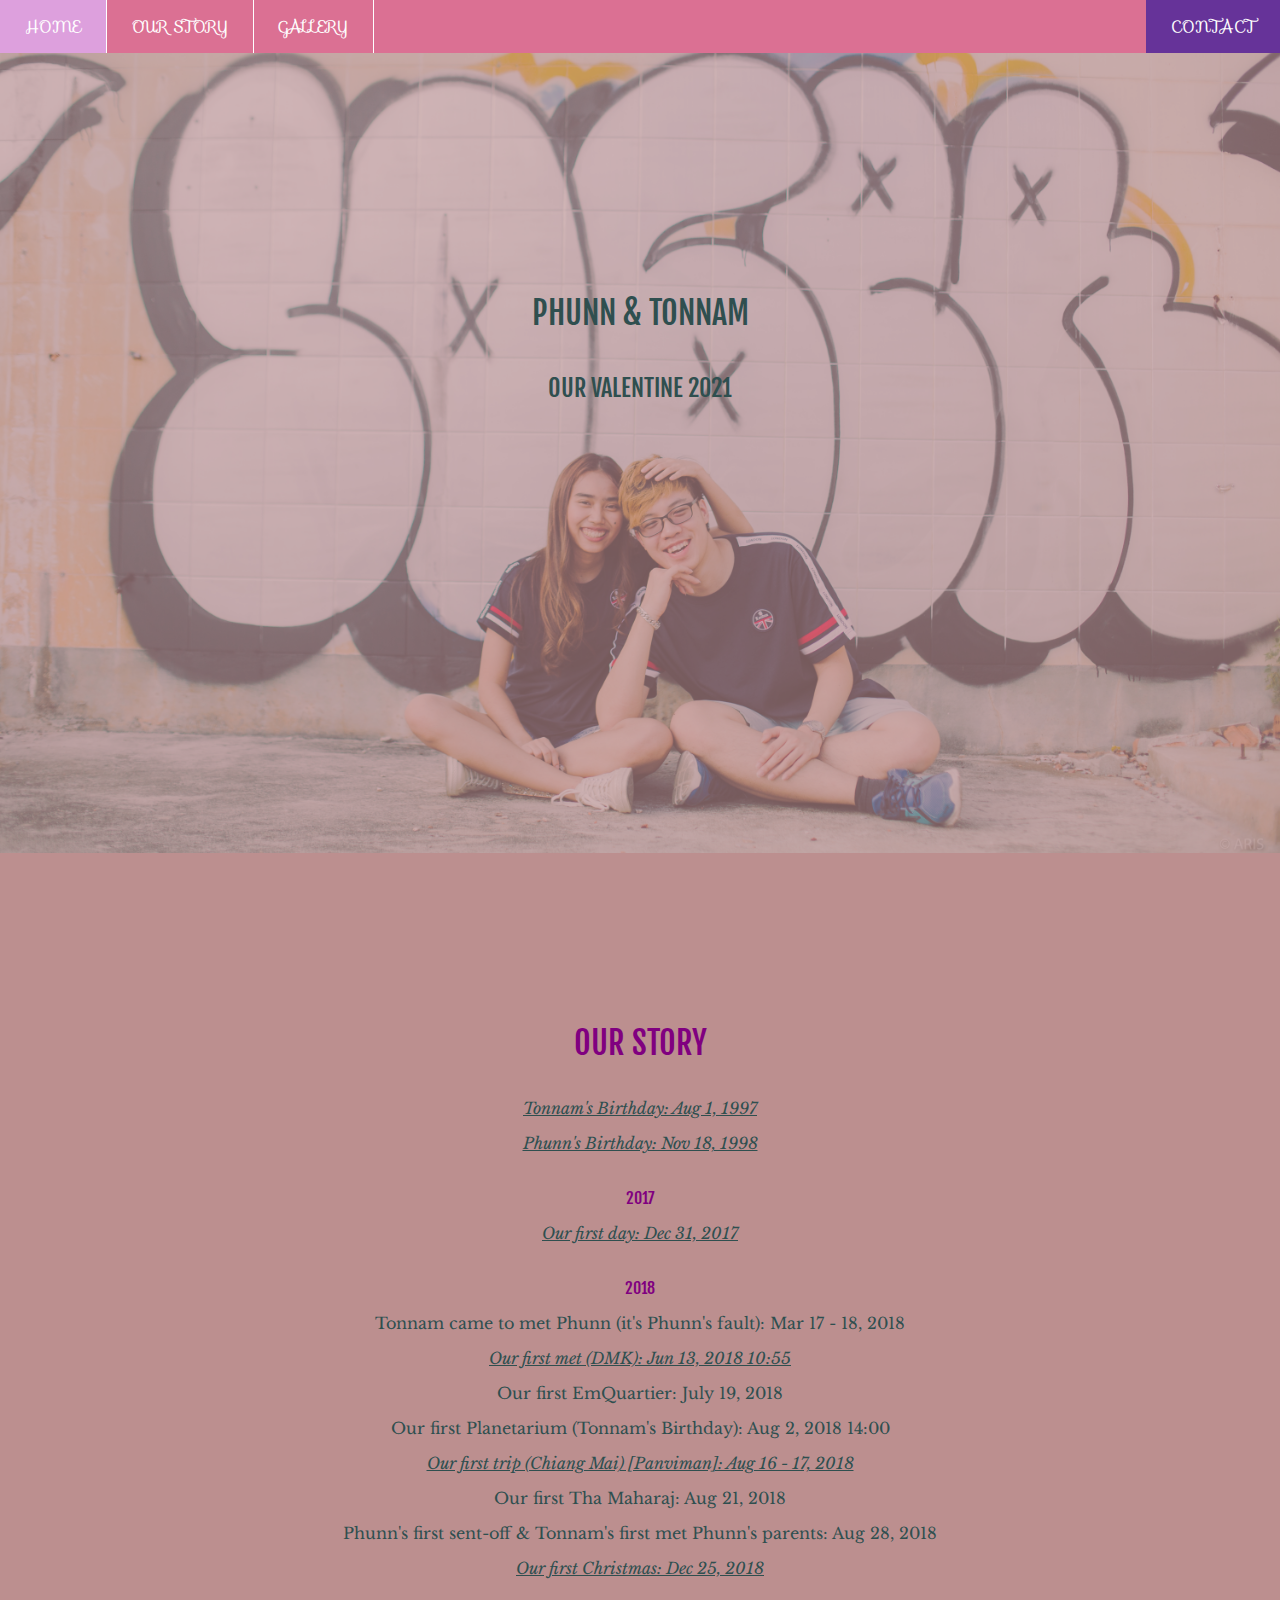
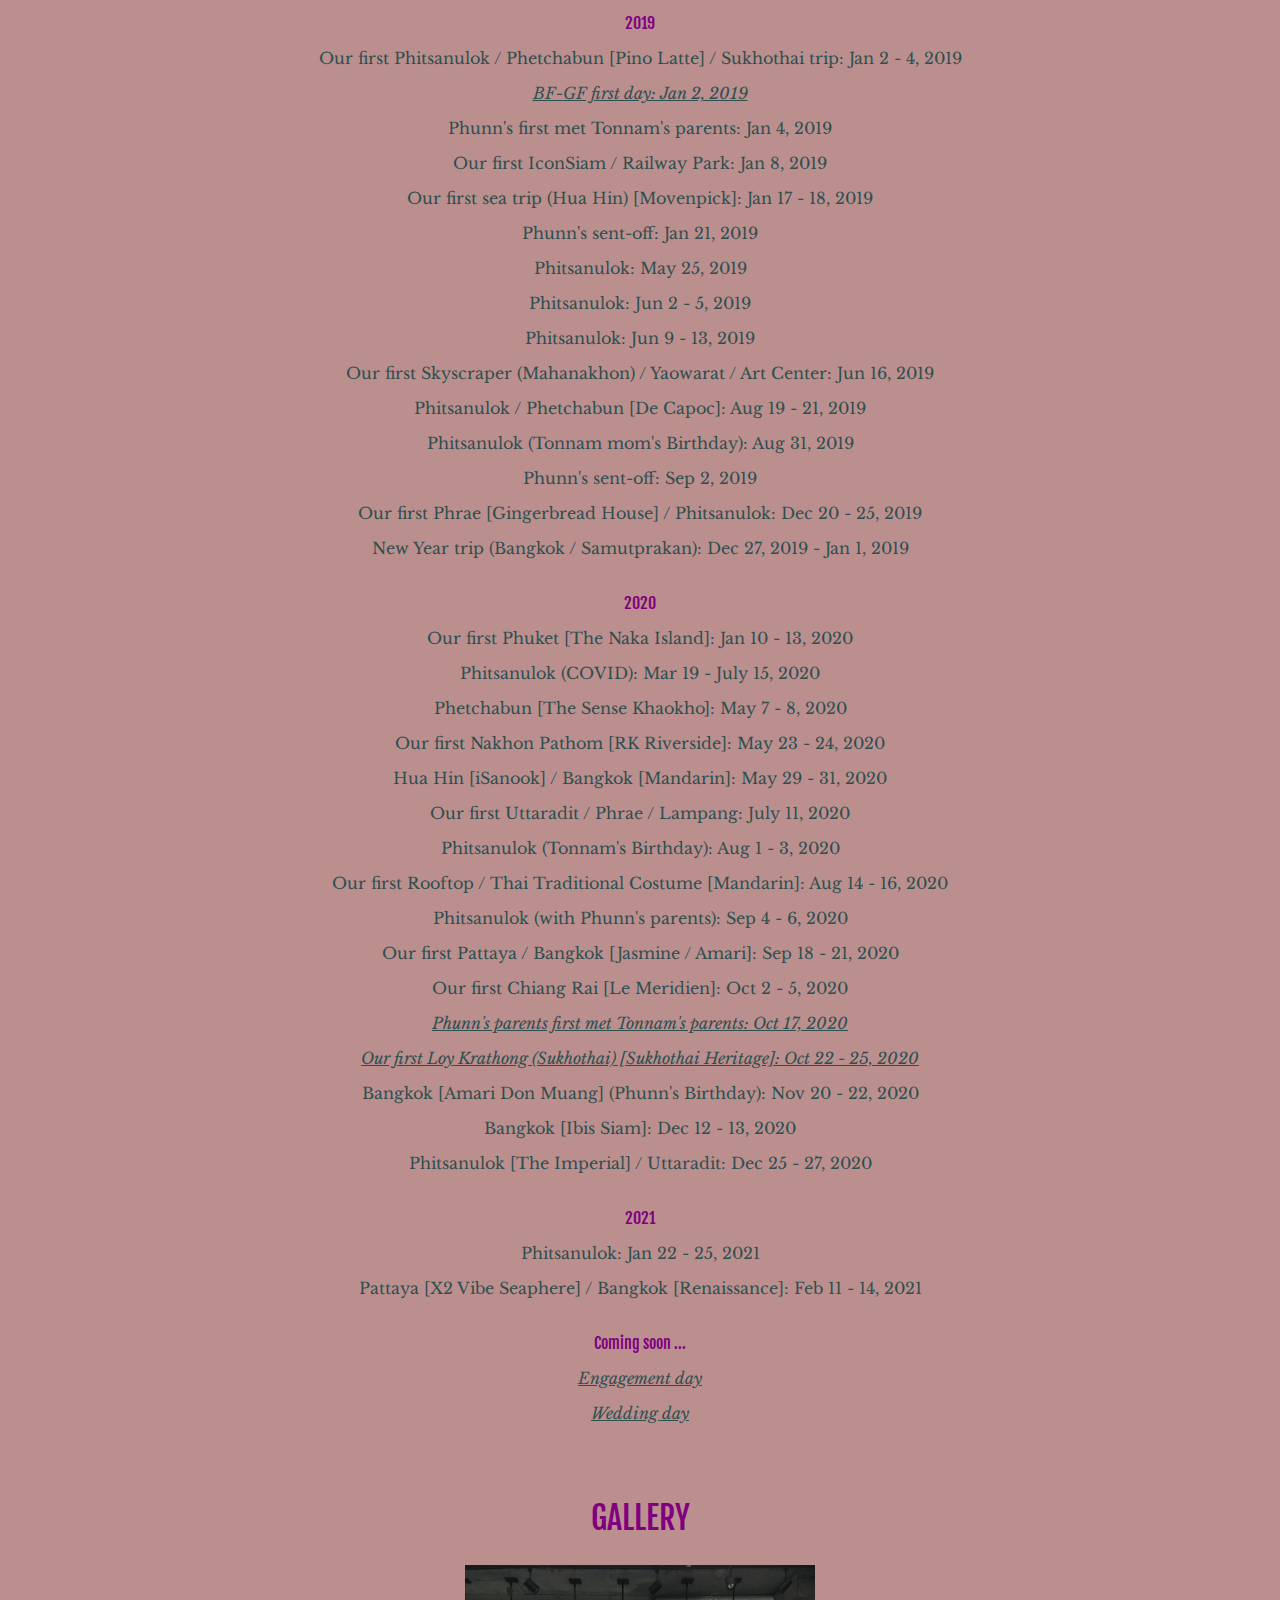
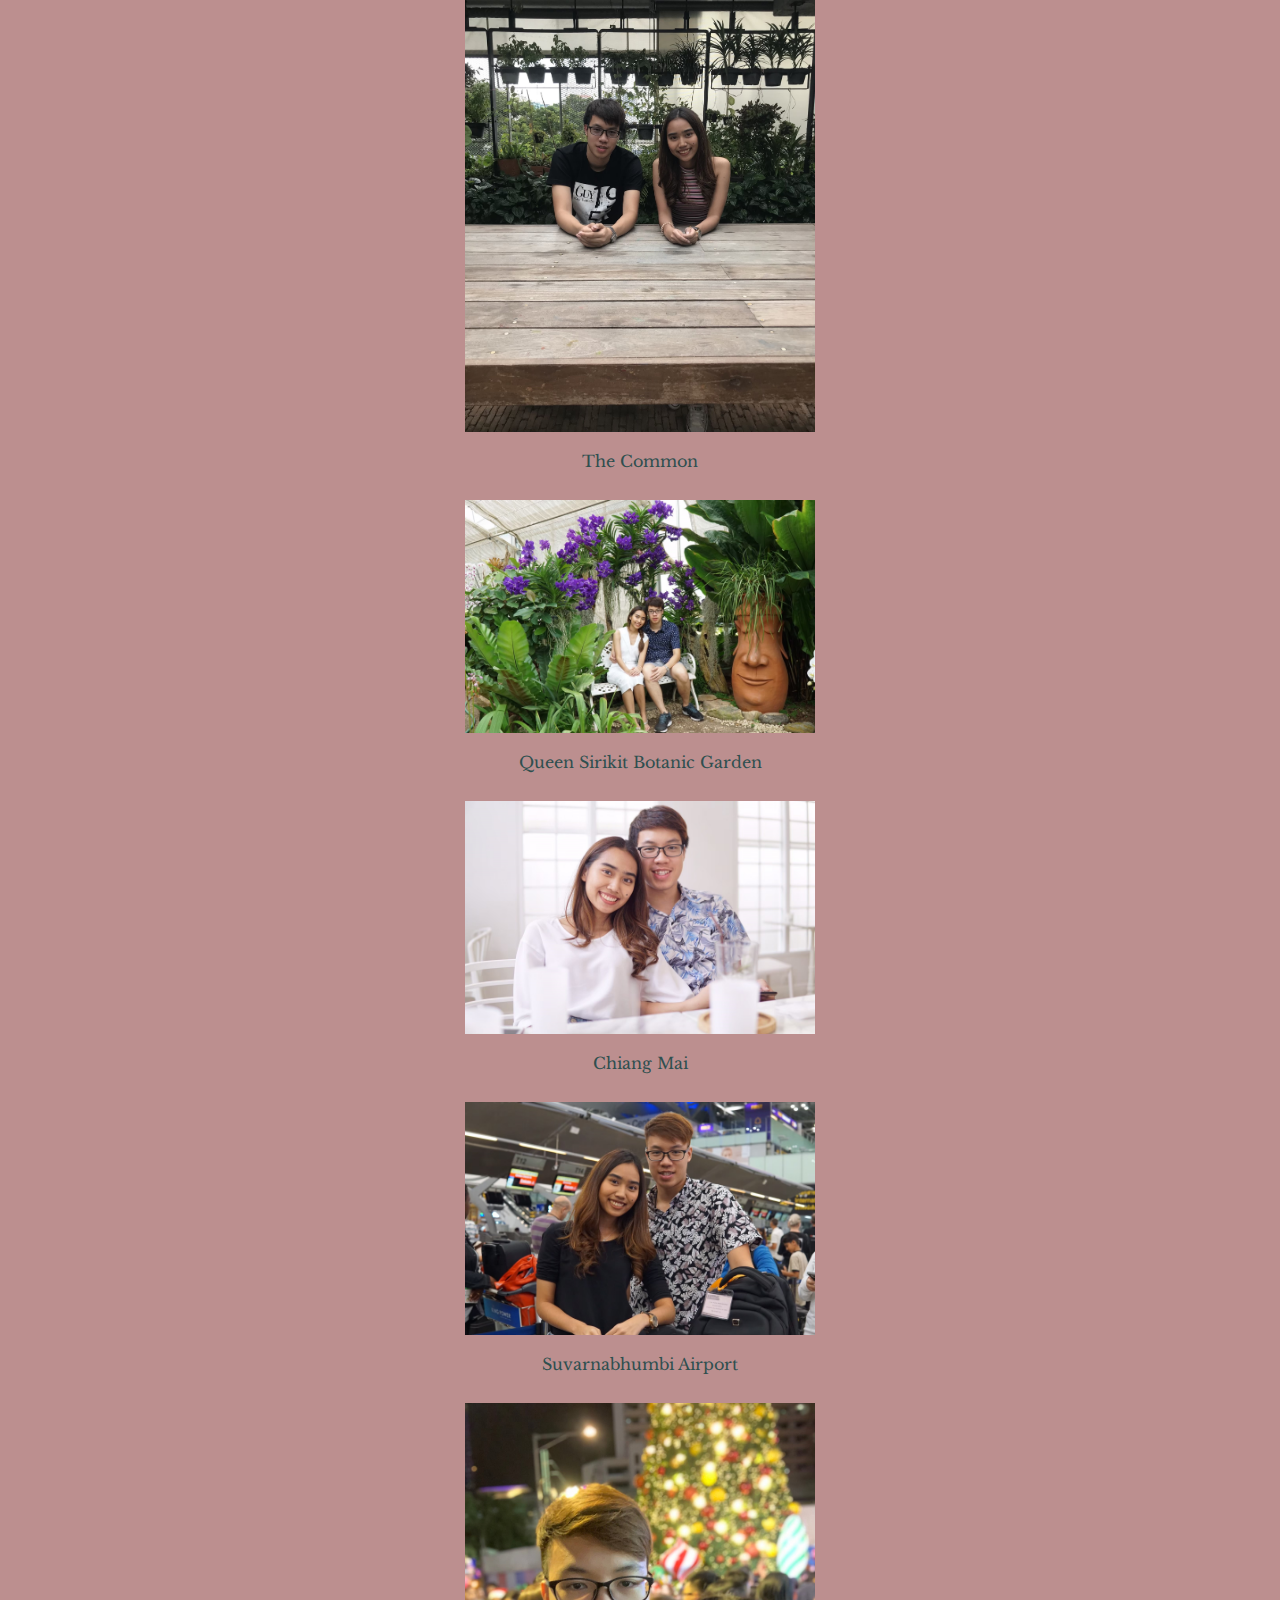
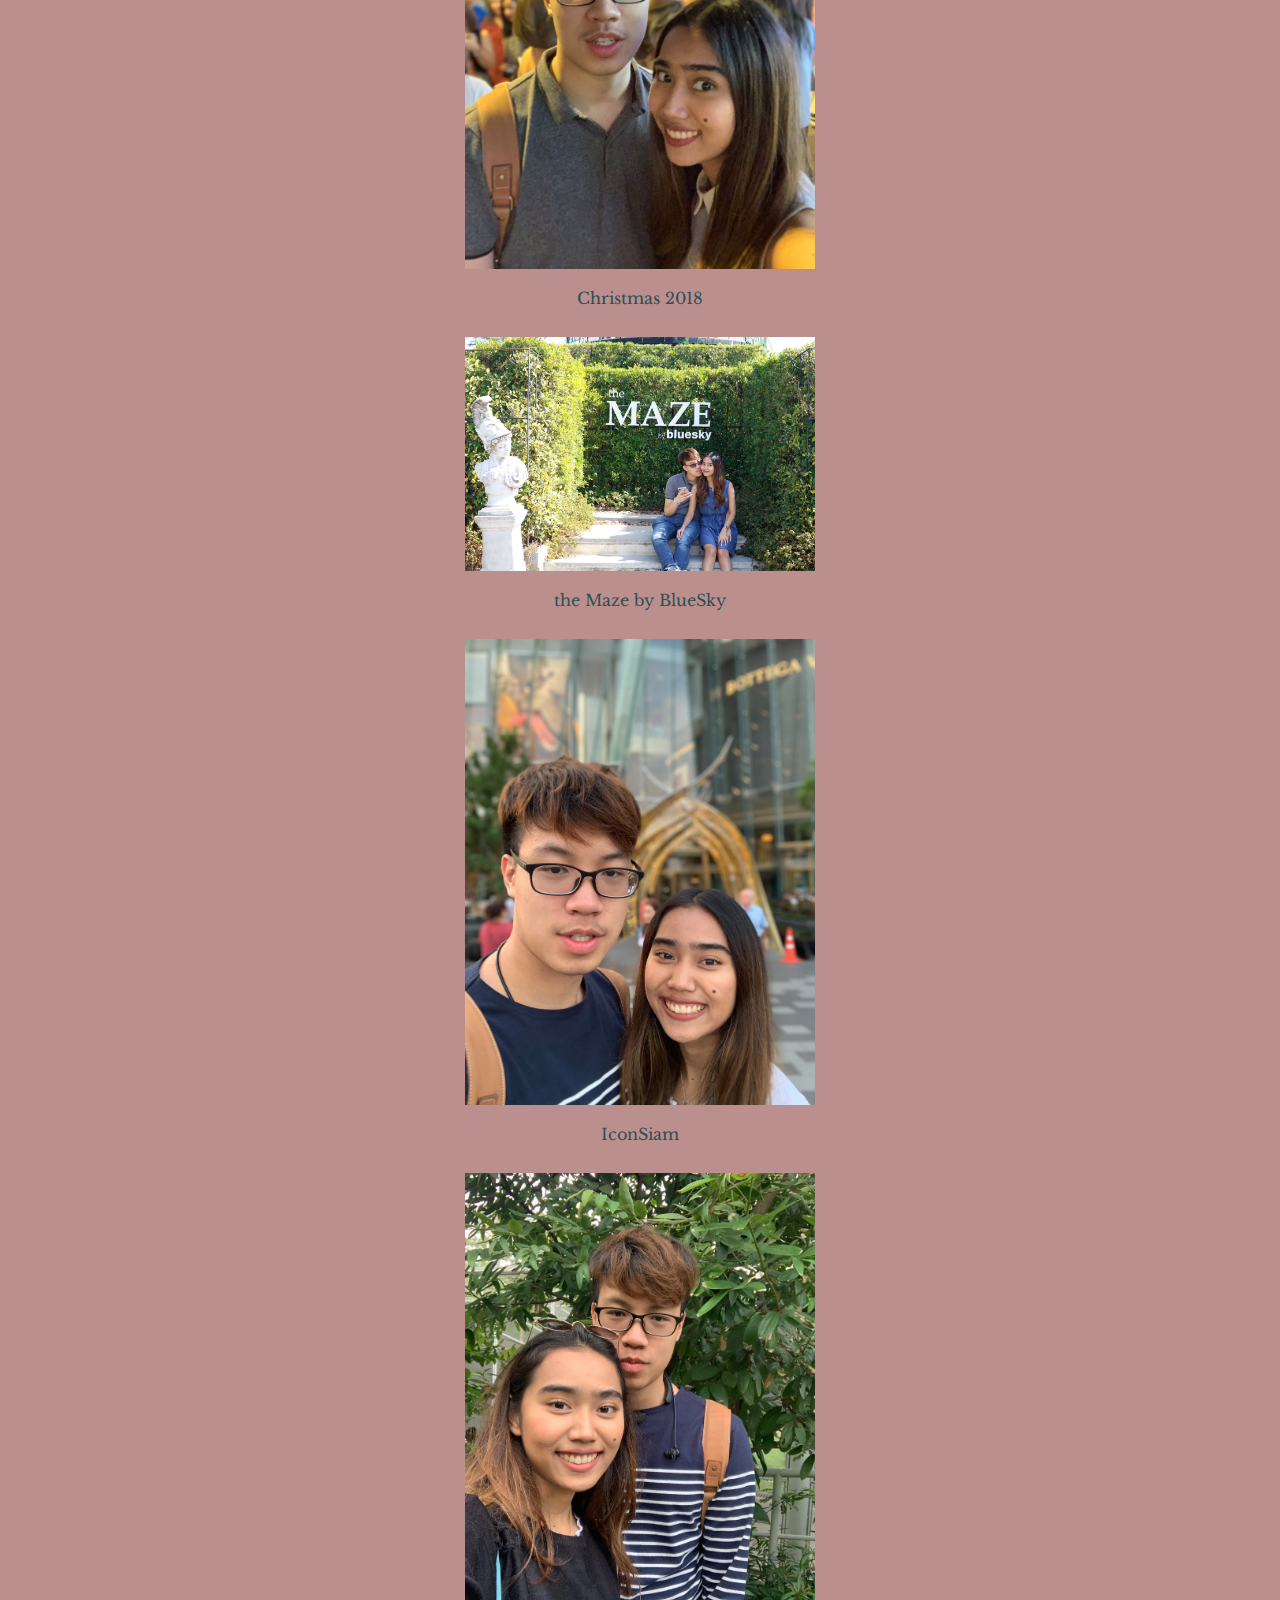
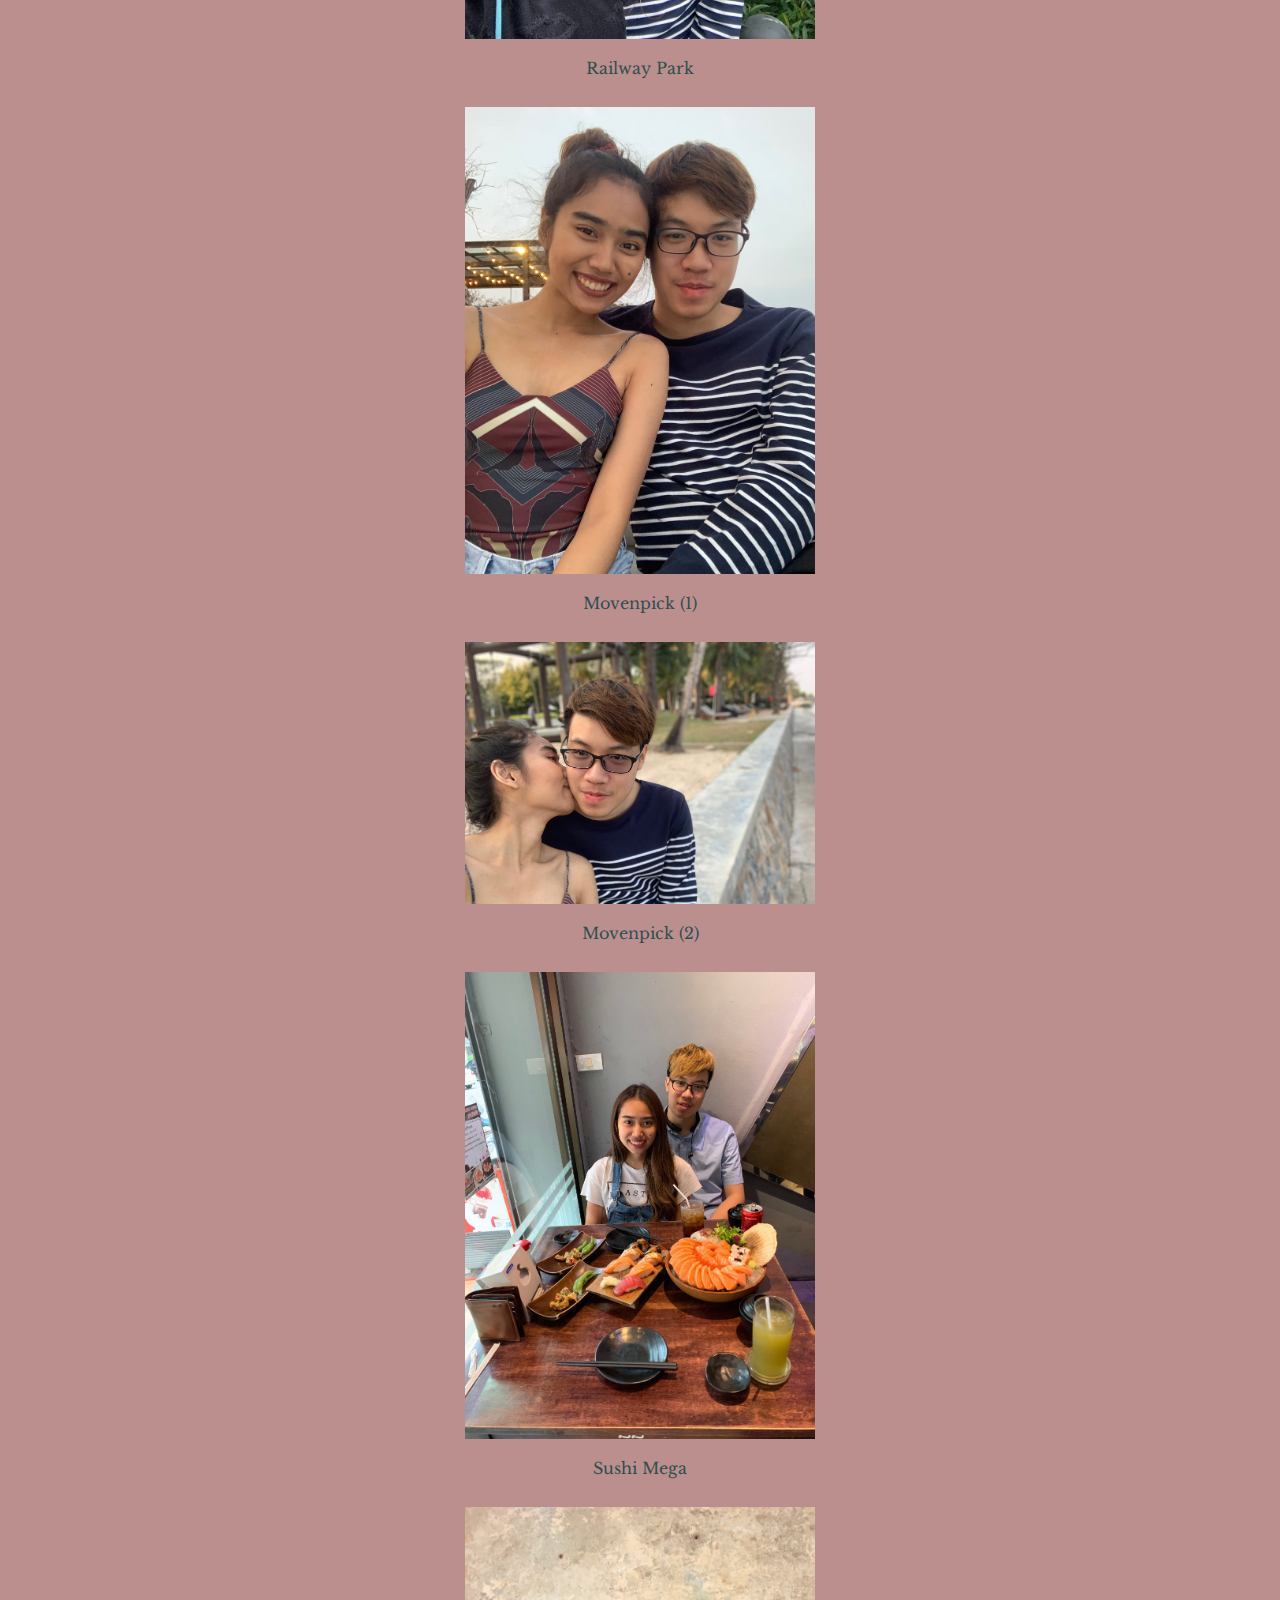
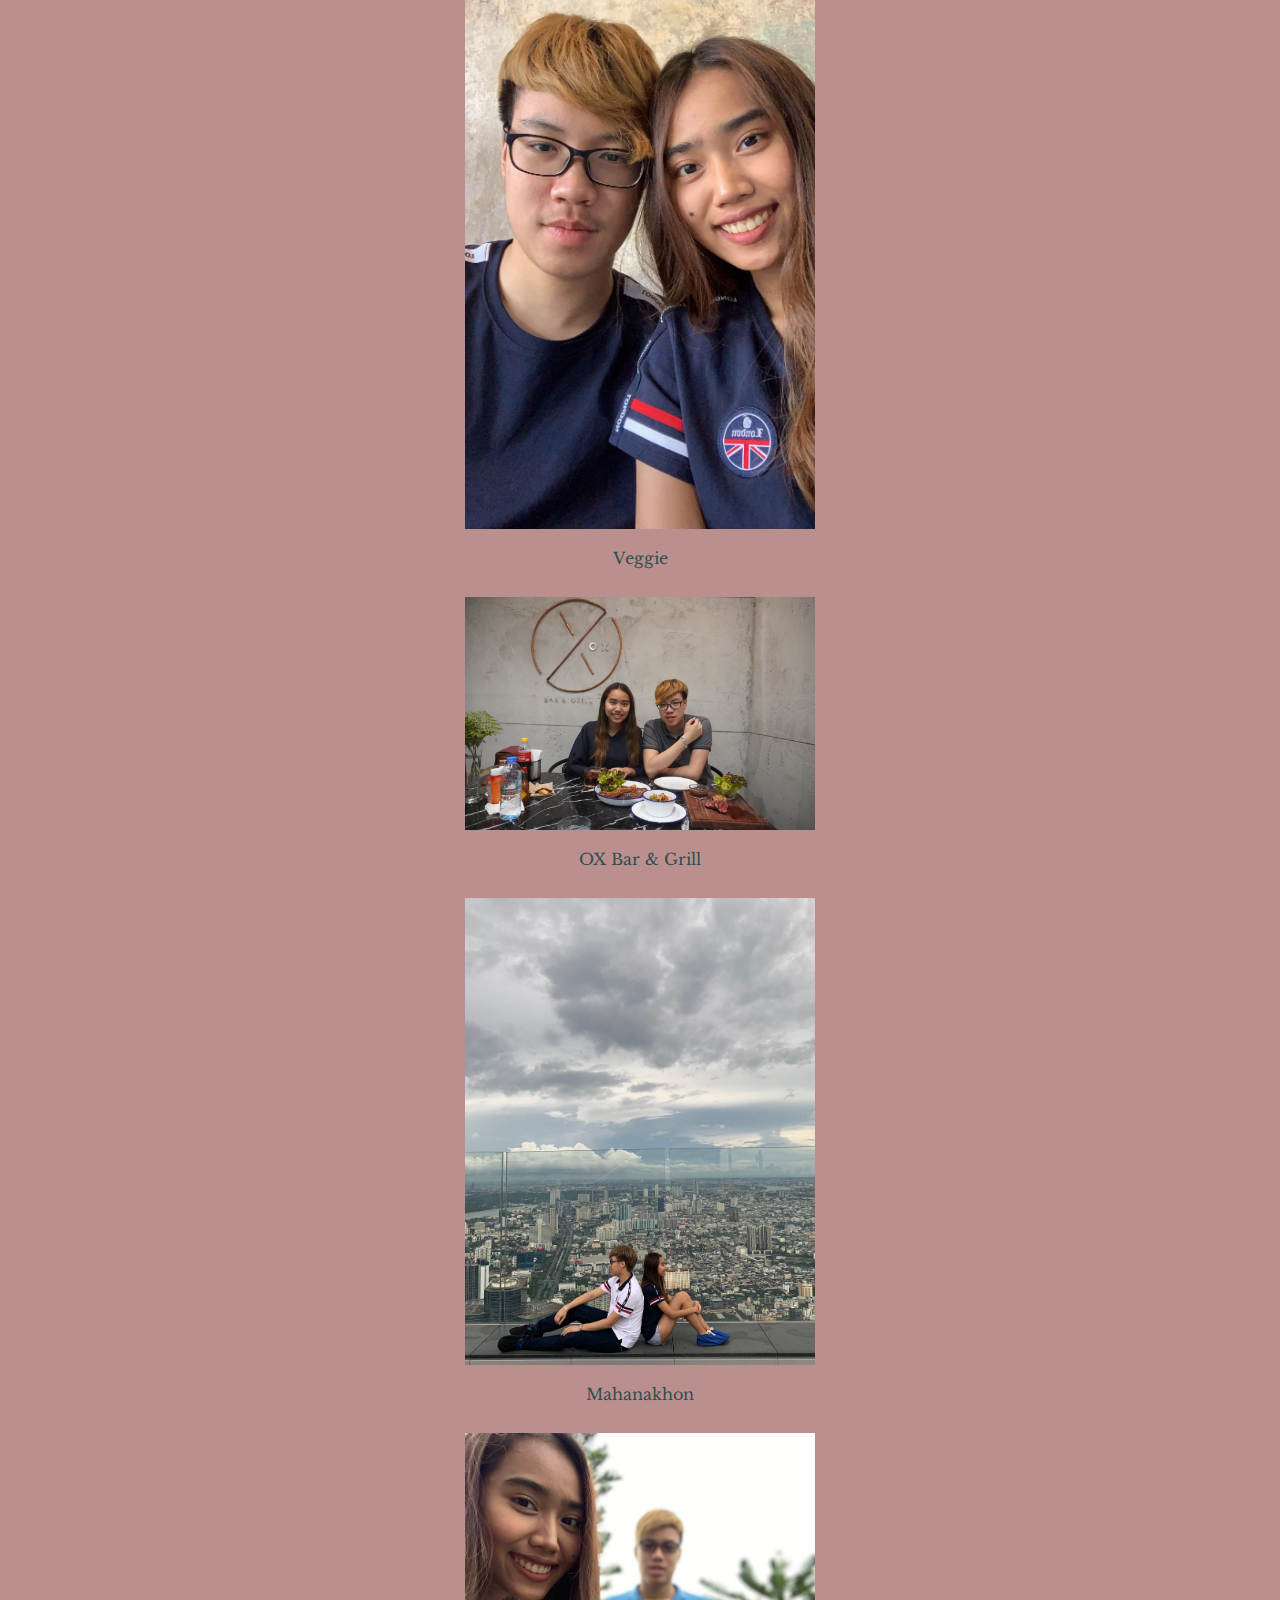
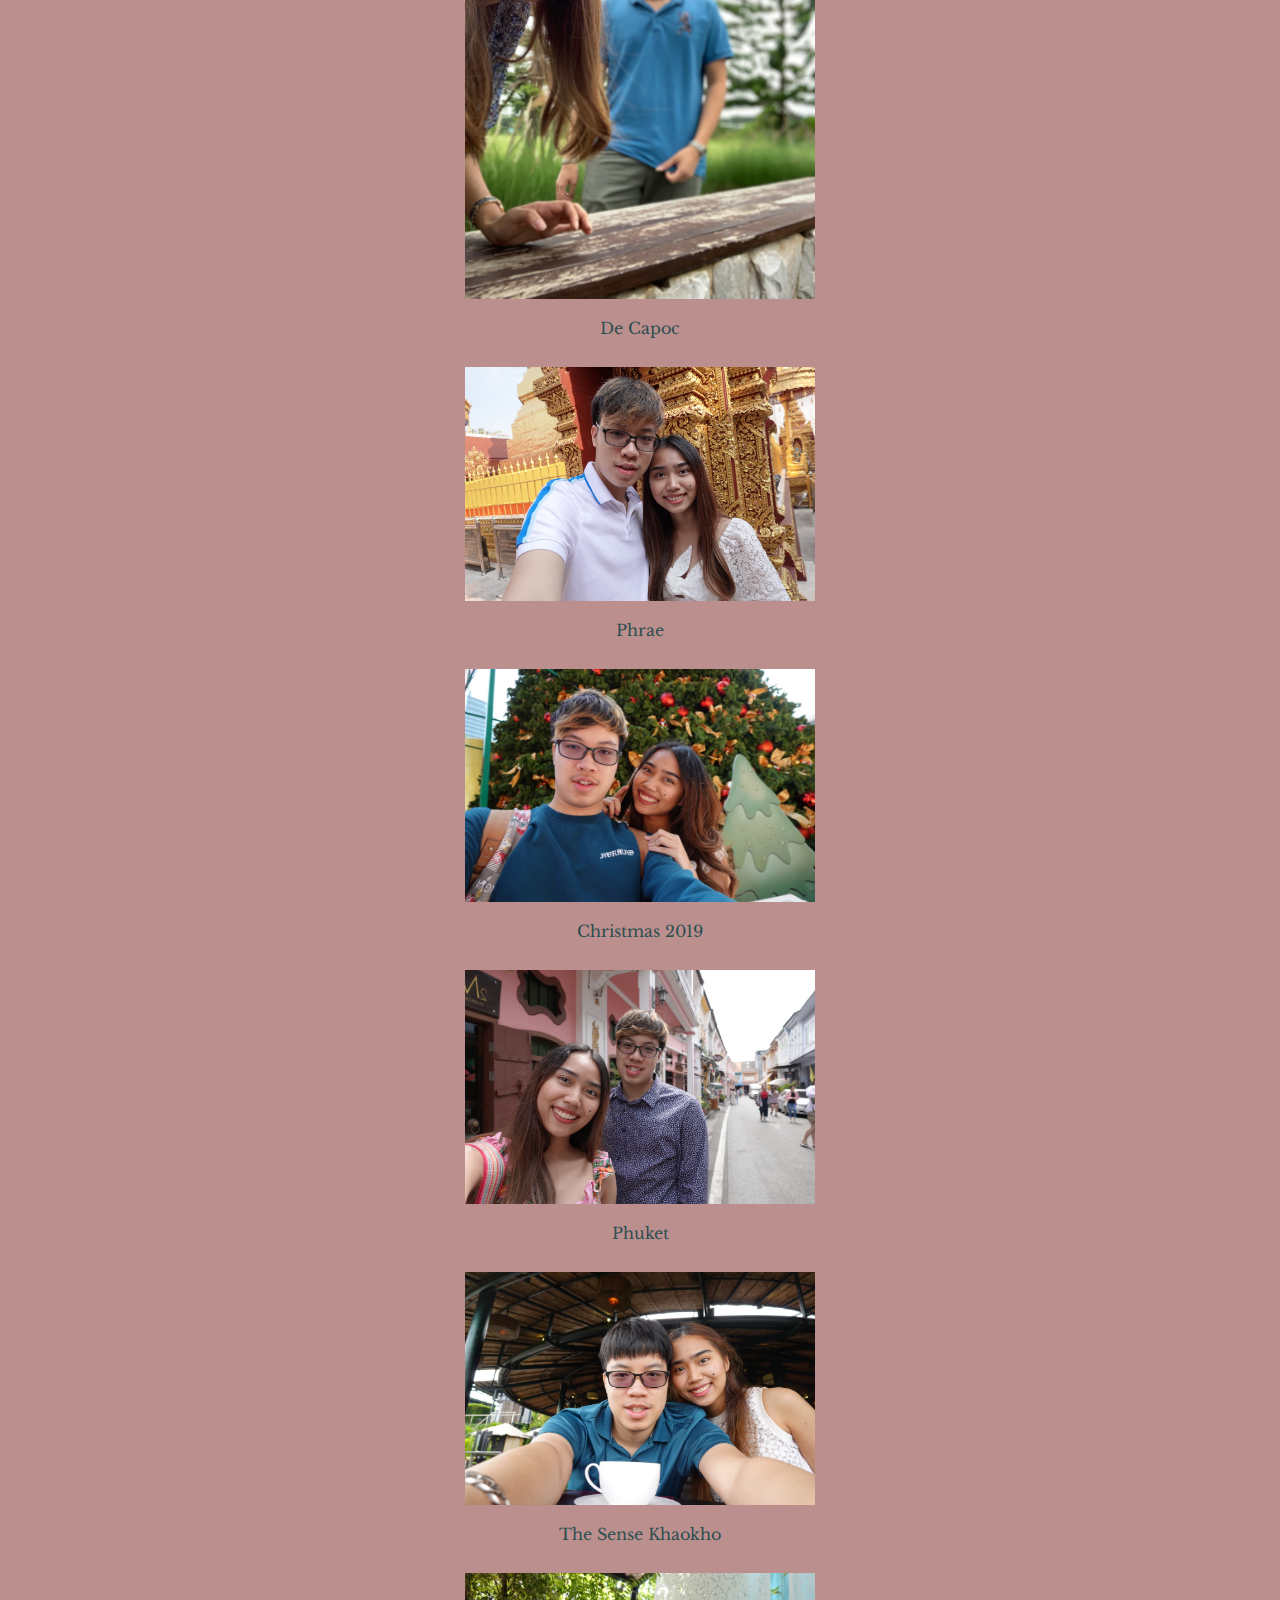
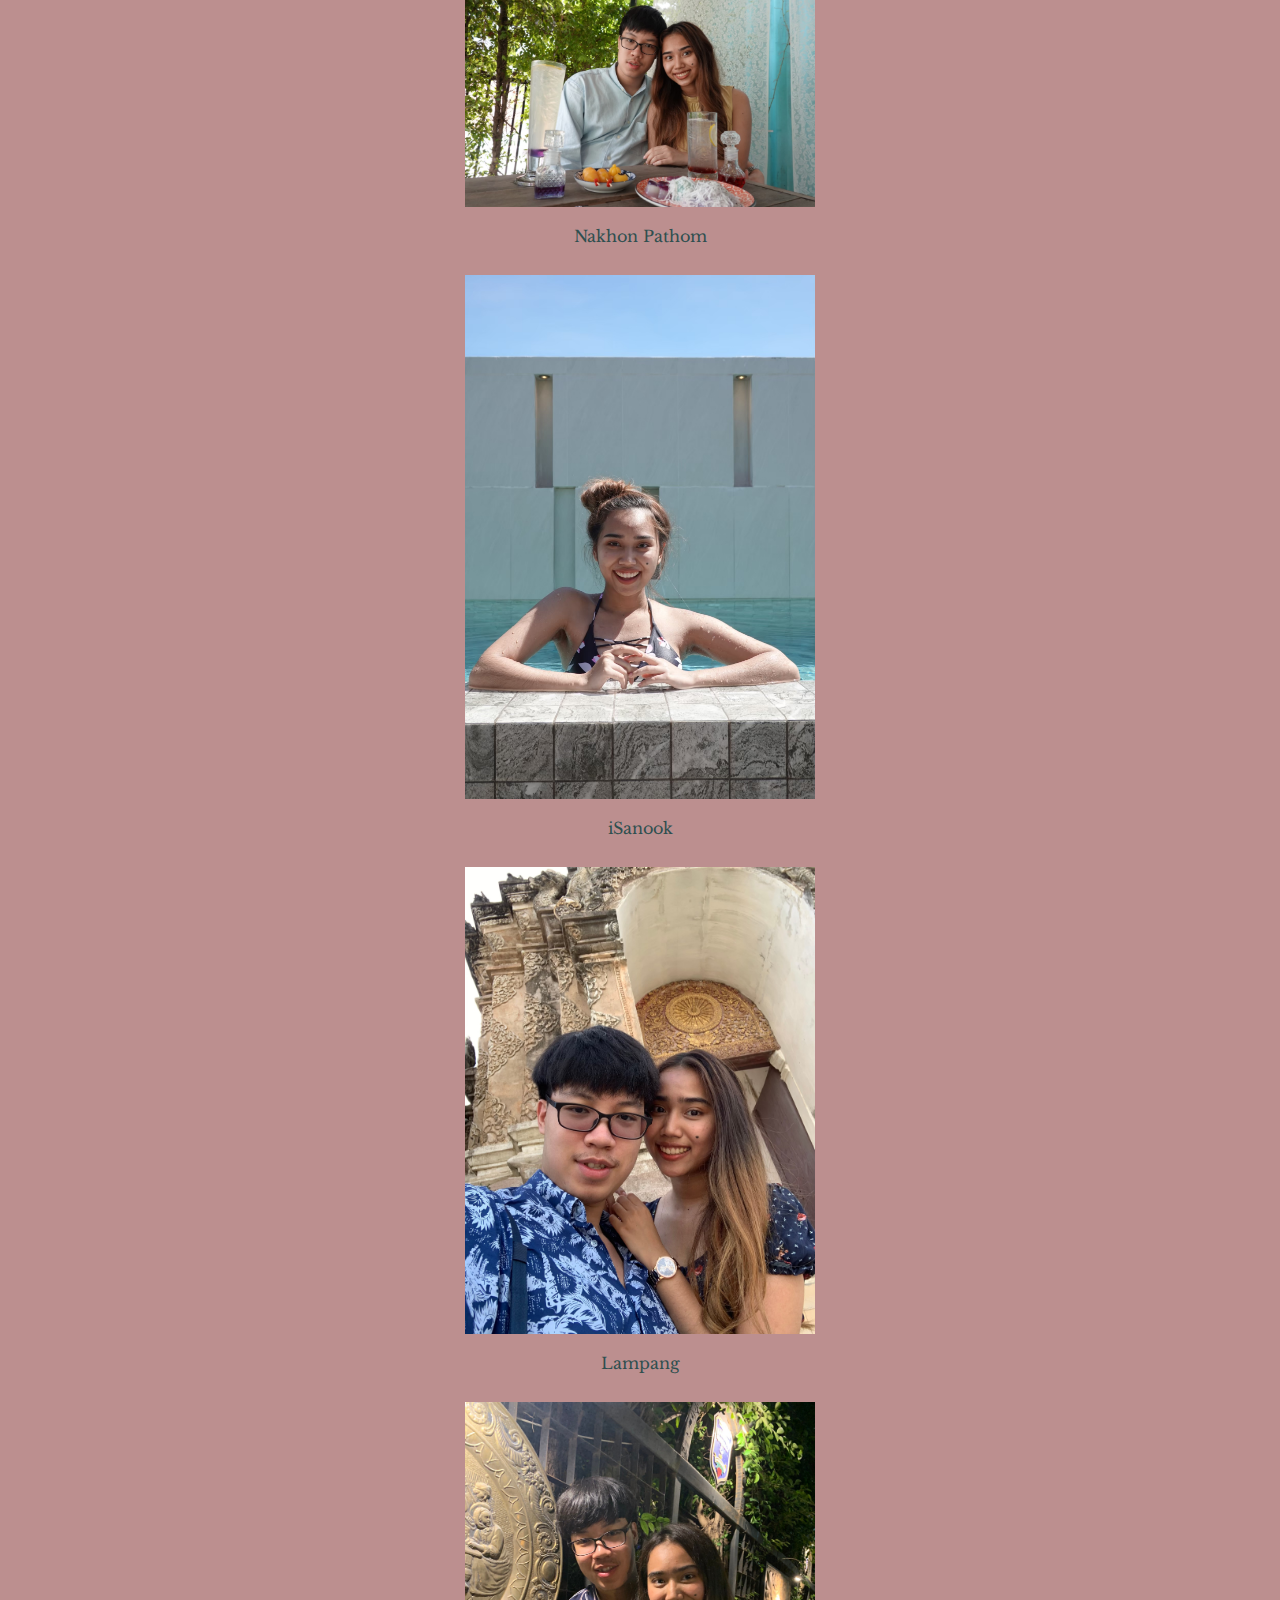
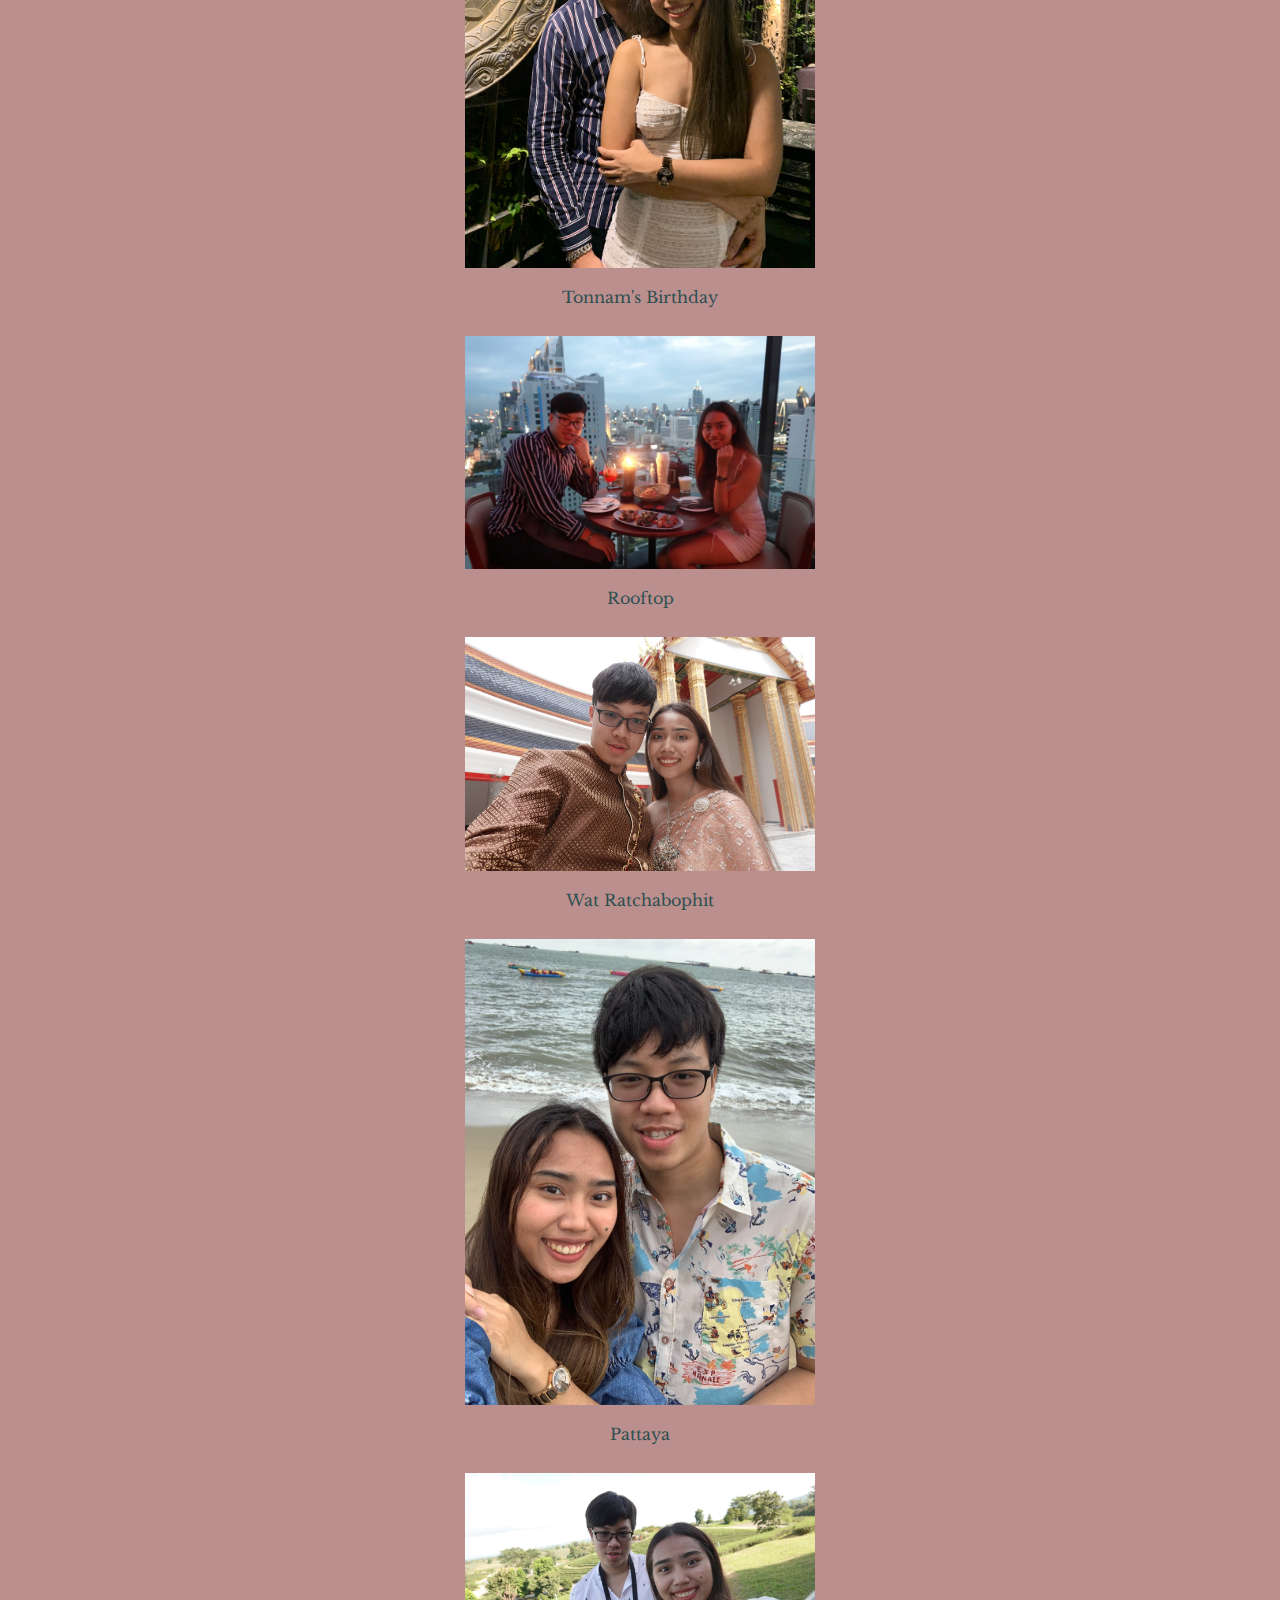
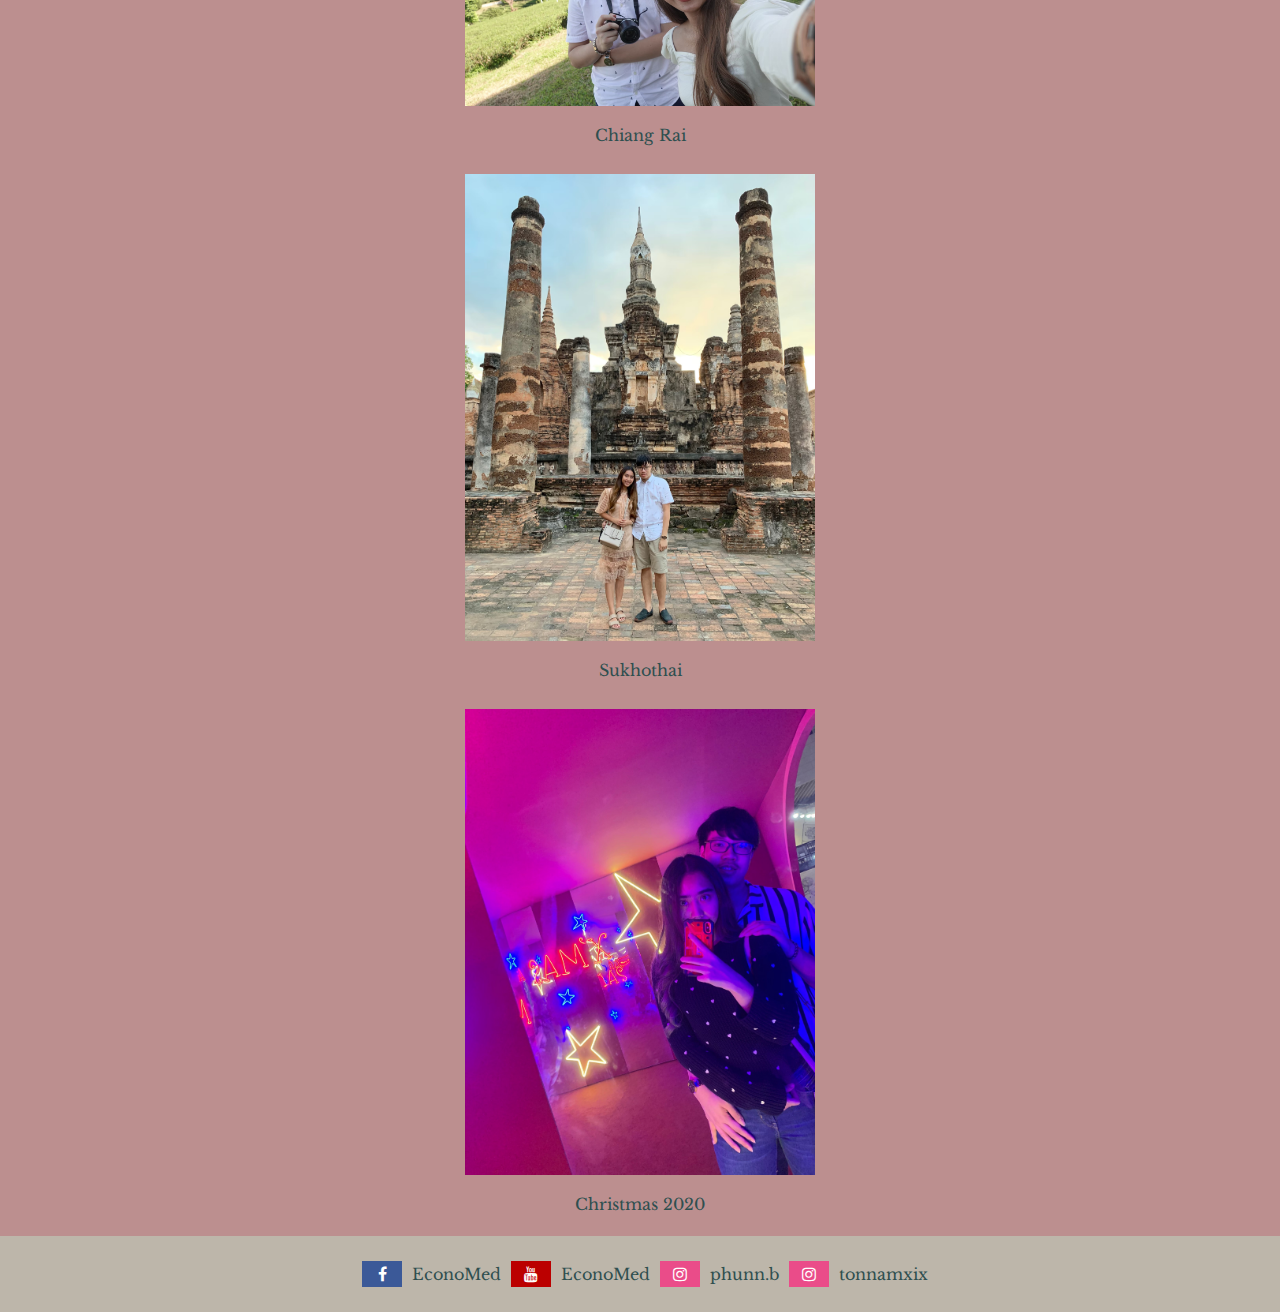
==== index.html @ e3313b36 "Update index.html" ====
<!DOCTYPE HTML>
<html lang="en">
  <head>
    <!-- Required meta tags -->
    <meta charset="UTF-8">
    <title>Valentine 2021</title>
    <link rel="stylesheet" href="style.css">
    <link rel="stylesheet" href="https://fonts.googleapis.com/css?family=Sofia|Fjalla+One|Libre+Baskerville">
    <link rel="stylesheet" href="https://cdnjs.cloudflare.com/ajax/libs/font-awesome/4.7.0/css/font-awesome.min.css">
  </head>
  <body> 
    <!-- Navigation bar -->
    <ul class="topnav">
      <li><a href="#home">HOME</a></li>
      <li><a href="#story">OUR STORY</a></li>
      <li><a href="#gallery">GALLERY</a></li>
      <li class="right"><a class="active" href="#contact">CONTACT</a></li>
    </ul>

    <!-- Home image -->
    <div class="home-image-container" id="home">
      <img src="images/CI5A4191.jpg" alt="Home Photo" style="width: 100%; opacity: 40%;">
      <div class="home-text">
        <a>PHUNN & TONNAM</a>
        <br>
        <a class="small">OUR VALENTINE 2021</a>
      </div>
    </div>

    <!-- Story -->
    <div class="story-container" id="story">
      <br>
      <br>
      <br>
      <a class="story-head">OUR STORY</a>
      <br>
      <a class="bold">Tonnam's Birthday: Aug 1, 1997</a>
      <a class="bold">Phunn's Birthday: Nov 18, 1998</a>
      <br>
      <a class="story-head2">2017</a>
      <a class="bold">Our first day: Dec 31, 2017</a>
      <br>
      <a class="story-head2">2018</a>
      <a>Tonnam came to met Phunn (it's Phunn's fault): Mar 17 - 18, 2018</a>
      <a class="bold">Our first met (DMK): Jun 13, 2018 10:55</a>
      <a>Our first EmQuartier: July 19, 2018</a>
      <a>Our first Planetarium (Tonnam's Birthday): Aug 2, 2018 14:00</a>
      <a class="bold">Our first trip (Chiang Mai) [Panviman]: Aug 16 - 17, 2018</a>
      <a>Our first Tha Maharaj: Aug 21, 2018</a>
      <a>Phunn's first sent-off & Tonnam's first met Phunn's parents: Aug 28, 2018</a>
      <a class="bold">Our first Christmas: Dec 25, 2018</a>
      <br>
      <a class="story-head2">2019</a>
      <a>Our first Phitsanulok / Phetchabun [Pino Latte] / Sukhothai trip: Jan 2 - 4, 2019</a>
      <a class="bold">BF-GF first day: Jan 2, 2019</a>
      <!-- <a>Our first SI: Jan 3, 2019</a> -->
      <a>Phunn's first met Tonnam's parents: Jan 4, 2019</a>
      <a>Our first IconSiam / Railway Park: Jan 8, 2019</a>
      <a>Our first sea trip (Hua Hin) [Movenpick]: Jan 17 - 18, 2019</a>
      <a>Phunn's sent-off: Jan 21, 2019</a>
      <a>Phitsanulok: May 25, 2019</a>
      <a>Phitsanulok: Jun 2 - 5, 2019</a>
      <a>Phitsanulok: Jun 9 - 13, 2019</a>
      <a>Our first Skyscraper (Mahanakhon) / Yaowarat / Art Center: Jun 16, 2019</a>
      <a>Phitsanulok / Phetchabun [De Capoc]: Aug 19 - 21, 2019</a>
      <a>Phitsanulok (Tonnam mom's Birthday): Aug 31, 2019</a>
      <a>Phunn's sent-off: Sep 2, 2019</a>
      <a>Our first Phrae [Gingerbread House] / Phitsanulok: Dec 20 - 25, 2019</a>
      <a>New Year trip (Bangkok / Samutprakan): Dec 27, 2019 - Jan 1, 2019</a>
      <br>
      <a class="story-head2">2020</a>
      <a>Our first Phuket [The Naka Island]: Jan 10 - 13, 2020</a>
      <a>Phitsanulok (COVID): Mar 19 - July 15, 2020</a>
      <a>Phetchabun [The Sense Khaokho]: May 7 - 8, 2020</a>
      <a>Our first Nakhon Pathom [RK Riverside]: May 23 - 24, 2020</a>
      <a>Hua Hin [iSanook] / Bangkok [Mandarin]: May 29 - 31, 2020</a>
      <a>Our first Uttaradit / Phrae / Lampang: July 11, 2020</a>
      <a>Phitsanulok (Tonnam's Birthday): Aug 1 - 3, 2020</a>
      <a>Our first Rooftop / Thai Traditional Costume [Mandarin]: Aug 14 - 16, 2020</a>
      <a>Phitsanulok (with Phunn's parents): Sep 4 - 6, 2020</a>
      <a>Our first Pattaya / Bangkok [Jasmine / Amari]: Sep 18 - 21, 2020</a>
      <a>Our first Chiang Rai [Le Meridien]: Oct 2 - 5, 2020</a>
      <a class="bold">Phunn's parents first met Tonnam's parents: Oct 17, 2020</a>
      <a class="bold">Our first Loy Krathong (Sukhothai) [Sukhothai Heritage]: Oct 22 - 25, 2020</a>
      <a>Bangkok [Amari Don Muang] (Phunn's Birthday): Nov 20 - 22, 2020</a>
      <a>Bangkok [Ibis Siam]: Dec 12 - 13, 2020</a>
      <a>Phitsanulok [The Imperial] / Uttaradit: Dec 25 - 27, 2020</a>
      <br>
      <a class="story-head2">2021</a>
      <a>Phitsanulok: Jan 22 - 25, 2021</a>
      <a>Pattaya [X2 Vibe Seaphere] / Bangkok [Renaissance]: Feb 11 - 14, 2021</a>
      <br>
      <a class="story-head2">Coming soon ...</a>
      <a class="bold">Engagement day</a>
      <a class="bold">Wedding day</a>
    </div>

    <!-- Gallery -->
    <div class="gallery-container" id="gallery">
      <br>
      <br>
      <br>
      <a class="story-head">GALLERY</a>
      <br>

      <div class="gallery">
        <a target="_blank" href="images/IMG_0787.JPG">
          <img src="images/IMG_0787.JPG" alt="The Common" height="600">
        </a>
        <div class="desc">The Common</div>
      </div>
      
      <div class="gallery">
        <a target="_blank" href="images/IMG_0788.JPG">
          <img src="images/IMG_0788.JPG" alt="Sirikit Botany Garden" width="600">
        </a>
        <div class="desc">Queen Sirikit Botanic Garden</div>
      </div>

      <div class="gallery">
        <a target="_blank" href="images/IMG_0796.JPG">
          <img src="images/IMG_0796.JPG" alt="ChiangMai" width="600">
        </a>
        <div class="desc">Chiang Mai</div>
      </div>
      
      <div class="gallery">
        <a target="_blank" href="images/IMG_0789.JPG">
          <img src="images/IMG_0789.JPG" alt="BKK airport" width="600">
        </a>
        <div class="desc">Suvarnabhumbi Airport</div>
      </div>
      
      <div class="gallery">
        <a target="_blank" href="images/IMG_0790.JPG">
          <img src="images/IMG_0790.JPG" alt="Christmas" height="600">
        </a>
        <div class="desc">Christmas 2018</div>
      </div>

      <div class="gallery">
        <a target="_blank" href="images/IMG_0791.JPG">
          <img src="images/IMG_0791.JPG" alt="Maze BlueSky" width="600">
        </a>
        <div class="desc">the Maze by BlueSky</div>
      </div>

      <div class="gallery">
        <a target="_blank" href="images/IMG_0792.JPG">
          <img src="images/IMG_0792.JPG" alt="iconsiam" height="600">
        </a>
        <div class="desc">IconSiam</div>
      </div>

      <div class="gallery">
        <a target="_blank" href="images/IMG_0793.JPG">
          <img src="images/IMG_0793.JPG" alt="Railway Park" height="600">
        </a>
        <div class="desc">Railway Park</div>
      </div>

      <div class="gallery">
        <a target="_blank" href="images/IMG_0794.JPG">
          <img src="images/IMG_0794.JPG" alt="Huahin" height="600">
        </a>
        <div class="desc">Movenpick (1)</div>
      </div>

      <div class="gallery">
        <a target="_blank" href="images/IMG_0795.JPG">
          <img src="images/IMG_0795.JPG" alt="Huahin" width="600">
        </a>
        <div class="desc">Movenpick (2)</div>
      </div>

      <div class="gallery">
        <a target="_blank" href="images/IMG_0797.JPG">
          <img src="images/IMG_0797.JPG" alt="Sushi Mega" height="600">
        </a>
        <div class="desc">Sushi Mega</div>
      </div>

      <div class="gallery">
        <a target="_blank" href="images/IMG_0798.JPG">
          <img src="images/IMG_0798.JPG" alt="Veggie" height="600">
        </a>
        <div class="desc">Veggie</div>
      </div>

      <div class="gallery">
        <a target="_blank" href="images/IMG_0799.JPG">
          <img src="images/IMG_0799.JPG" alt="Ox" width="600">
        </a>
        <div class="desc">OX Bar & Grill</div>
      </div>

      <div class="gallery">
        <a target="_blank" href="images/IMG_0800.JPG">
          <img src="images/IMG_0800.JPG" alt="Mahanakhon" height="600">
        </a>
        <div class="desc">Mahanakhon</div>
      </div>

      <div class="gallery">
        <a target="_blank" href="images/IMG_0801.JPG">
          <img src="images/IMG_0801.JPG" alt="De Capoc" height="600">
        </a>
        <div class="desc">De Capoc</div>
      </div>

      <div class="gallery">
        <a target="_blank" href="images/IMG_0802.JPG">
          <img src="images/IMG_0802.JPG" alt="Phrae" width="600">
        </a>
        <div class="desc">Phrae</div>
      </div>

      <div class="gallery">
        <a target="_blank" href="images/IMG_0803.JPG">
          <img src="images/IMG_0803.JPG" alt="Christmas" width="600">
        </a>
        <div class="desc">Christmas 2019</div>
      </div>

      <div class="gallery">
        <a target="_blank" href="images/IMG_0804.JPG">
          <img src="images/IMG_0804.JPG" alt="Phuket" width="600">
        </a>
        <div class="desc">Phuket</div>
      </div>

      <div class="gallery">
        <a target="_blank" href="images/IMG_0805.JPG">
          <img src="images/IMG_0805.JPG" alt="The Sense" width="600">
        </a>
        <div class="desc">The Sense Khaokho</div>
      </div>

      <div class="gallery">
        <a target="_blank" href="images/IMG_0806.JPG">
          <img src="images/IMG_0806.JPG" alt="Chada" width="600">
        </a>
        <div class="desc">Nakhon Pathom</div>
      </div>

      <div class="gallery">
        <a target="_blank" href="images/IMG_0807.JPG">
          <img src="images/IMG_0807.JPG" alt="iSanook" height="600">
        </a>
        <div class="desc">iSanook</div>
      </div>

      <div class="gallery">
        <a target="_blank" href="images/IMG_0808.JPG">
          <img src="images/IMG_0808.JPG" alt="Lampang" height="600">
        </a>
        <div class="desc">Lampang</div>
      </div>

      <div class="gallery">
        <a target="_blank" href="images/IMG_0812.JPG">
          <img src="images/IMG_0812.JPG" alt="NanNam" height="600">
        </a>
        <div class="desc">Tonnam's Birthday</div>
      </div>

      <div class="gallery">
        <a target="_blank" href="images/IMG_0813.JPG">
          <img src="images/IMG_0813.JPG" alt="Rooftop" width="600">
        </a>
        <div class="desc">Rooftop</div>
      </div>

      <div class="gallery">
        <a target="_blank" href="images/IMG_0814.JPG">
          <img src="images/IMG_0814.JPG" alt="Thai Costume" width="600">
        </a>
        <div class="desc">Wat Ratchabophit</div>
      </div>

      <div class="gallery">
        <a target="_blank" href="images/IMG_0815.JPG">
          <img src="images/IMG_0815.JPG" alt="Pattaya" height="600">
        </a>
        <div class="desc">Pattaya</div>
      </div>

      <div class="gallery">
        <a target="_blank" href="images/IMG_0816.JPG">
          <img src="images/IMG_0816.JPG" alt="ChiangRai" width="600">
        </a>
        <div class="desc">Chiang Rai</div>
      </div>

      <div class="gallery">
        <a target="_blank" href="images/IMG_0817.JPG">
          <img src="images/IMG_0817.JPG" alt="Sukhothai" height="600">
        </a>
        <div class="desc">Sukhothai</div>
      </div>

      <div class="gallery">
        <a target="_blank" href="images/IMG_0818.JPG">
          <img src="images/IMG_0818.JPG" alt="Christmas" height="600">
        </a>
        <div class="desc">Christmas 2020</div>
      </div>

    </div>

    <!-- Contact -->
    <div class="contact-container" id="contact">
      <a href="https://www.facebook.com/EconoMed.PBCK/" class="fa fa-facebook" target="_blank"></a>
      <a>EconoMed</a>
      <a href="https://www.youtube.com/channel/UCwTjWgMRc0XvK0ULIS26-bg" class="fa fa-youtube" target="_blank"></a>
      <a>EconoMed</a>
      <a href="https://www.instagram.com/phunn.b/" class="fa fa-instagram" target="_blank"></a>
      <a>phunn.b</a>
      <a href="https://www.instagram.com/tonnamxix/" class="fa fa-instagram" target="_blank"></a>
      <a>tonnamxix</a>
    </div>
  </body>
</html>
---- style.css ----
ul.topnav {
    list-style-type: none;
    margin: 0;
    padding: 0;
    overflow: hidden;
    background-color: palevioletred;
    position: fixed;
    width: 100%;
    top: 0;
    left: 0;
    font-family: "Sofia", sans-serif;
    z-index: 15;
}

ul.topnav li {
    float: left;
    border-right: 1px solid white;
}

ul.topnav li:last-child {
    border-right: none;
}

ul.topnav li a {
    display: flex;
    color: white;
    text-align: center;
    padding: 14px 25px;
    text-decoration: pink;
}

ul.topnav li a:hover:not(.active) {
    background-color: plum;
}

ul.topnav li a.active {
    background-color: rebeccapurple;
}

ul.topnav li.right {
    float: right;
}

@media screen and (max-width: 600px) {
    ul.topnav li.right,
    ul.topnav li {float: none;}
}

body {
    margin: 0;
    font-family: "Libre Baskerville", sans-serif;
    background-color: rosybrown;
    color: darkslategray;
    display: flex;
    flex-direction: column;
    justify-content: center;
}

div.home-image-container {
    display: flex;
    flex-direction: column;
}

div.home-text {
    display: flex;
    flex-direction: column;
    justify-content: center;
    align-items: center;
    z-index: 10;
    position: relative;
    bottom: 560px;
    font-family: "Fjalla One", sans-serif;
    font-size: xx-large;
}
a.small {
    font-size: x-large;
}

div.story-container {
    display: flex;
    flex-direction: column;
    justify-content: center;
    align-items: center;
}

a.story-head {
    font-family: "Fjalla One", sans-serif;
    font-size: xx-large;
    color: purple;
}

a.story-head2 {
    font-family: "Fjalla One", sans-serif;
    color: purple;
}

div.story-container a {
    margin-bottom: 15px;
}

div.story-container a.bold {
    font-style: italic;
    text-decoration: underline;
}

div.gallery-container {
    display: flex;
    flex-direction: column;
    justify-content: center;
    align-items: center;
}

div.gallery {
    margin: 5px;
    width: 350px;
    justify-content: center;
    align-items: center;
    border: 2px solid transparent;
}
  
div.gallery:hover {
    border: 2px solid purple;
}
  
div.gallery img {
    width: 100%;
    height: auto;
}
  
div.desc {
    padding: 15px;
    text-align: center;
}

div.contact-container {
    display: flex;
    align-items: center;
    justify-content: center;
    background-color: rgb(189, 182, 170);
}

.fa {
    padding: 5px;
    font-family: sans-serif;
    font-size: 50px;
    width: 30px;
    text-align: center;
    text-decoration: none;
    margin: 25px 10px;
}

.fa:hover {
    opacity: 0.6;
}

.fa-facebook {
    background: #3B5998;
    color: white;
  }
  
.fa-youtube {
    background: #bb0000;
    color: white;
}

.fa-instagram {
    background: #ea4c89;
    color: white;
}
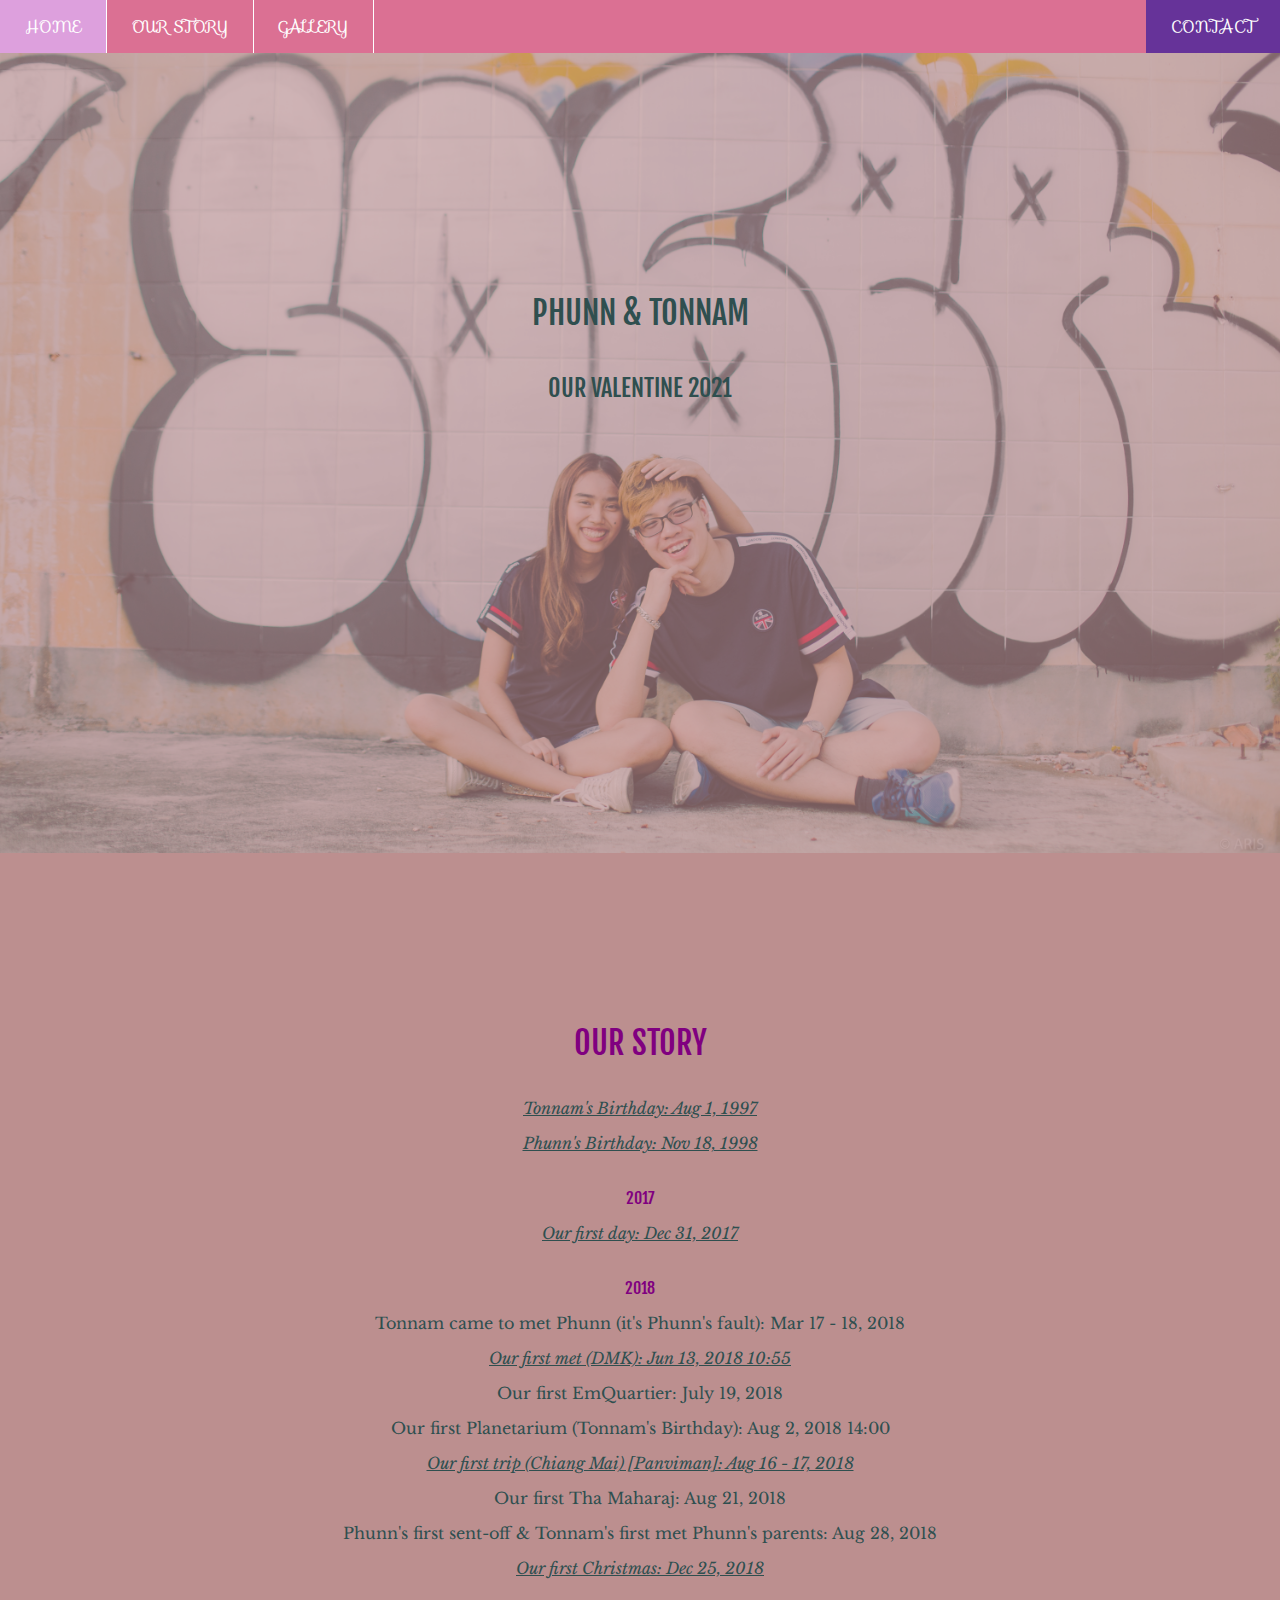
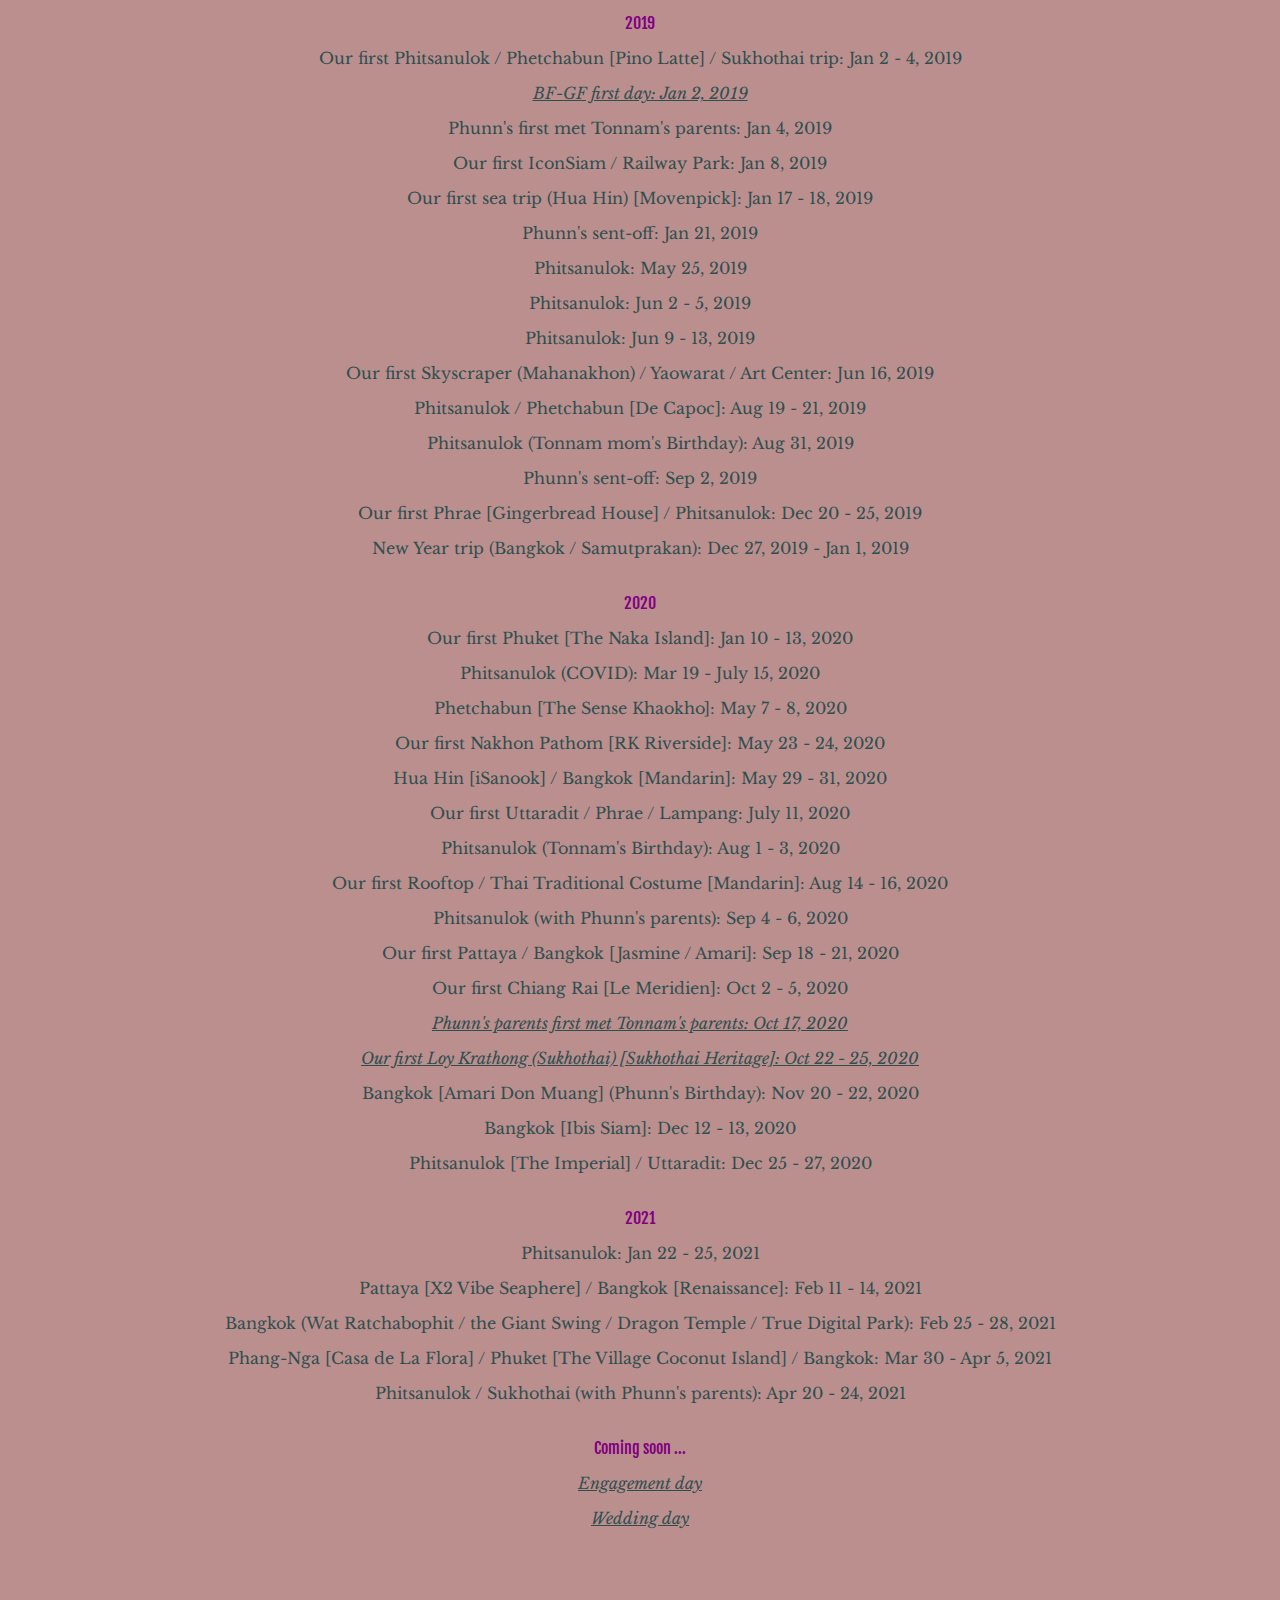
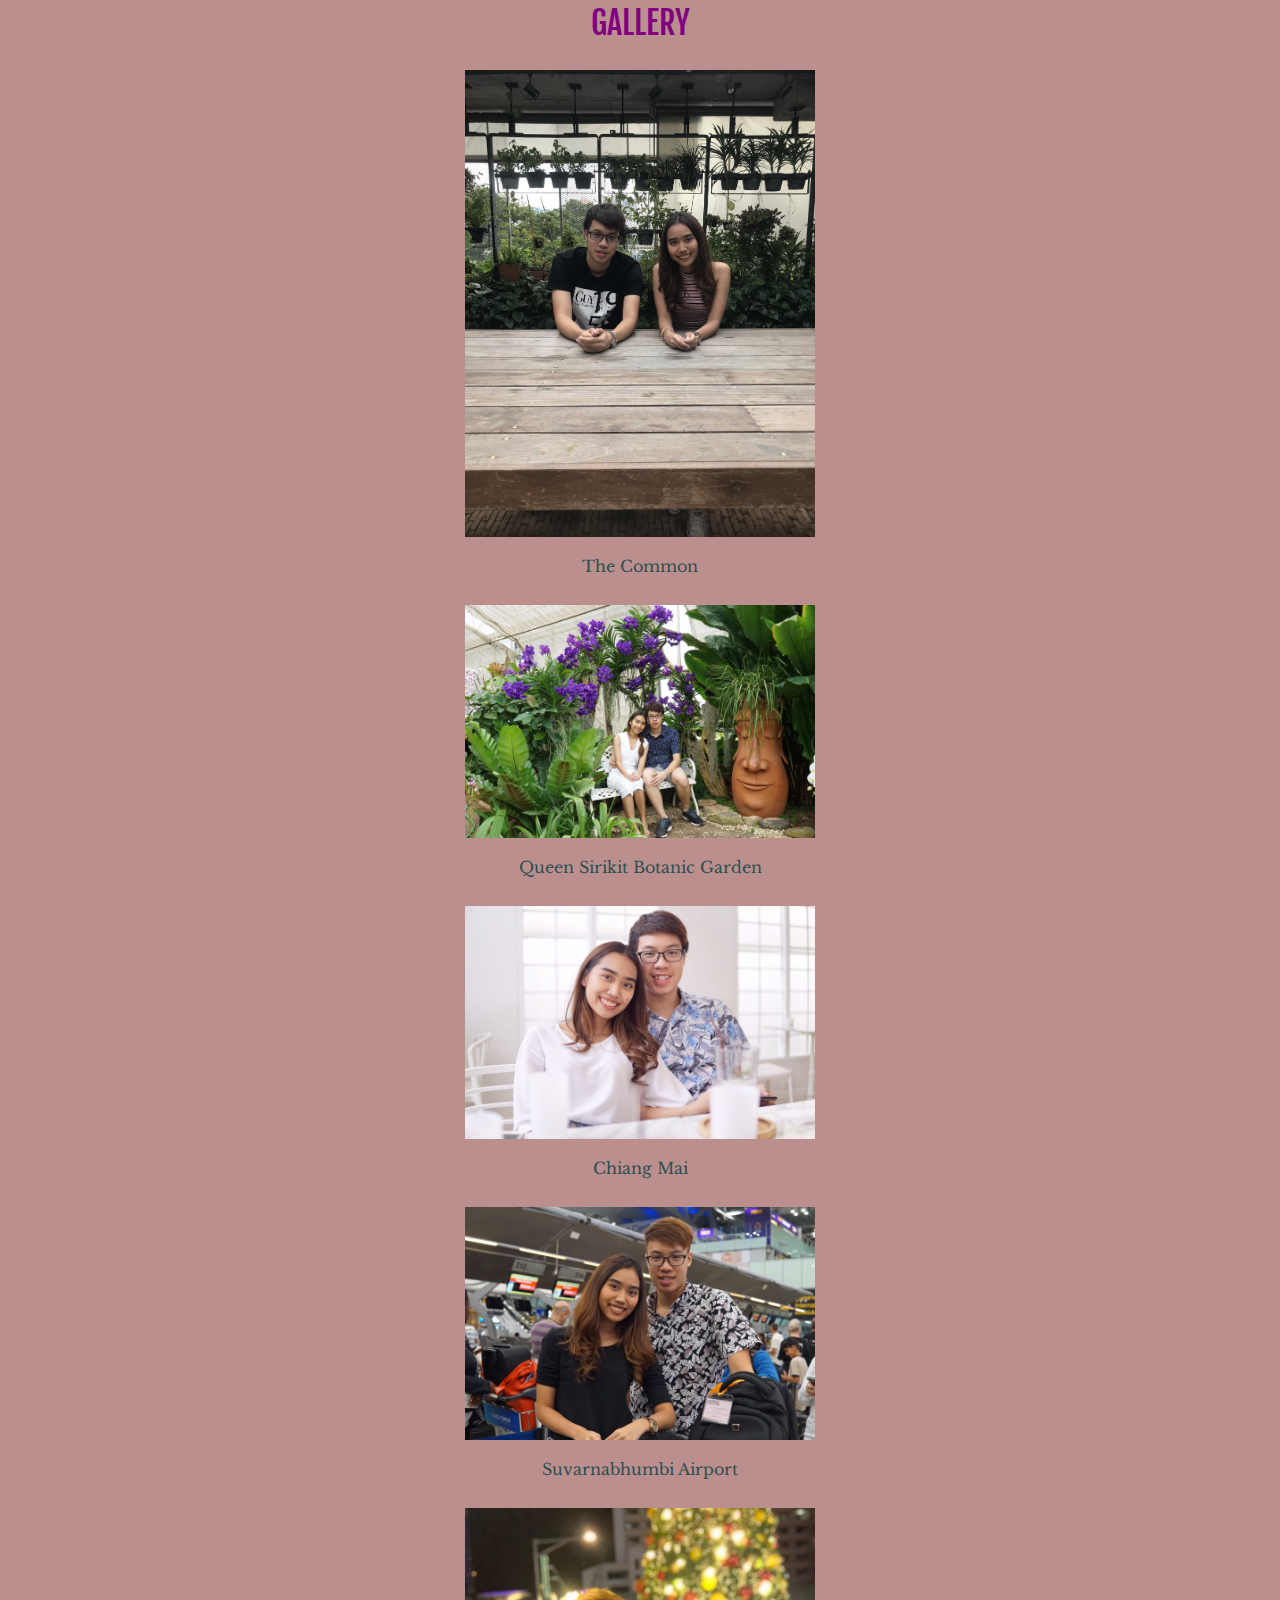
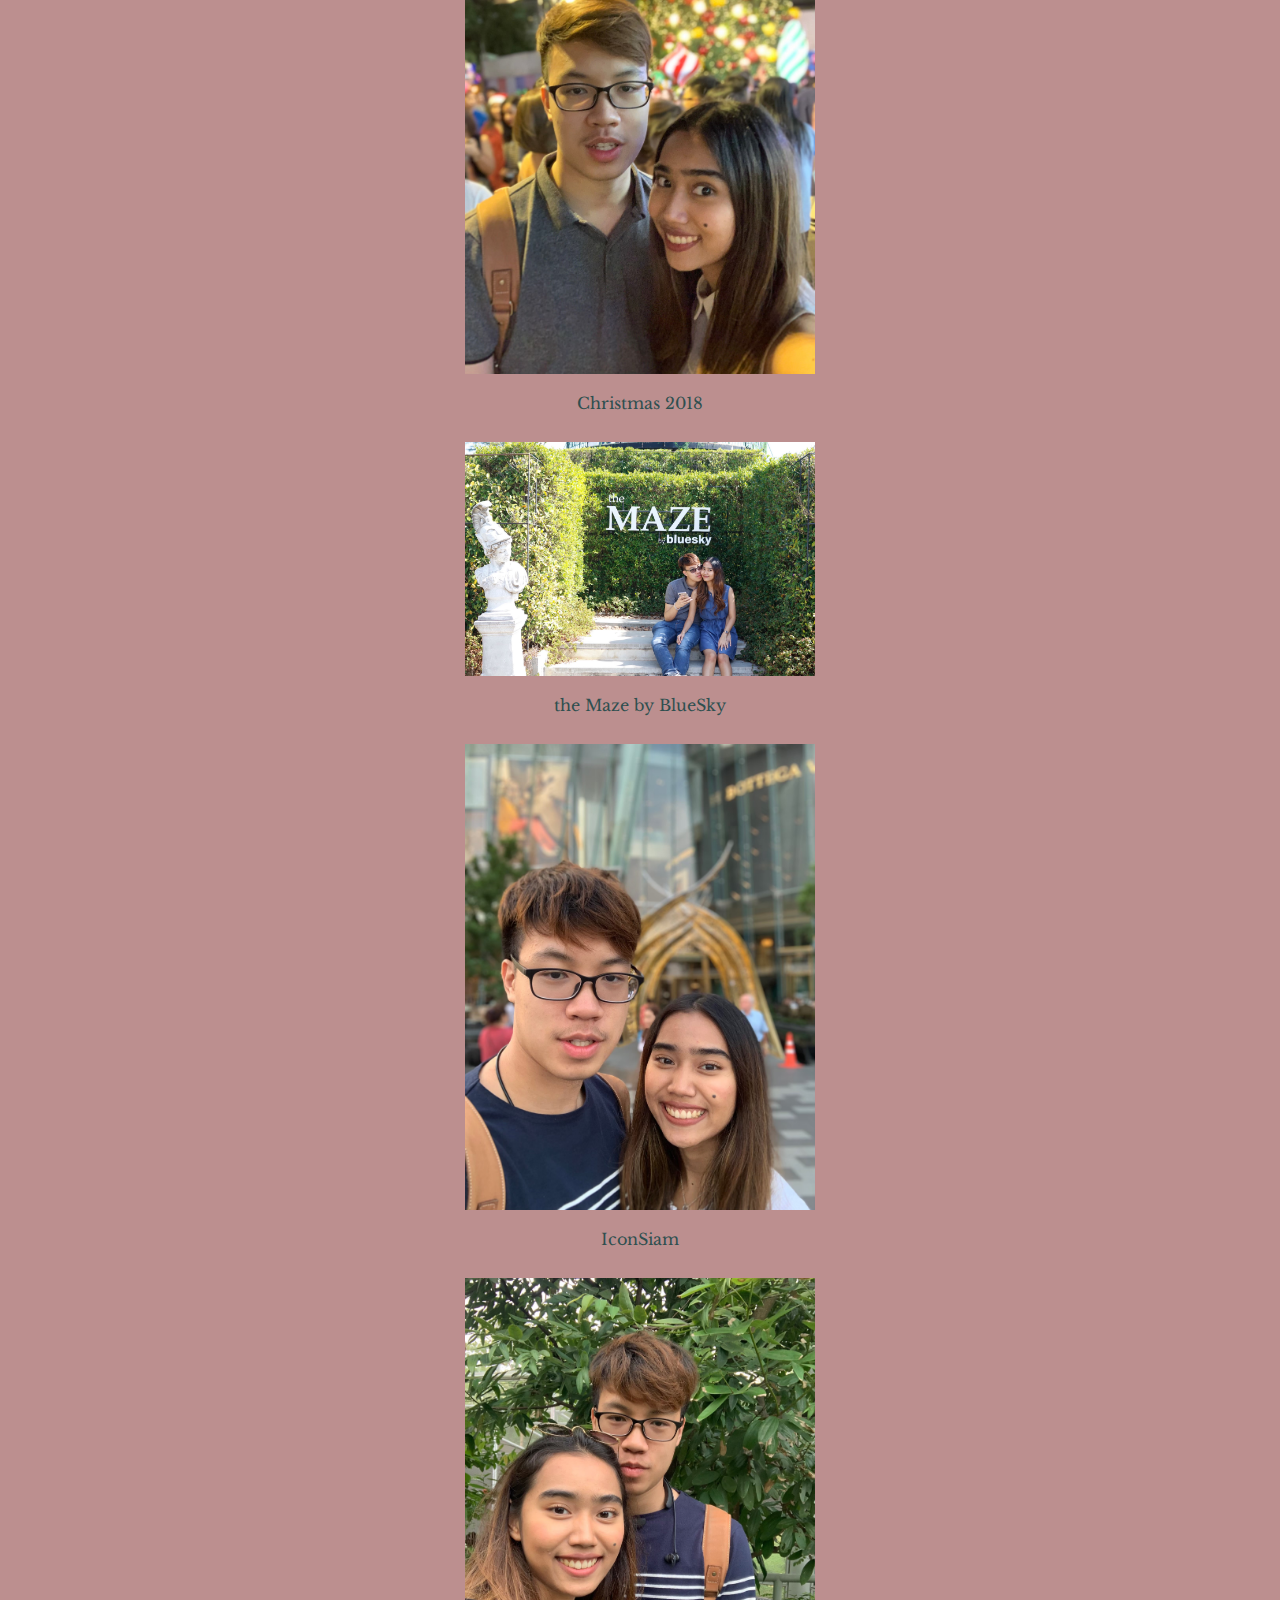
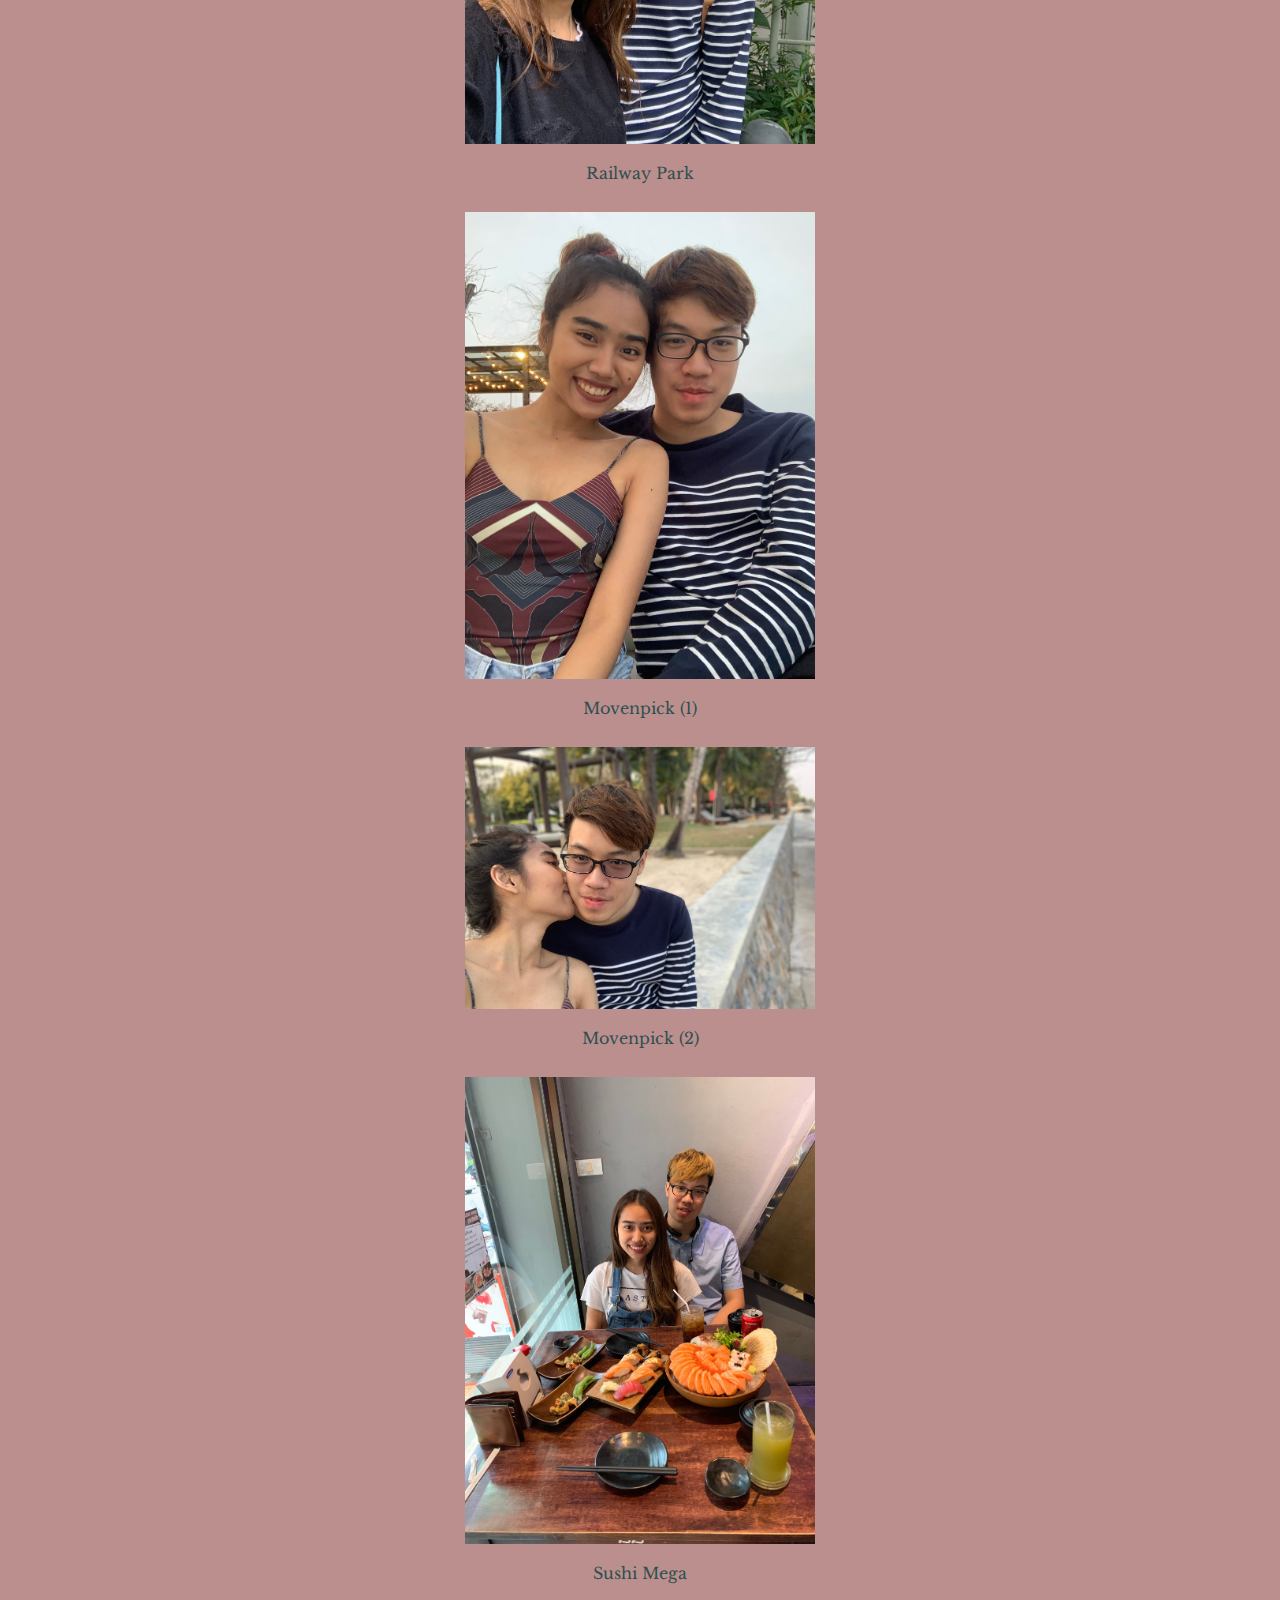
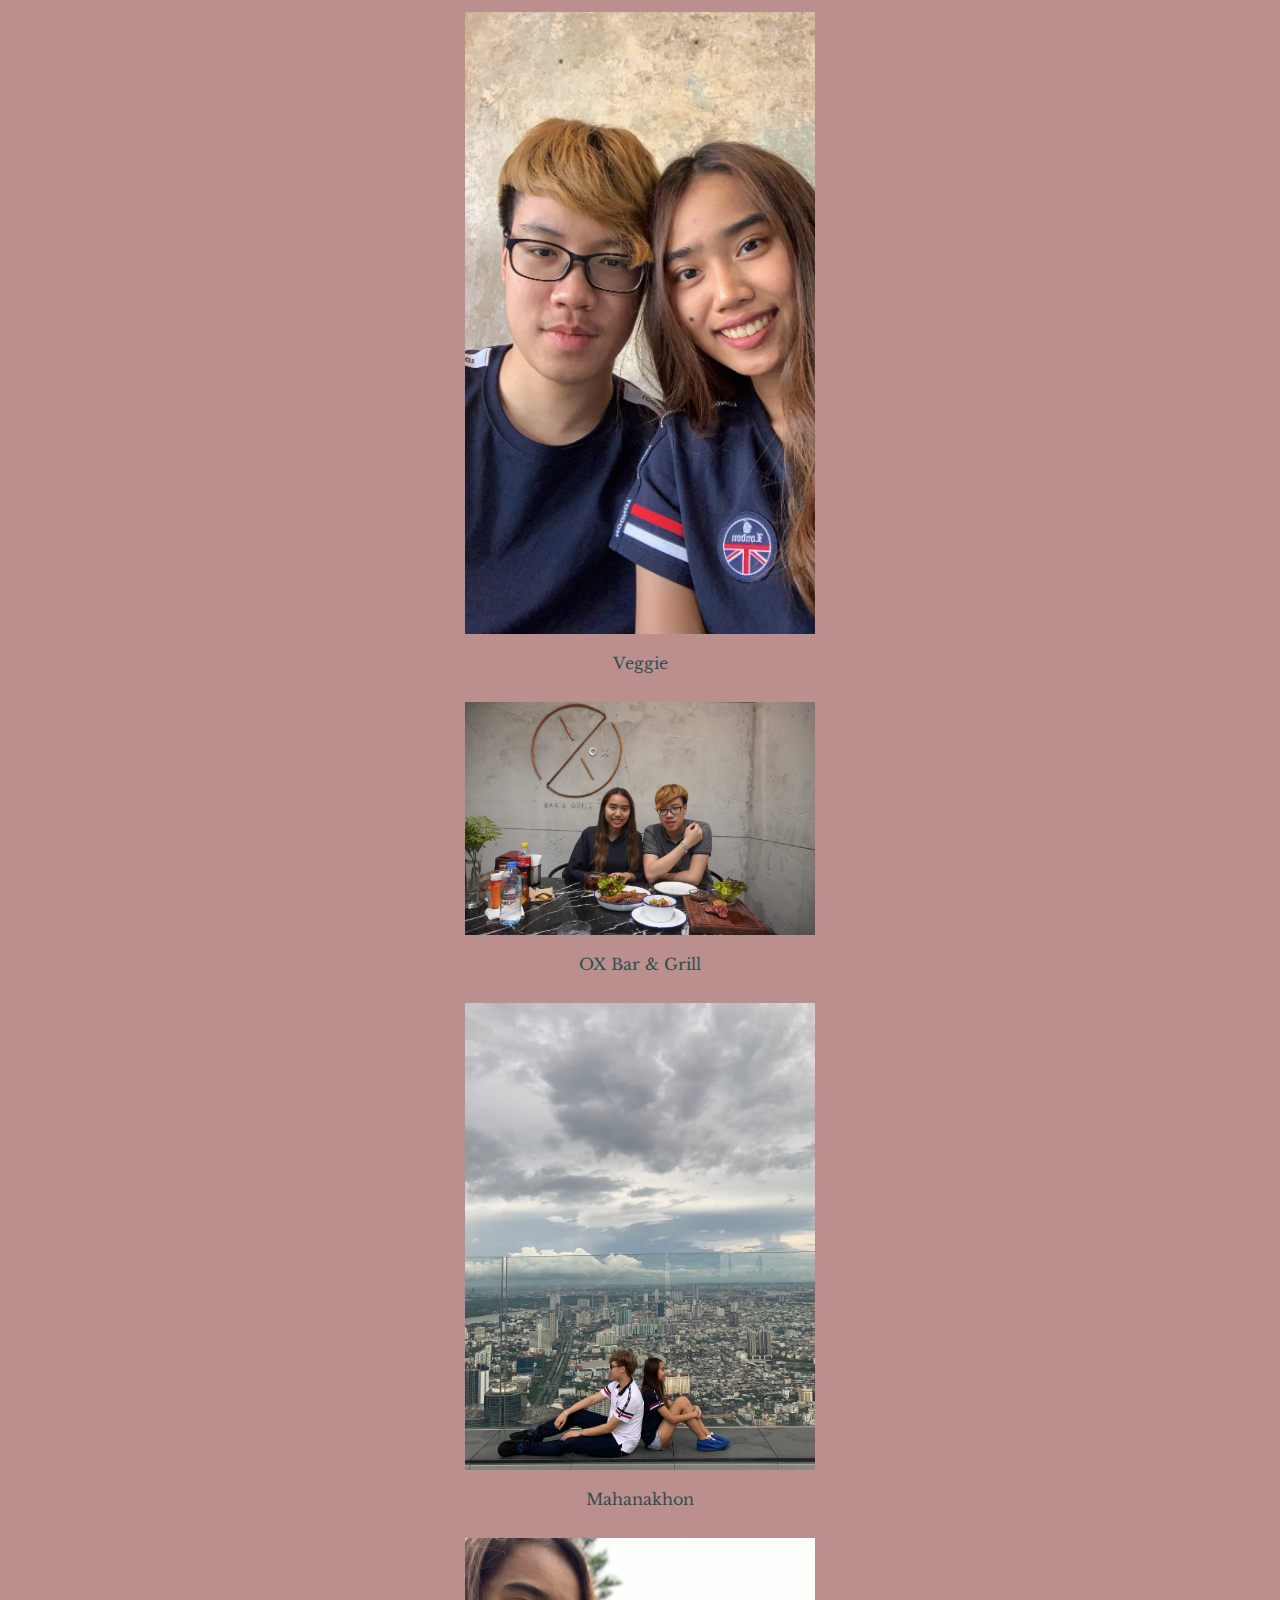
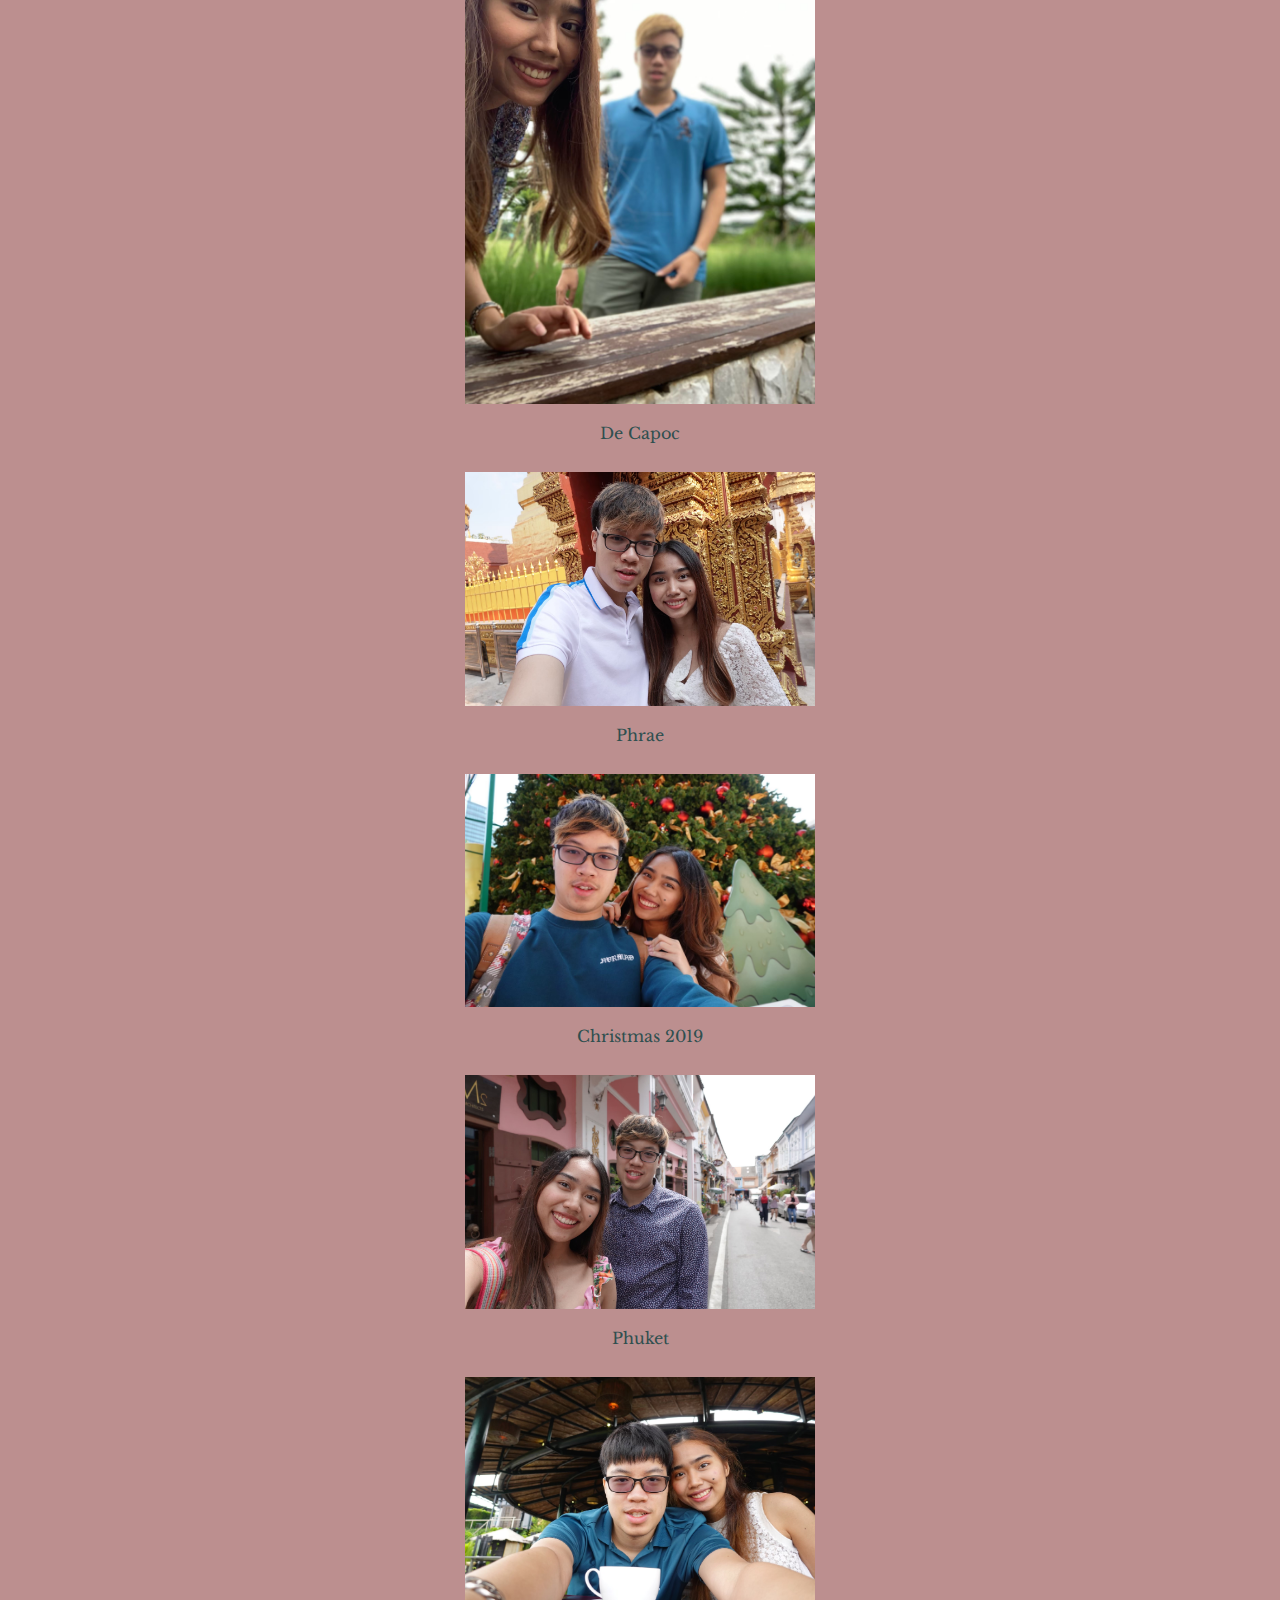
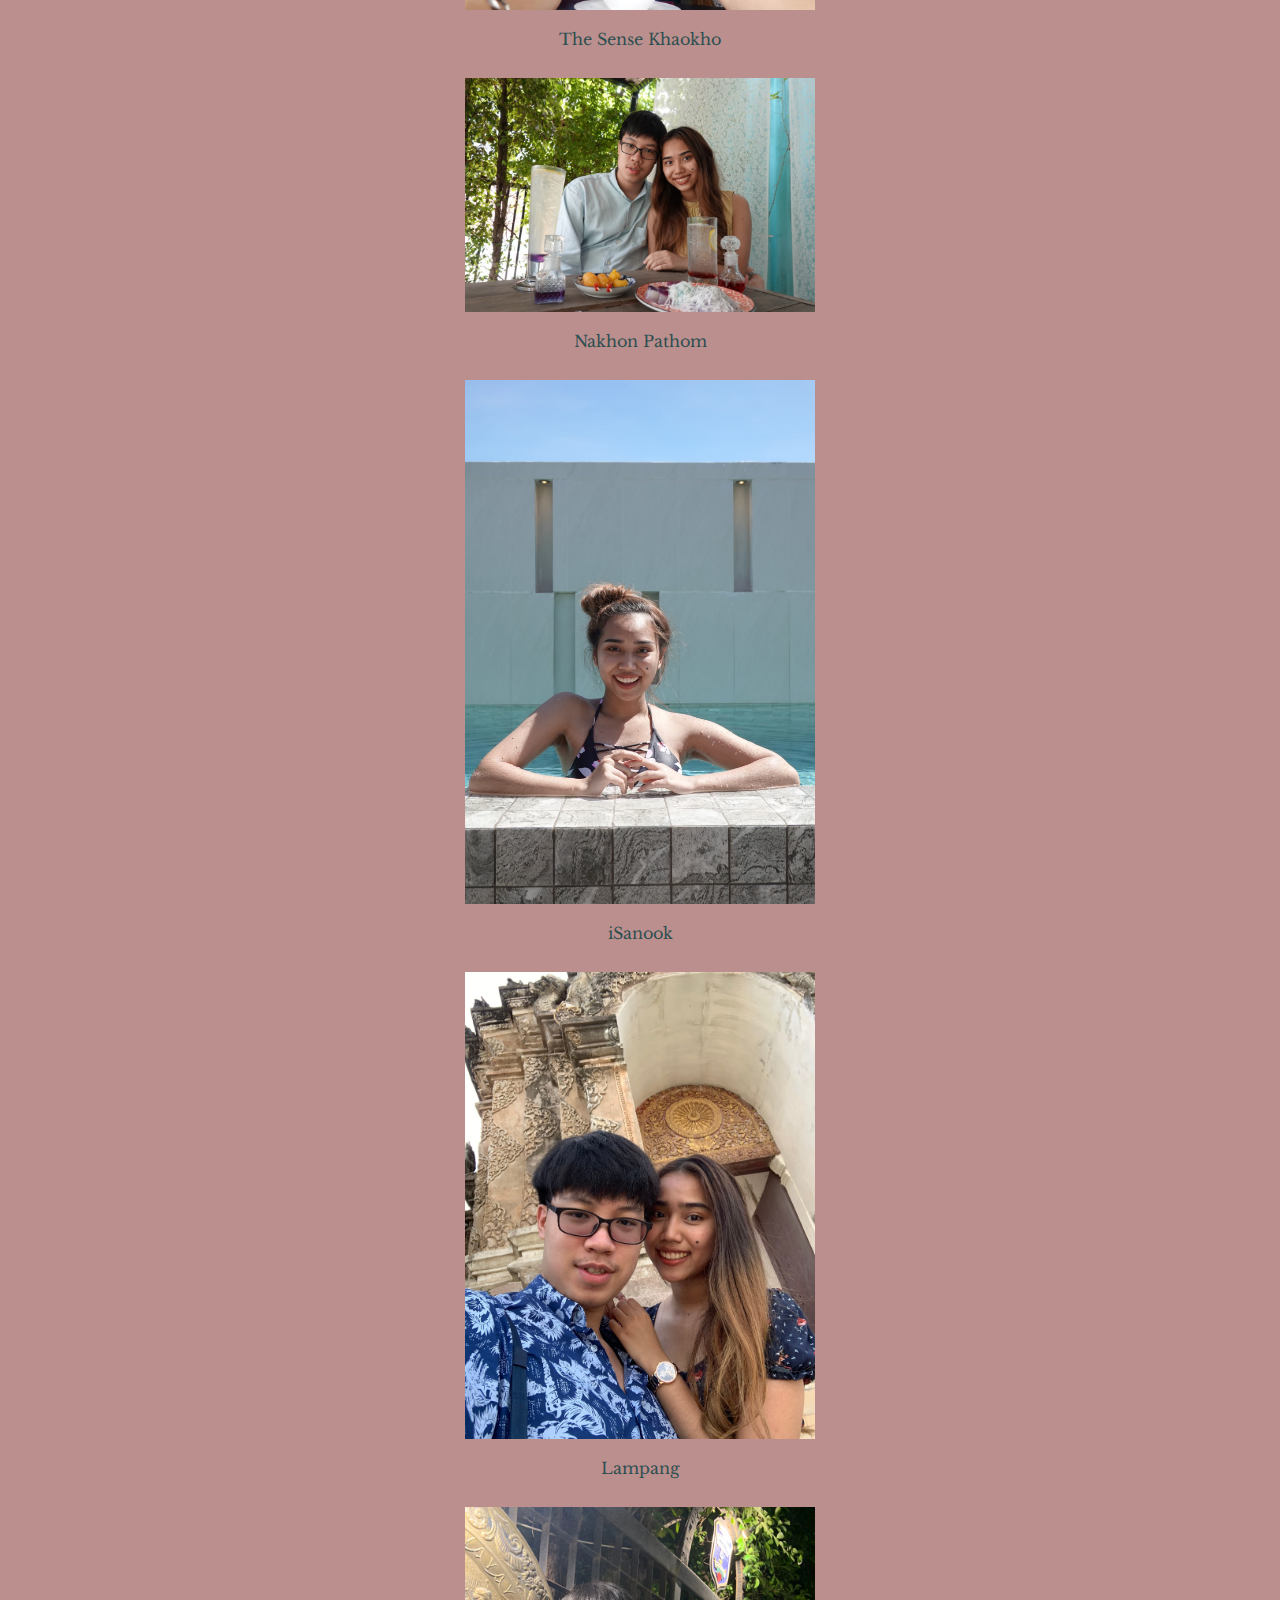
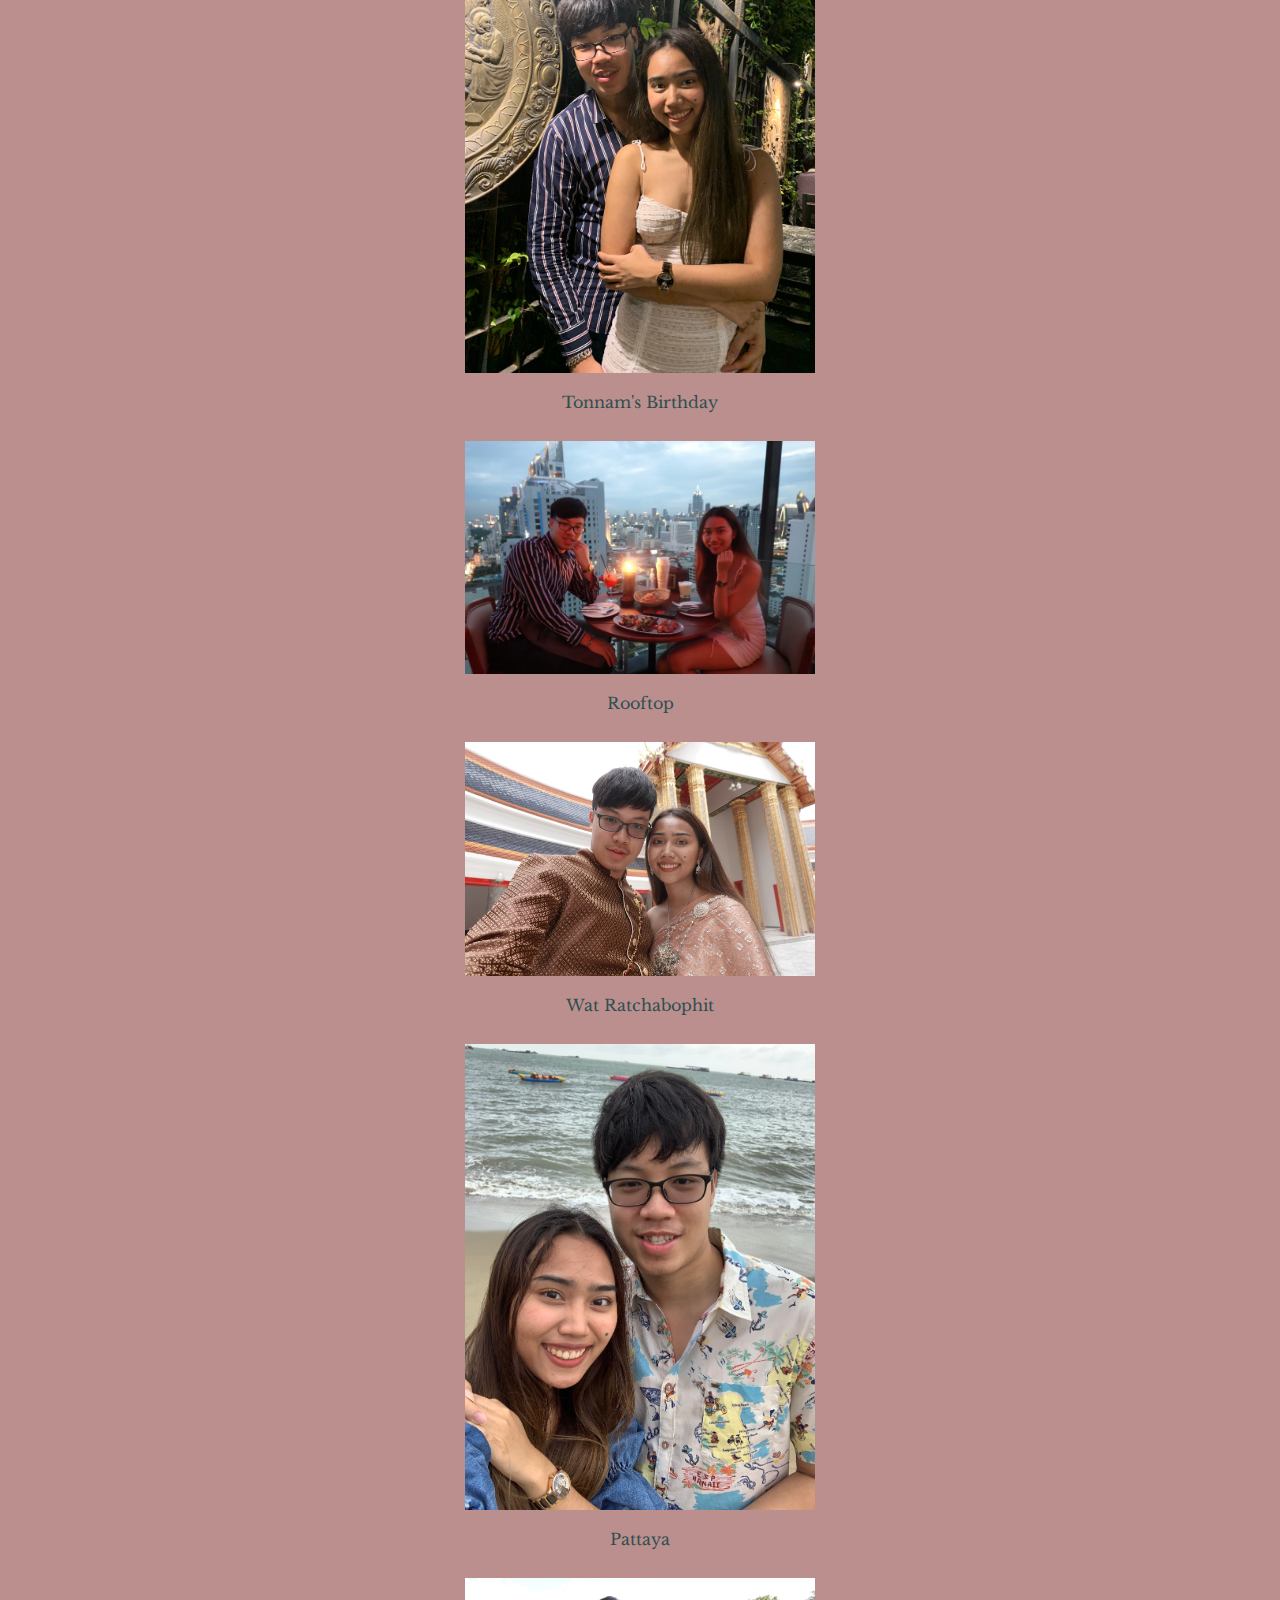
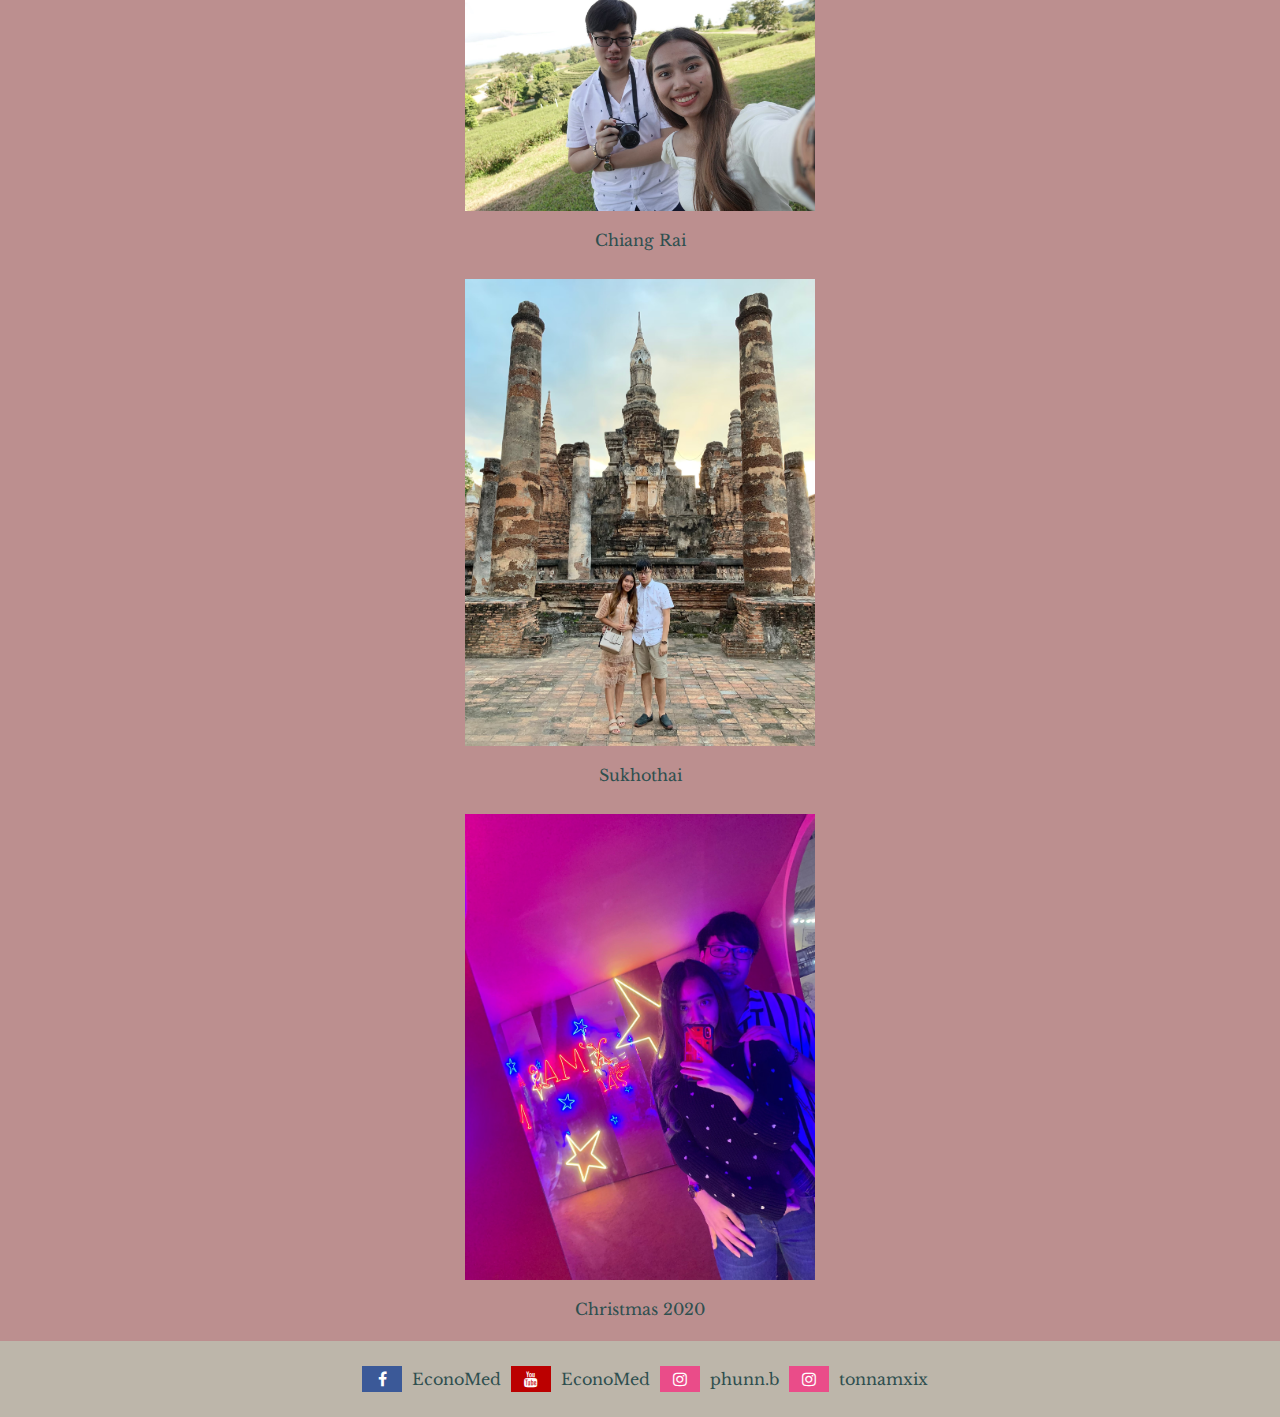
==== commit 8f37f585: "Update index.html" ====
--- a/index.html
+++ b/index.html
@@ -89,6 +89,9 @@
       <a class="story-head2">2021</a>
       <a>Phitsanulok: Jan 22 - 25, 2021</a>
       <a>Pattaya [X2 Vibe Seaphere] / Bangkok [Renaissance]: Feb 11 - 14, 2021</a>
+      <a>Bangkok (Wat Ratchabophit / the Giant Swing / Dragon Temple / True Digital Park): Feb 25 - 28, 2021</a>
+      <a>Phang-Nga [Casa de La Flora] / Phuket [The Village Coconut Island] / Bangkok: Mar 30 - Apr 5, 2021</a>
+      <a>Phitsanulok / Sukhothai (with Phunn's parents): Apr 20 - 24, 2021</a>
       <br>
       <a class="story-head2">Coming soon ...</a>
       <a class="bold">Engagement day</a>
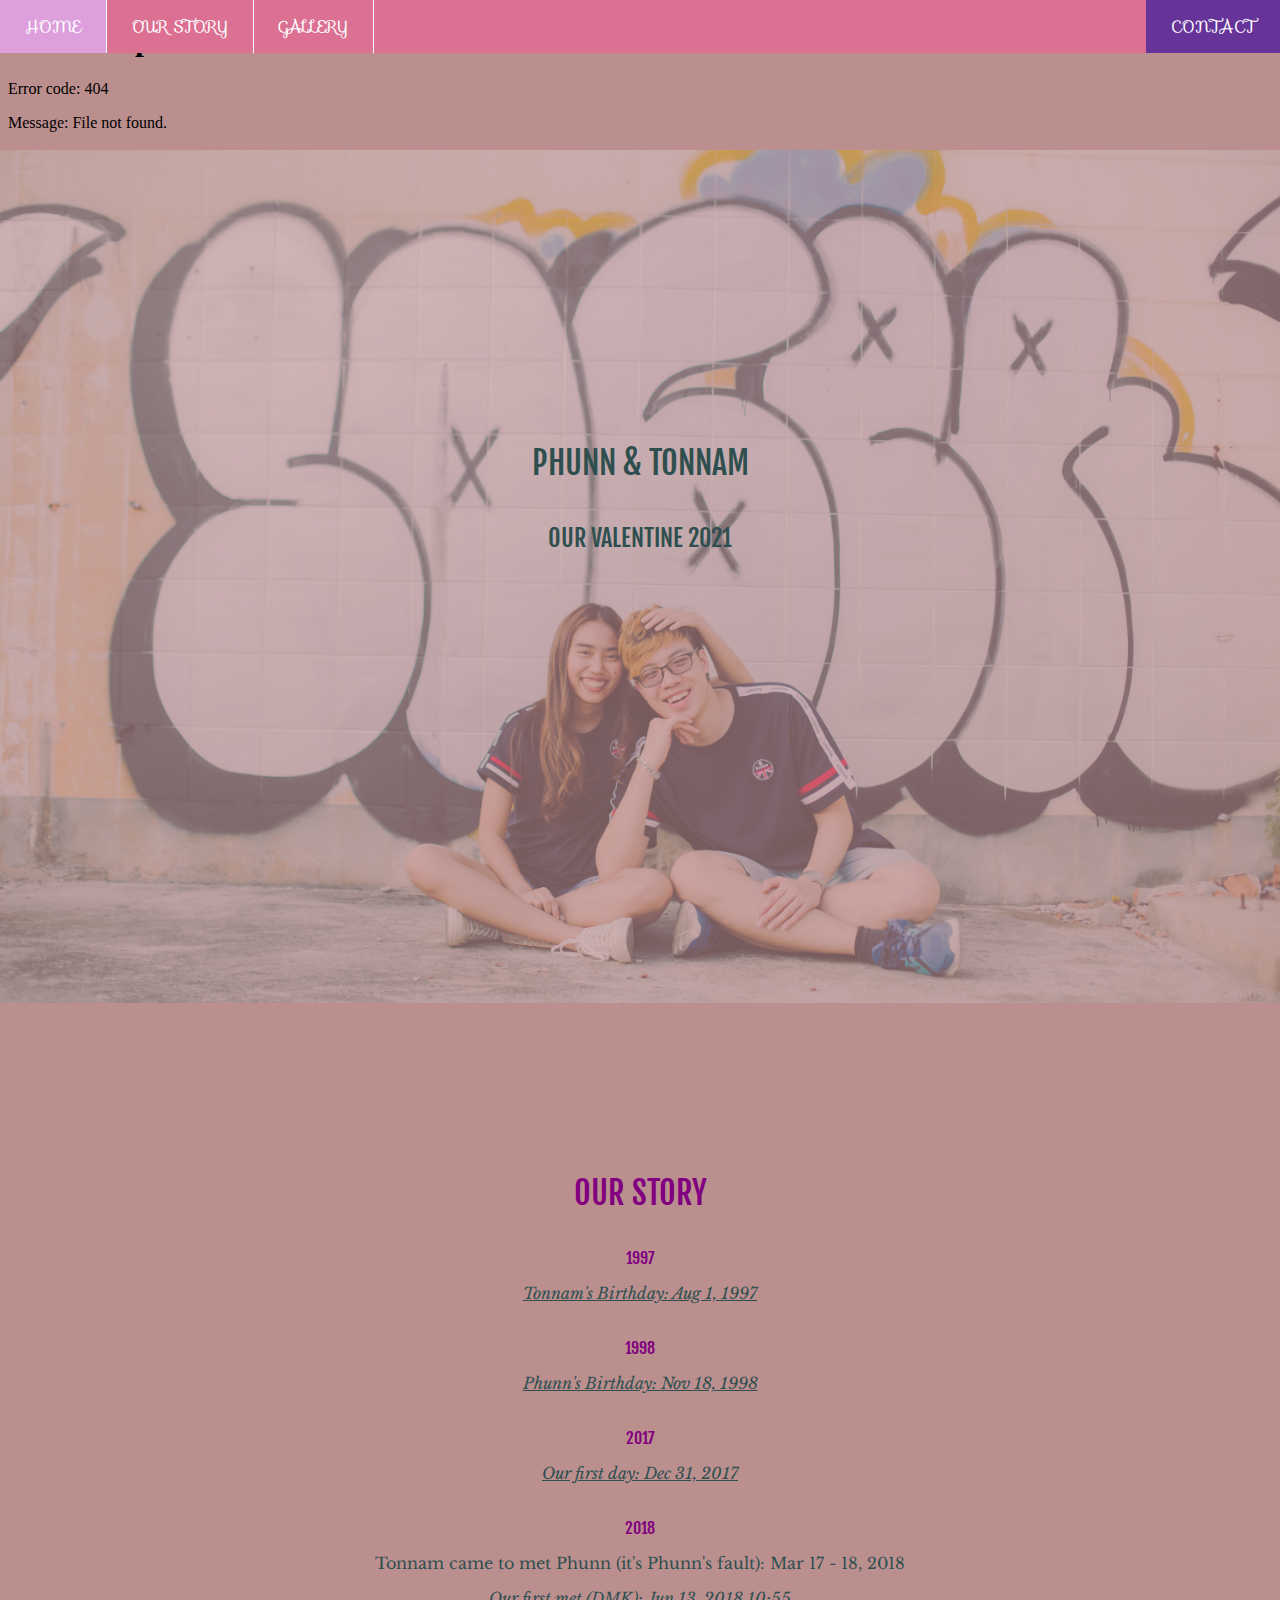
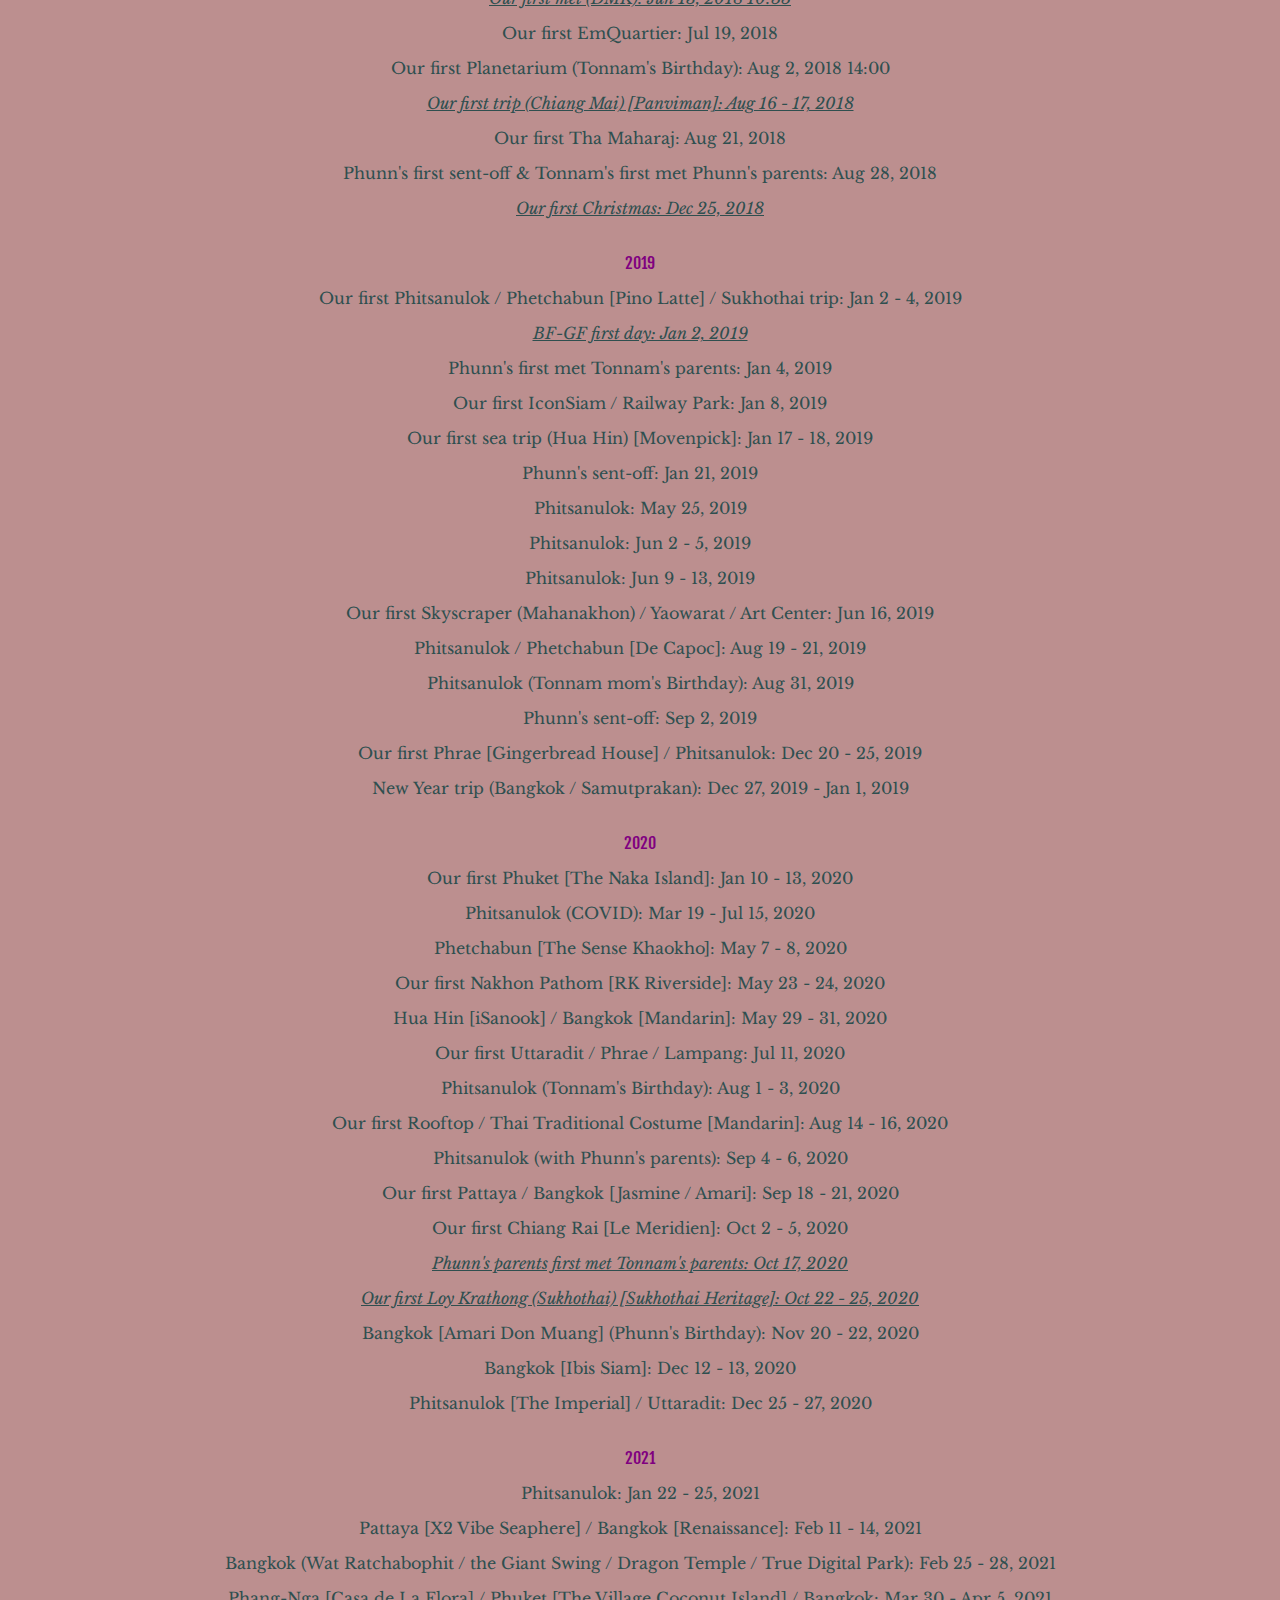
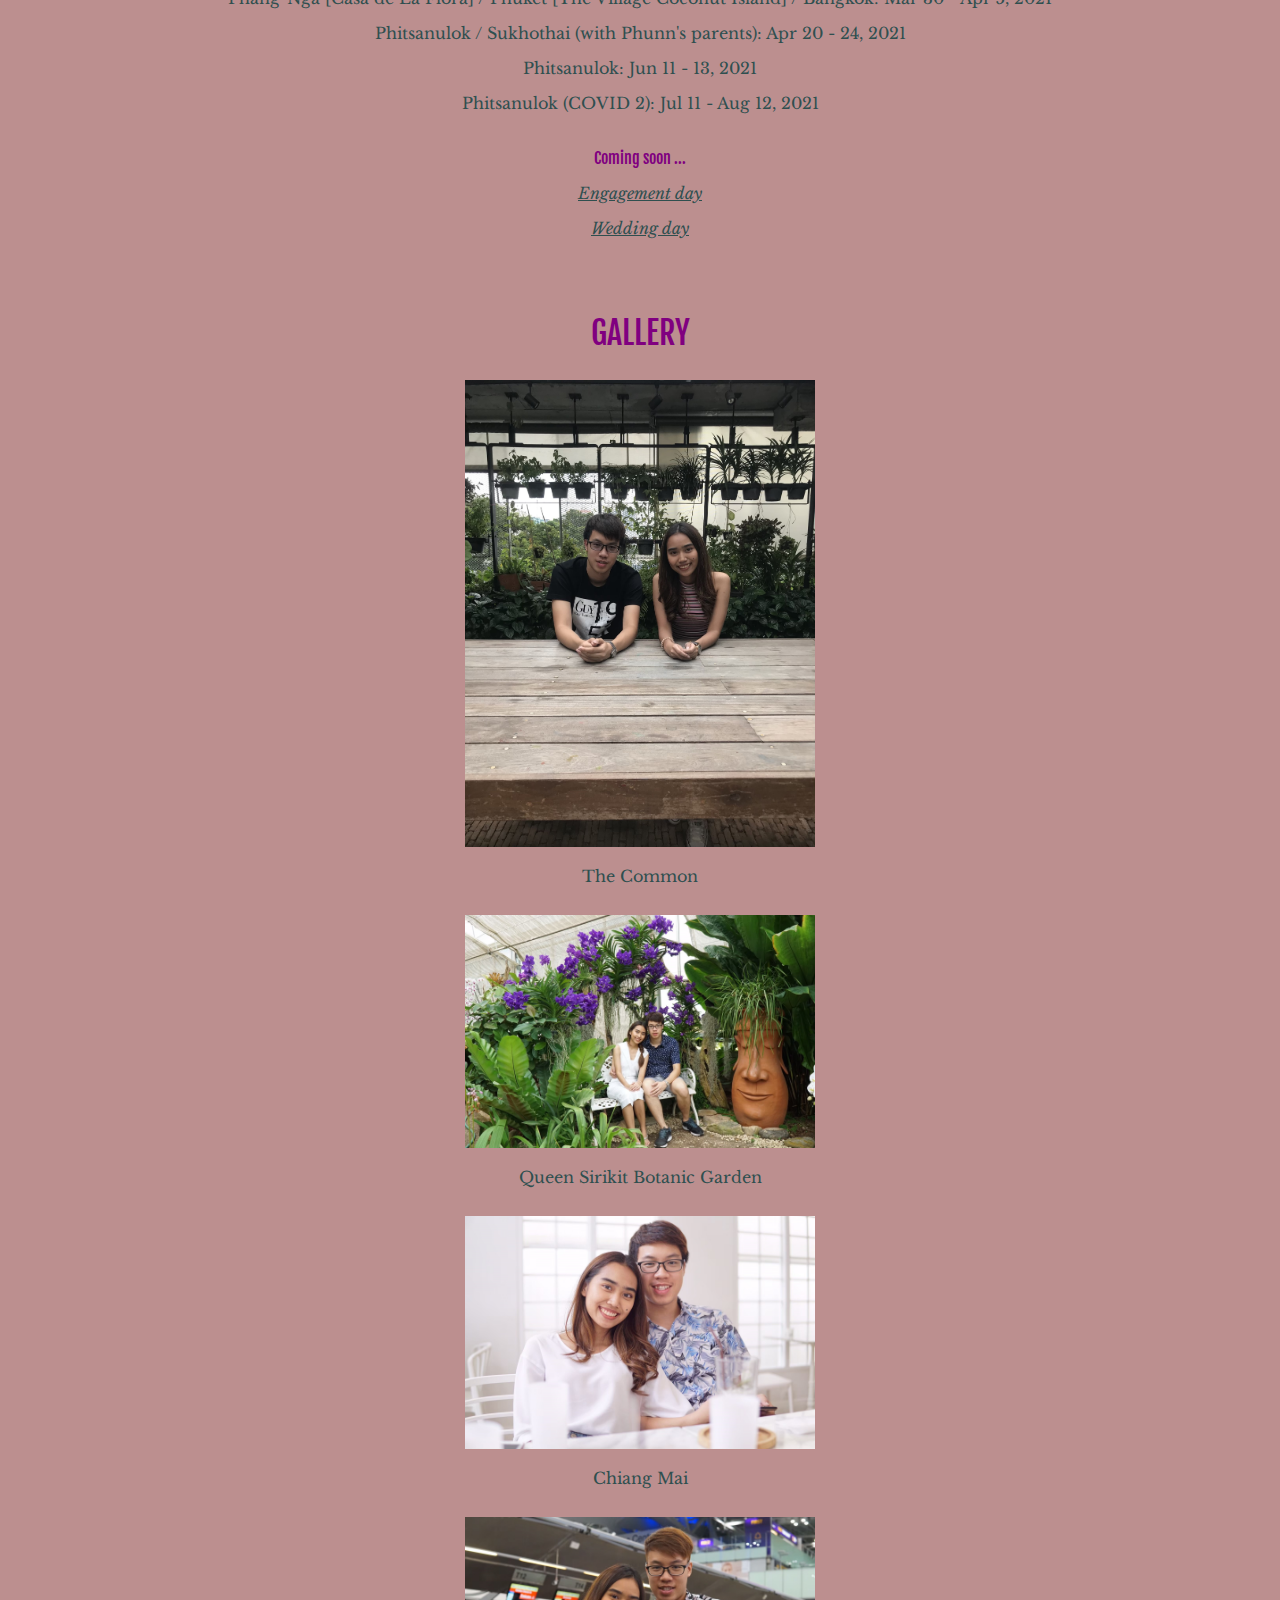
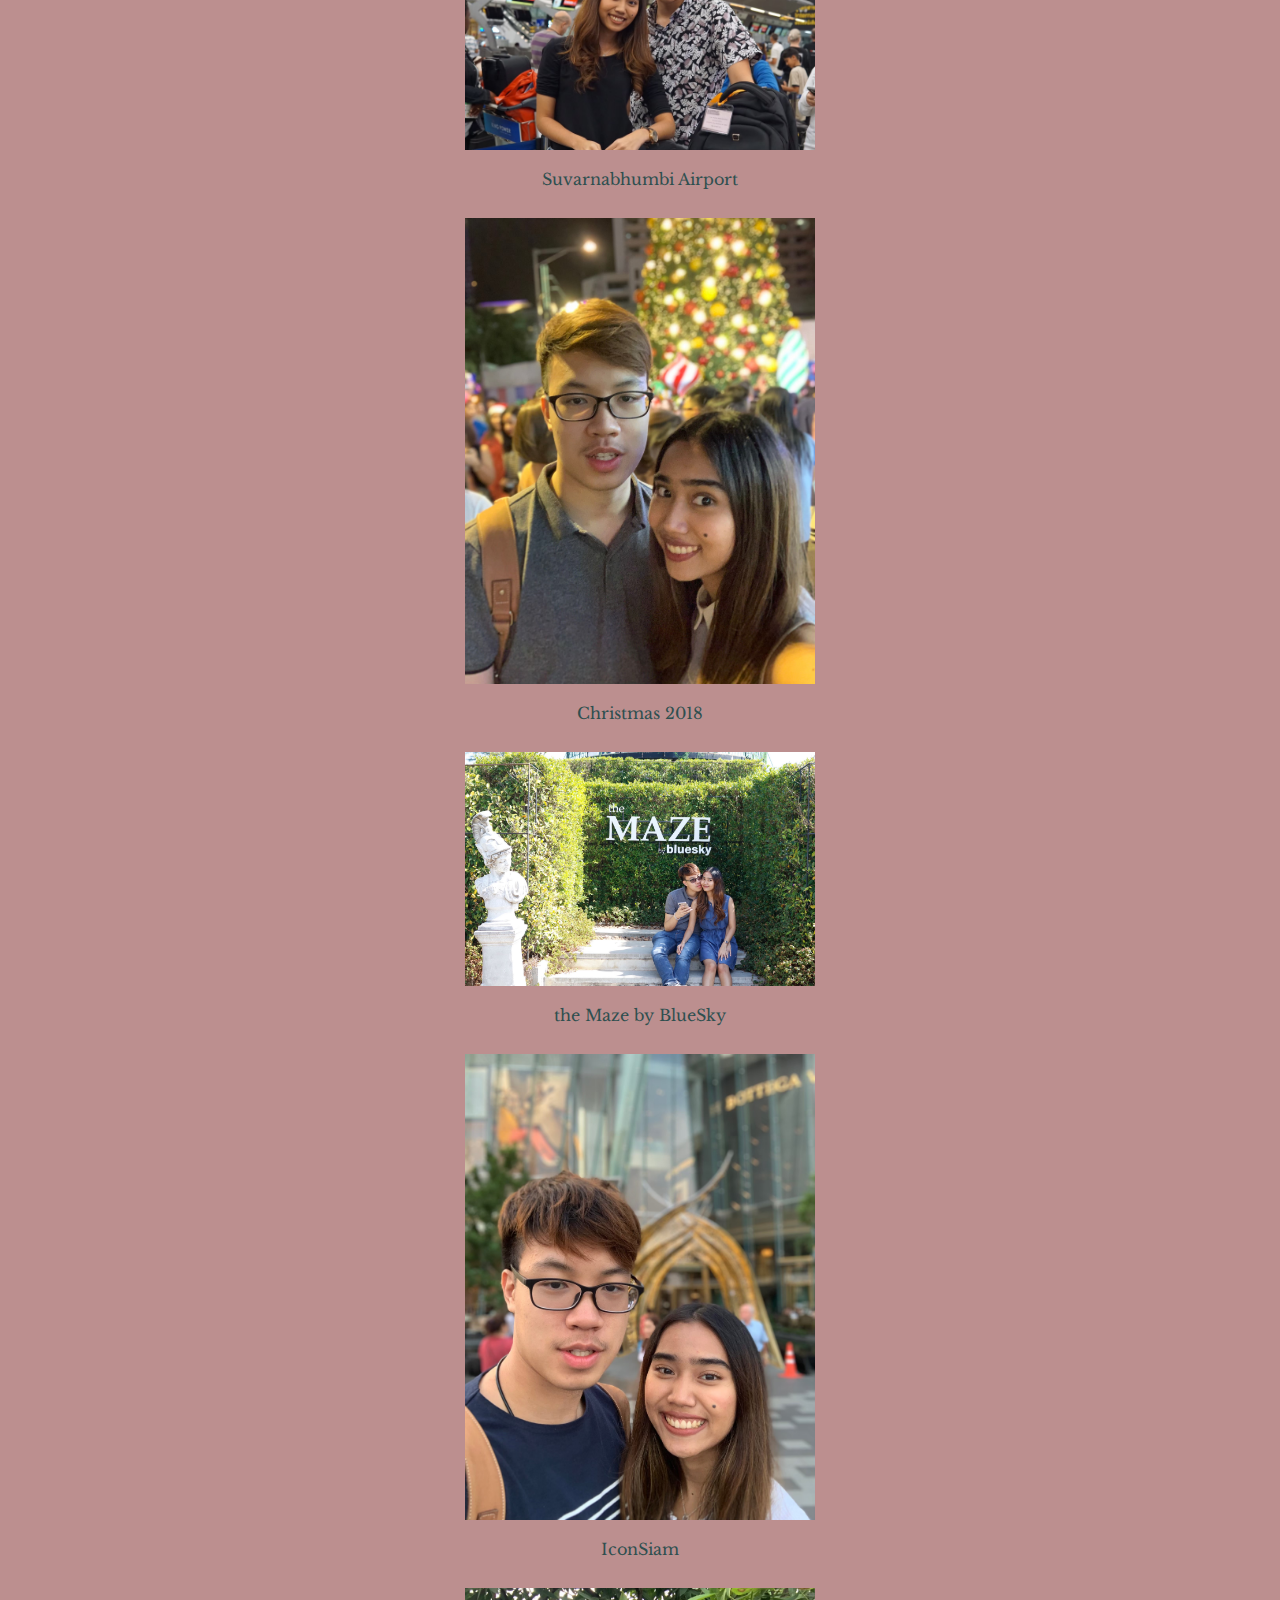
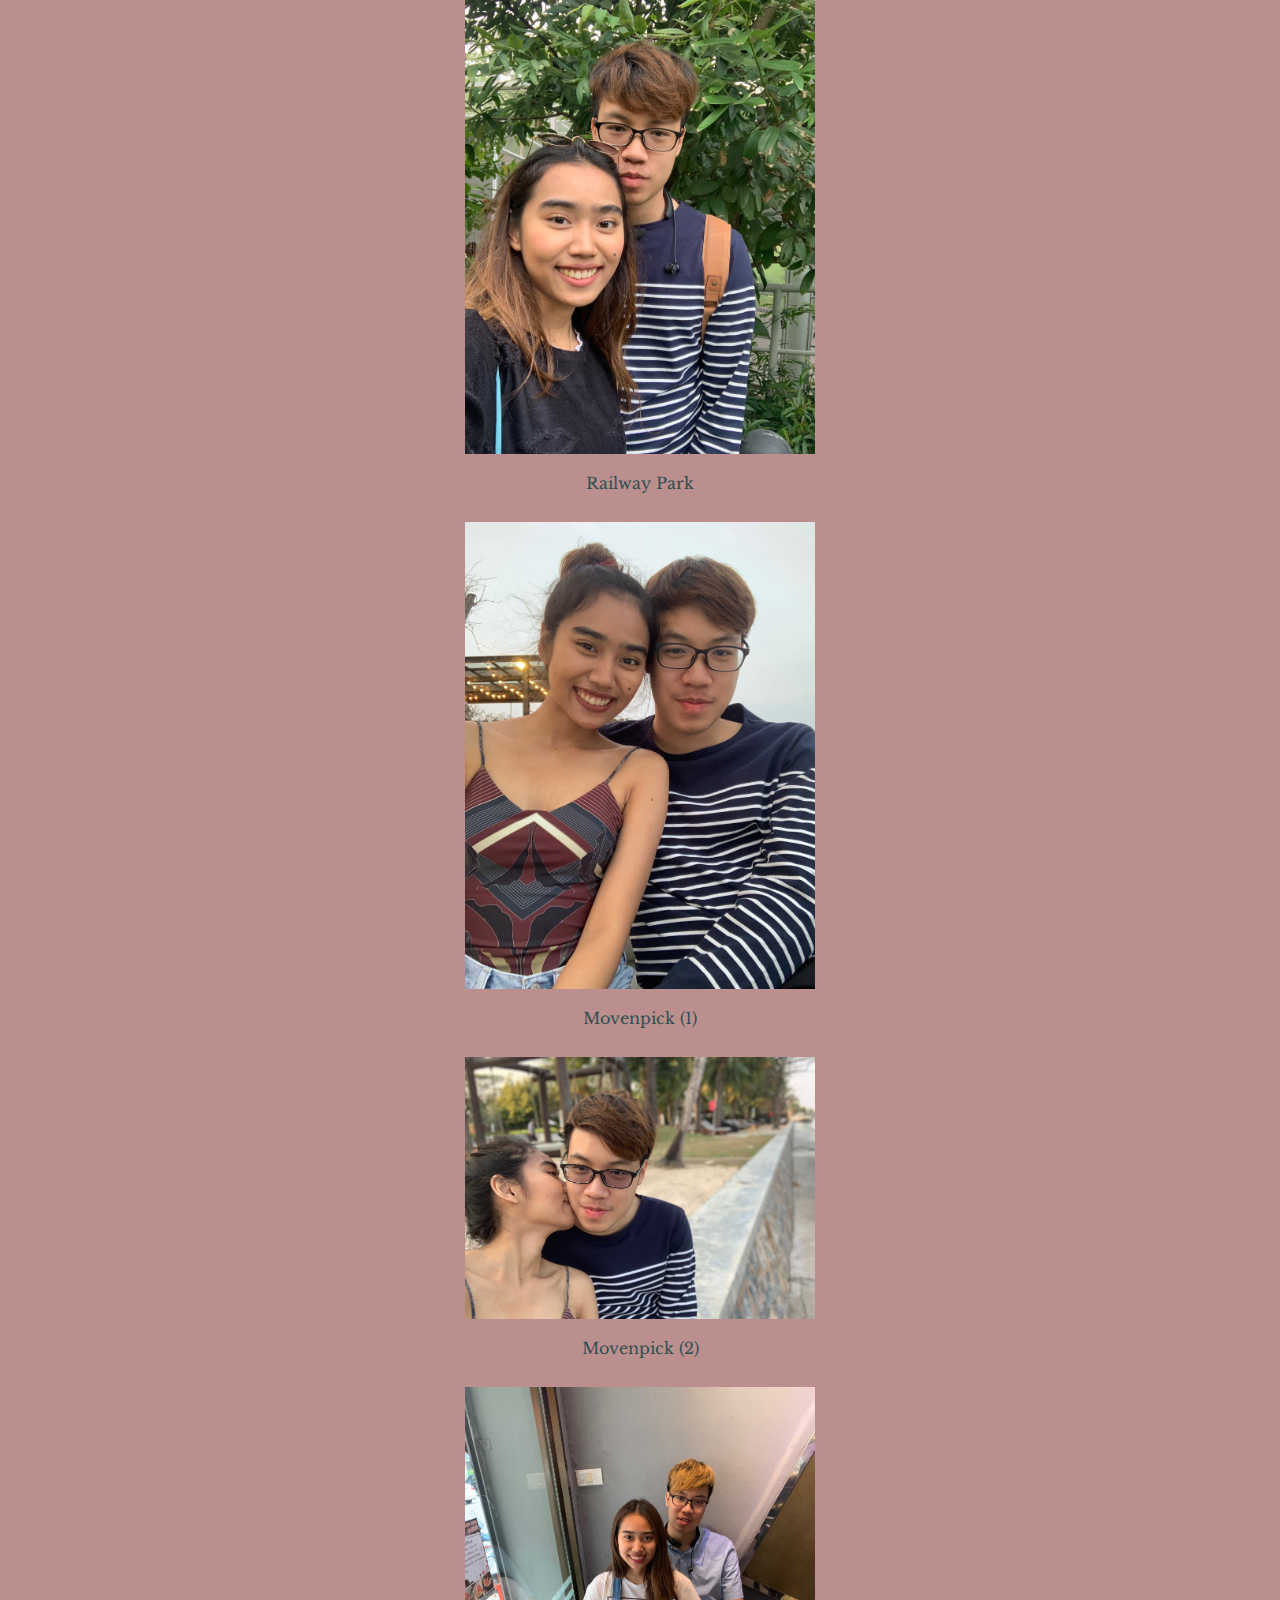
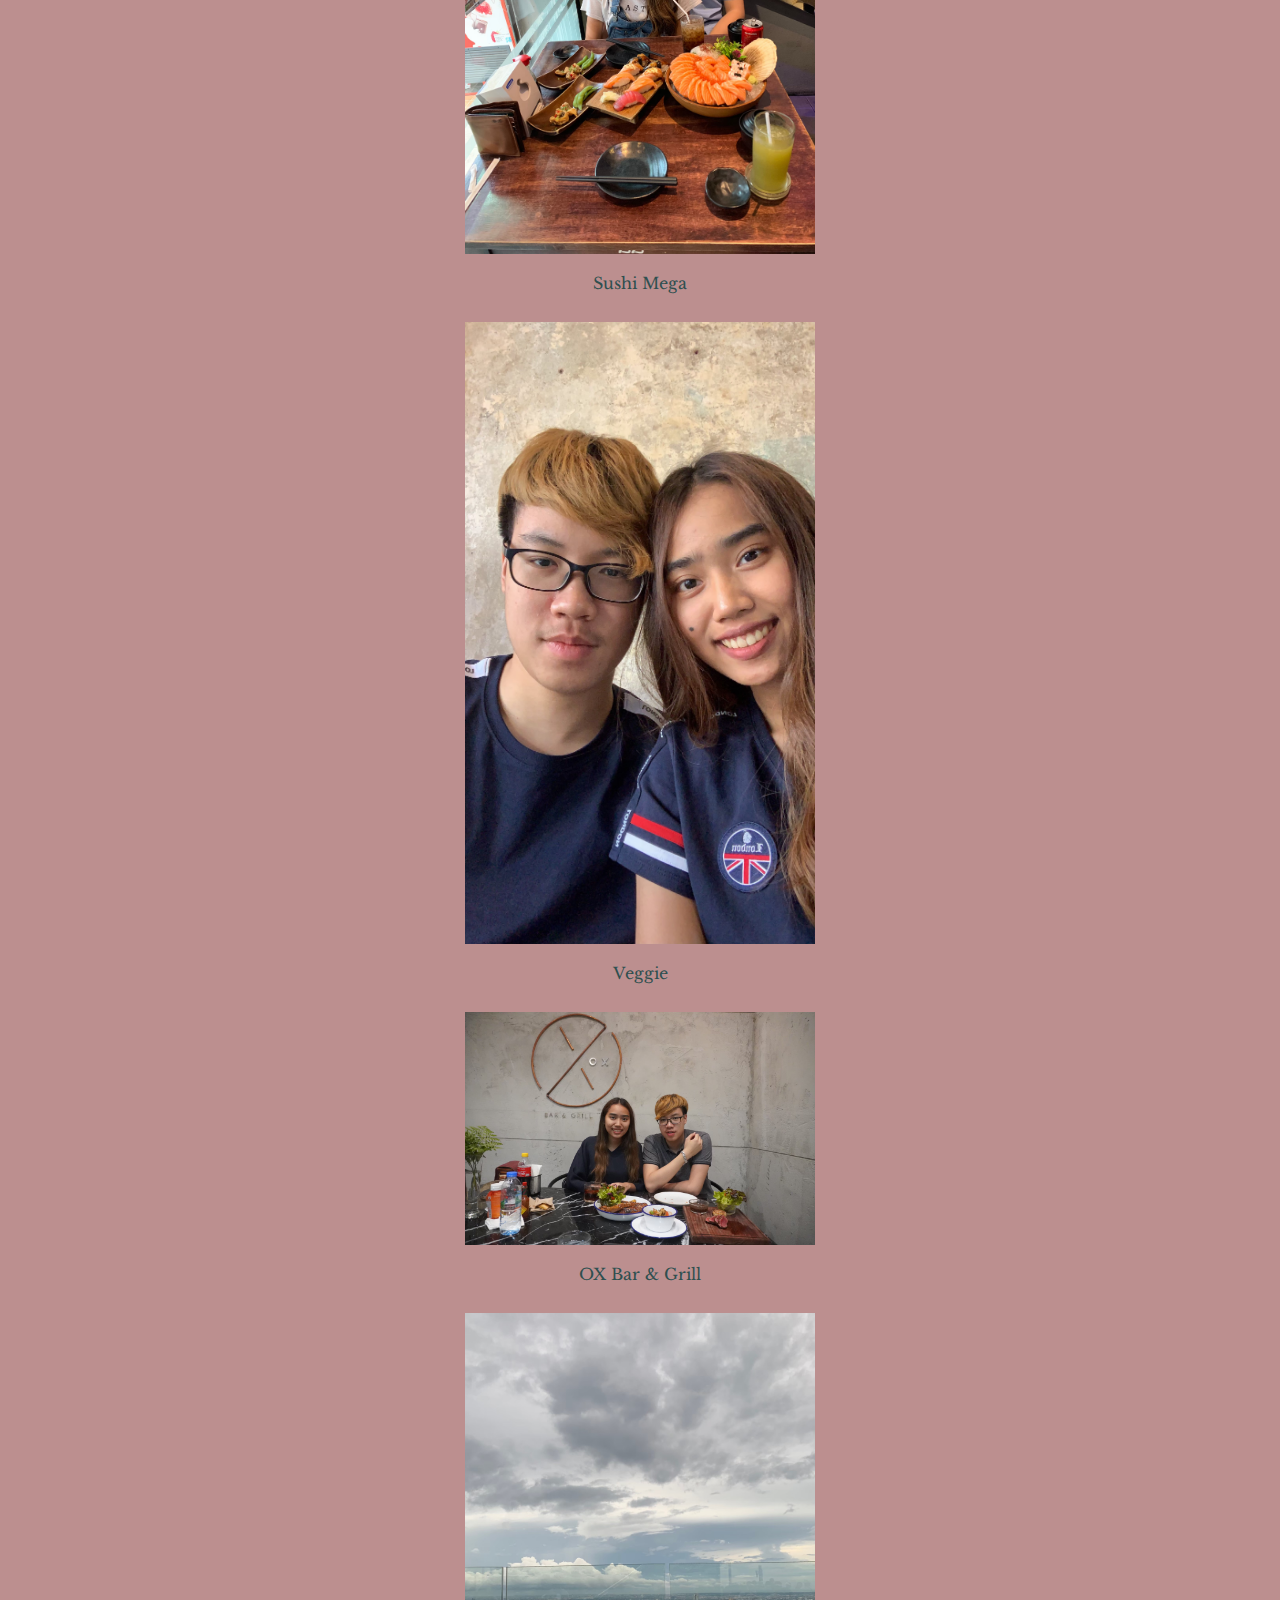
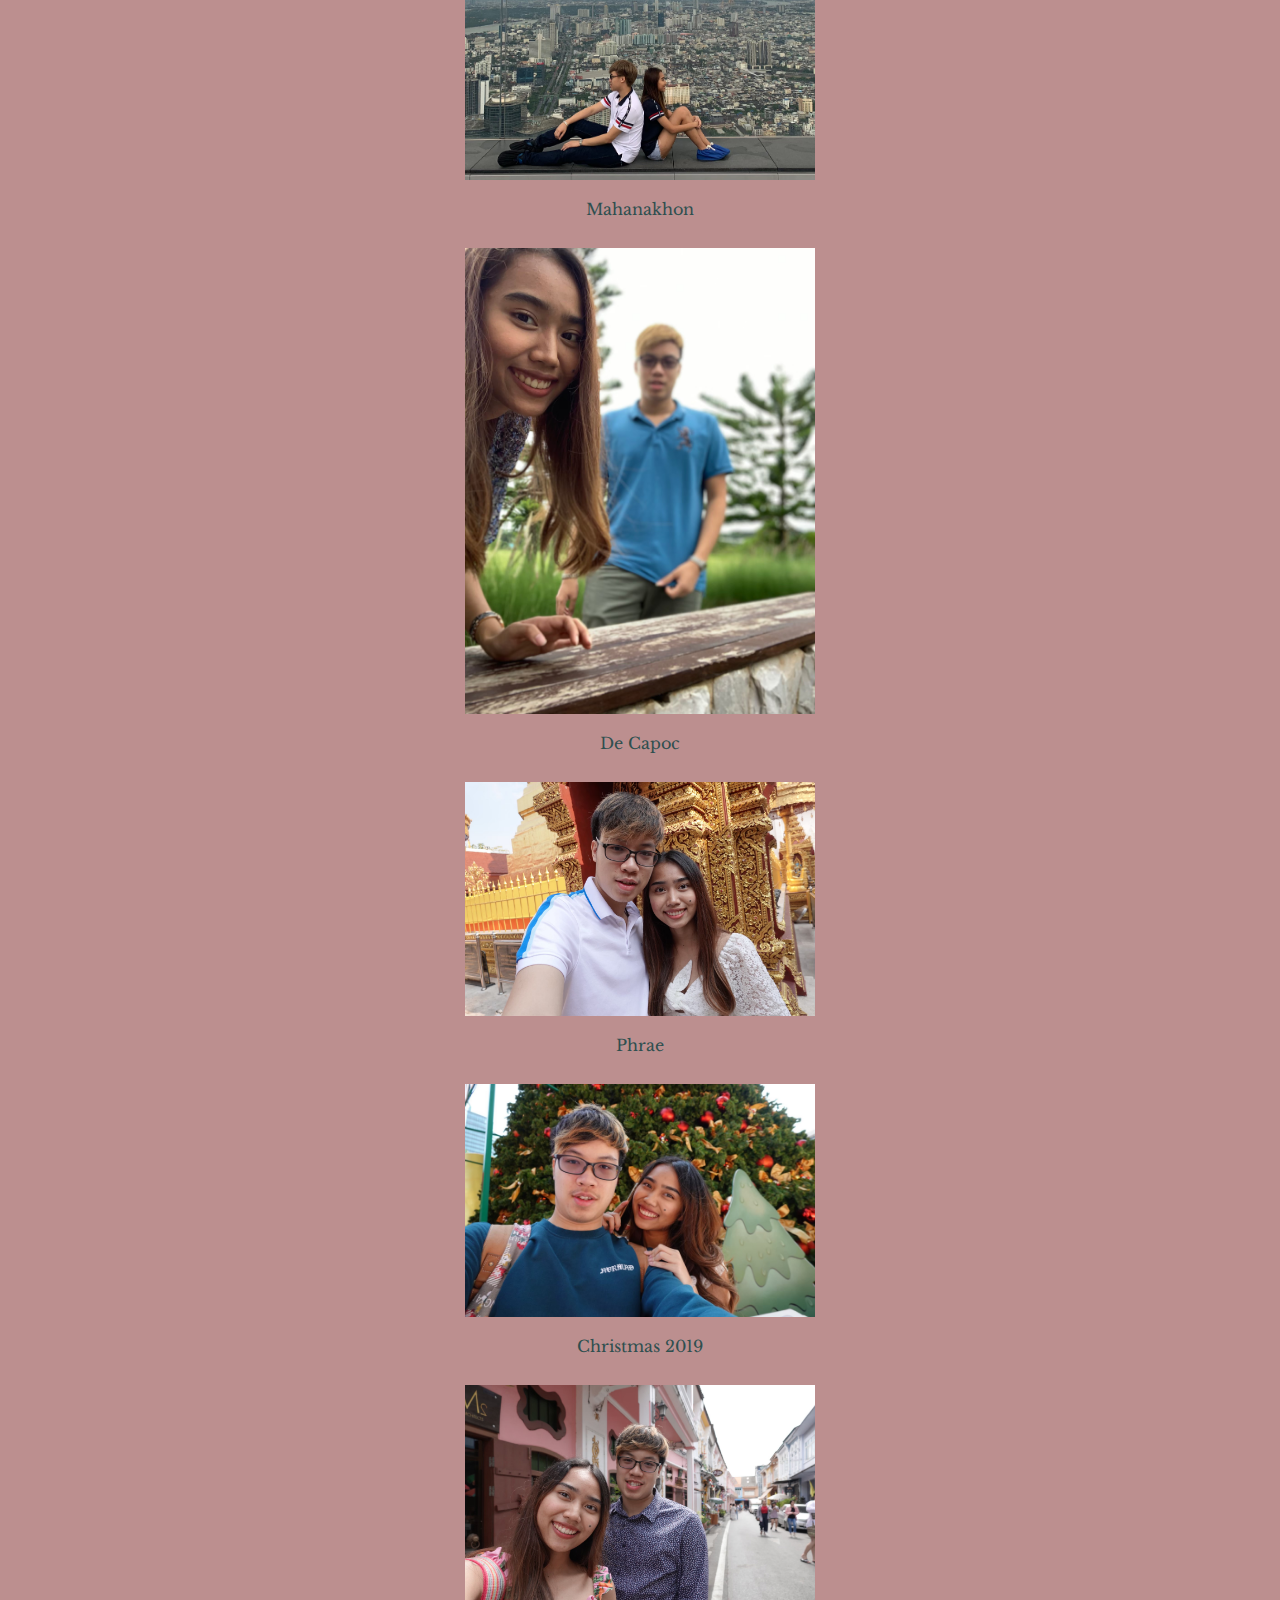
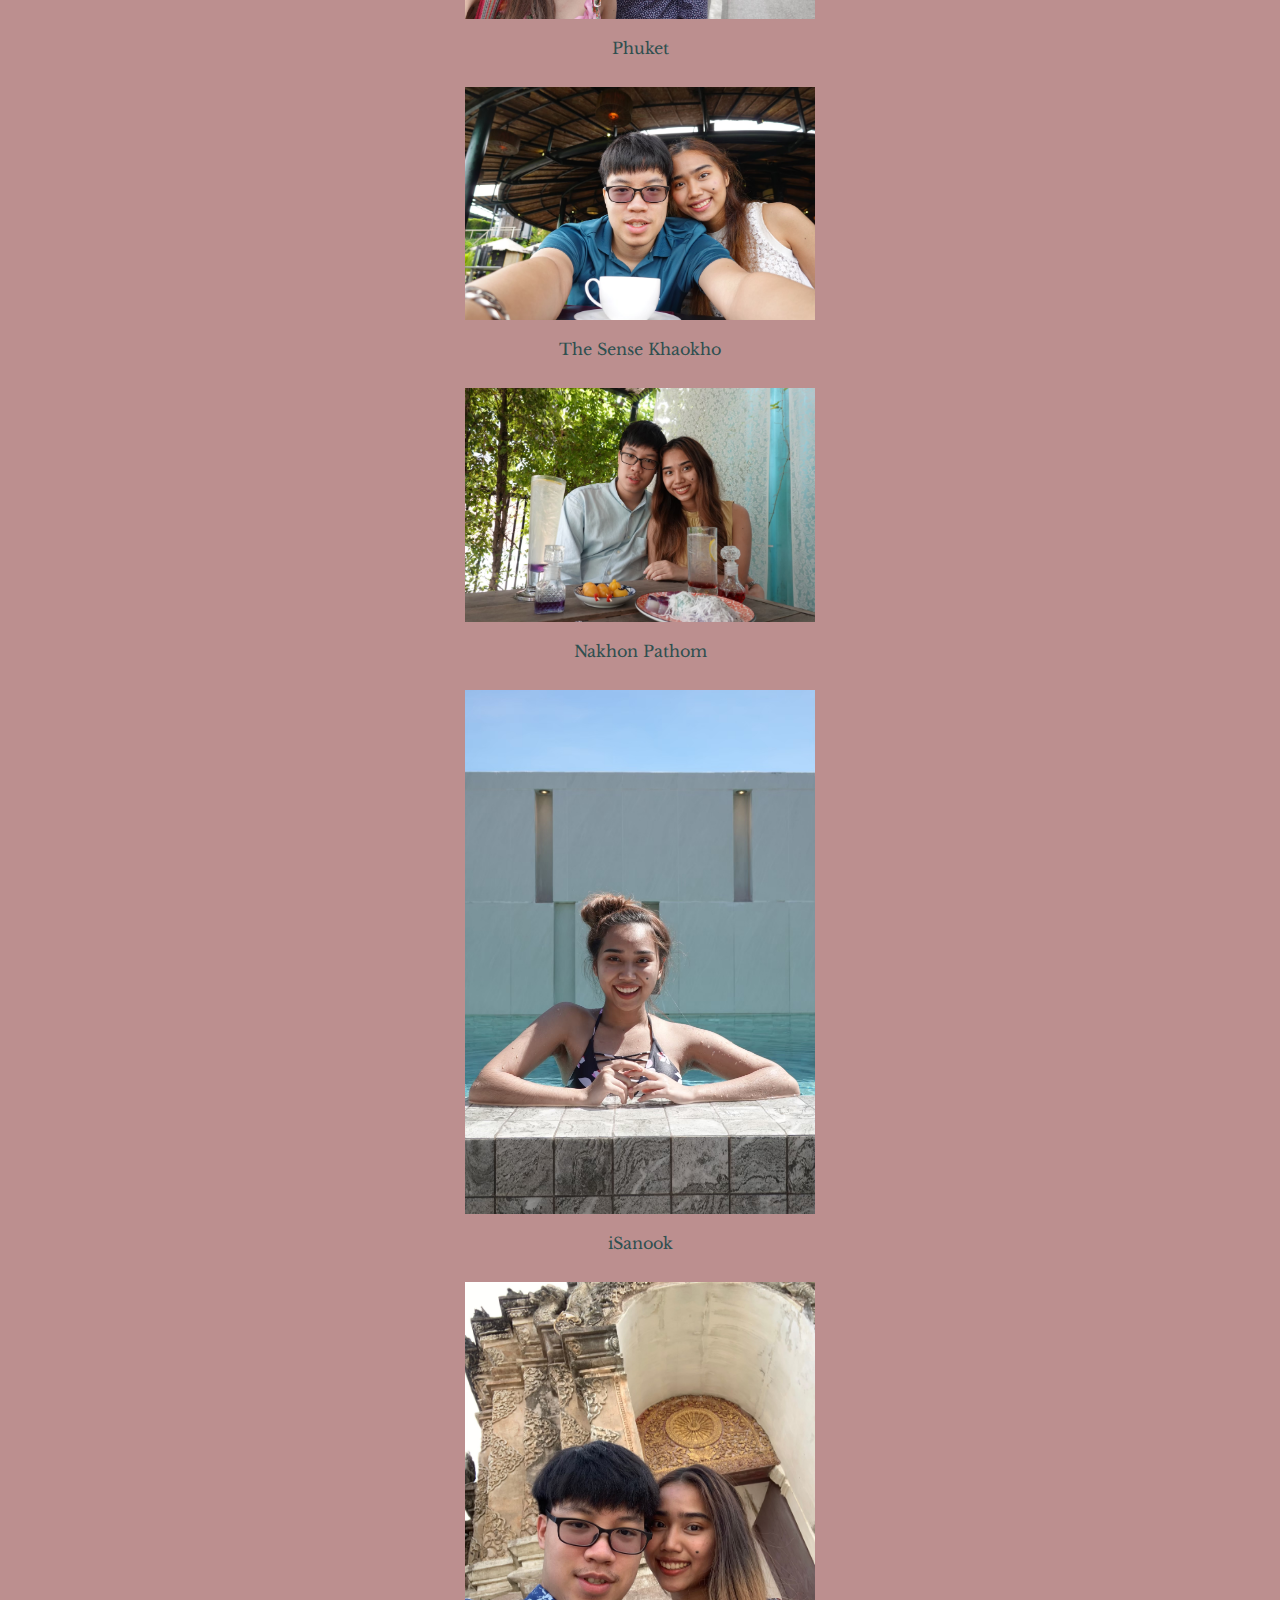
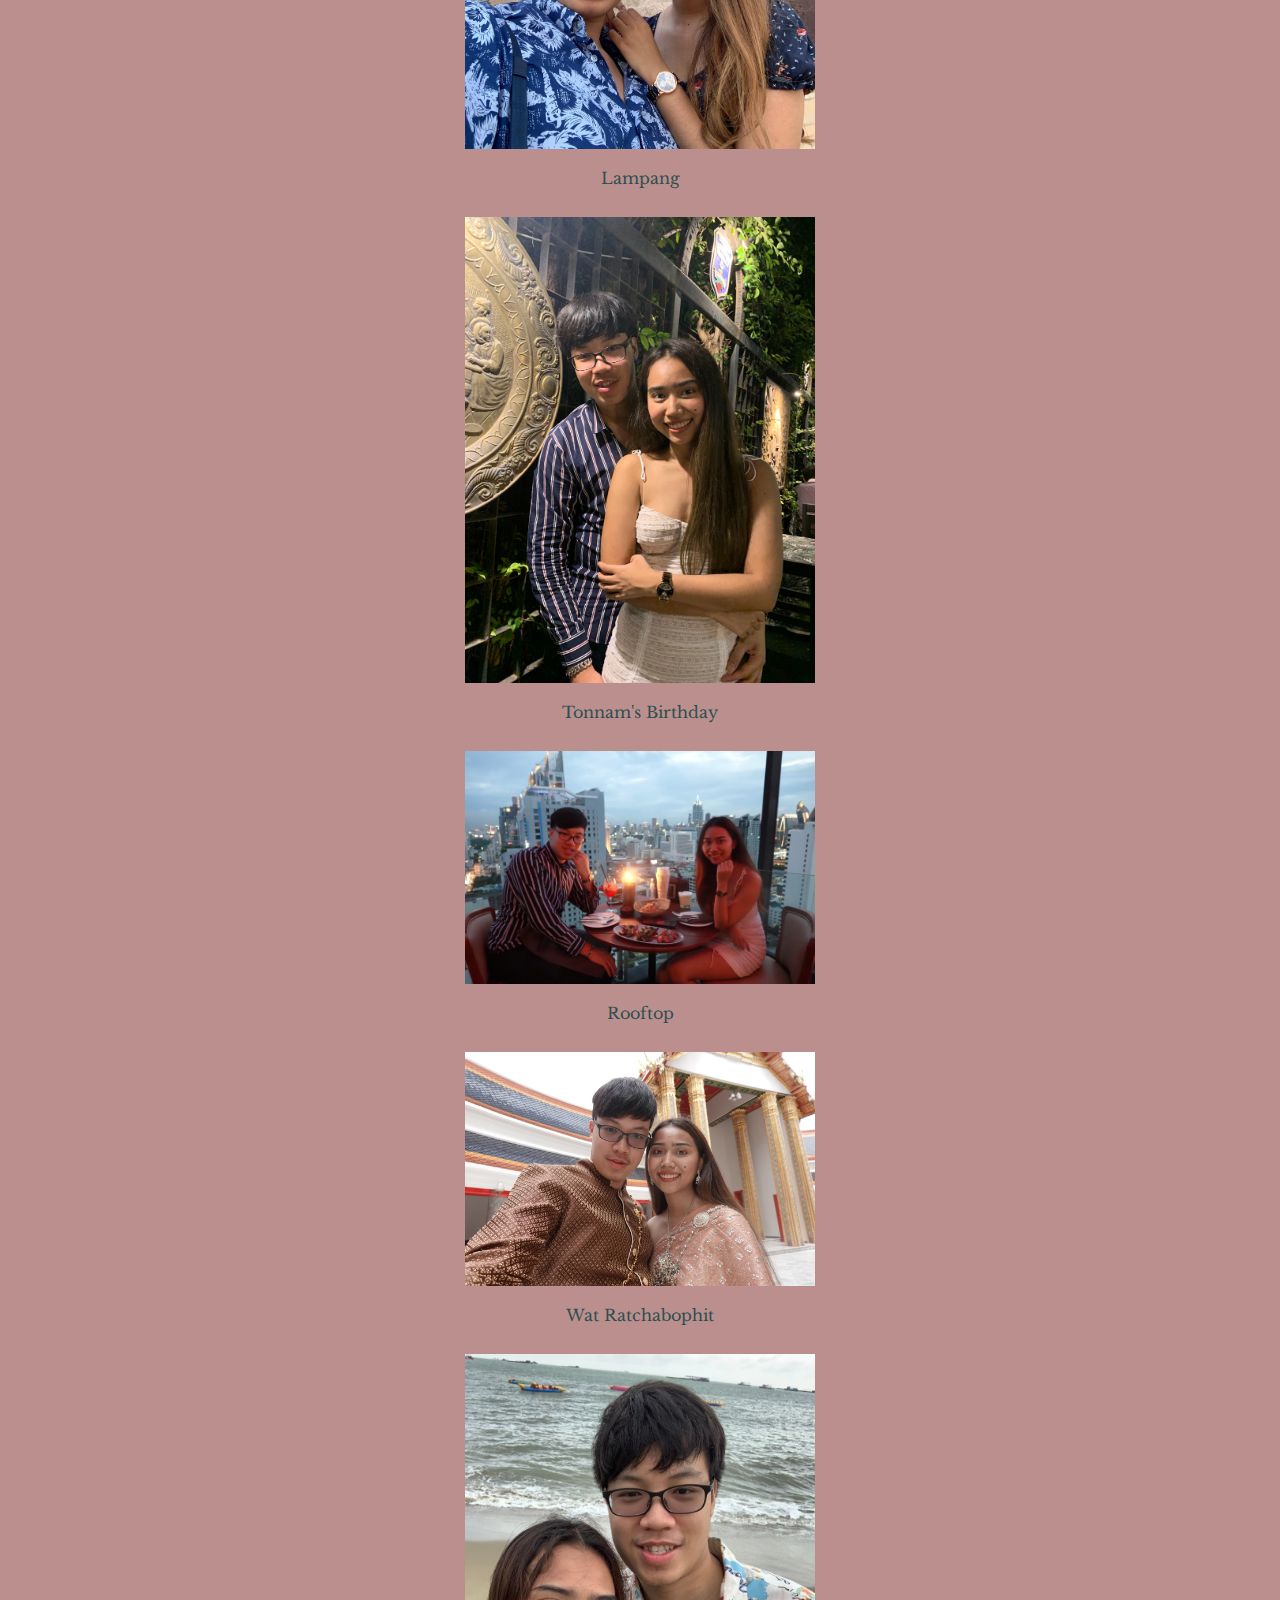
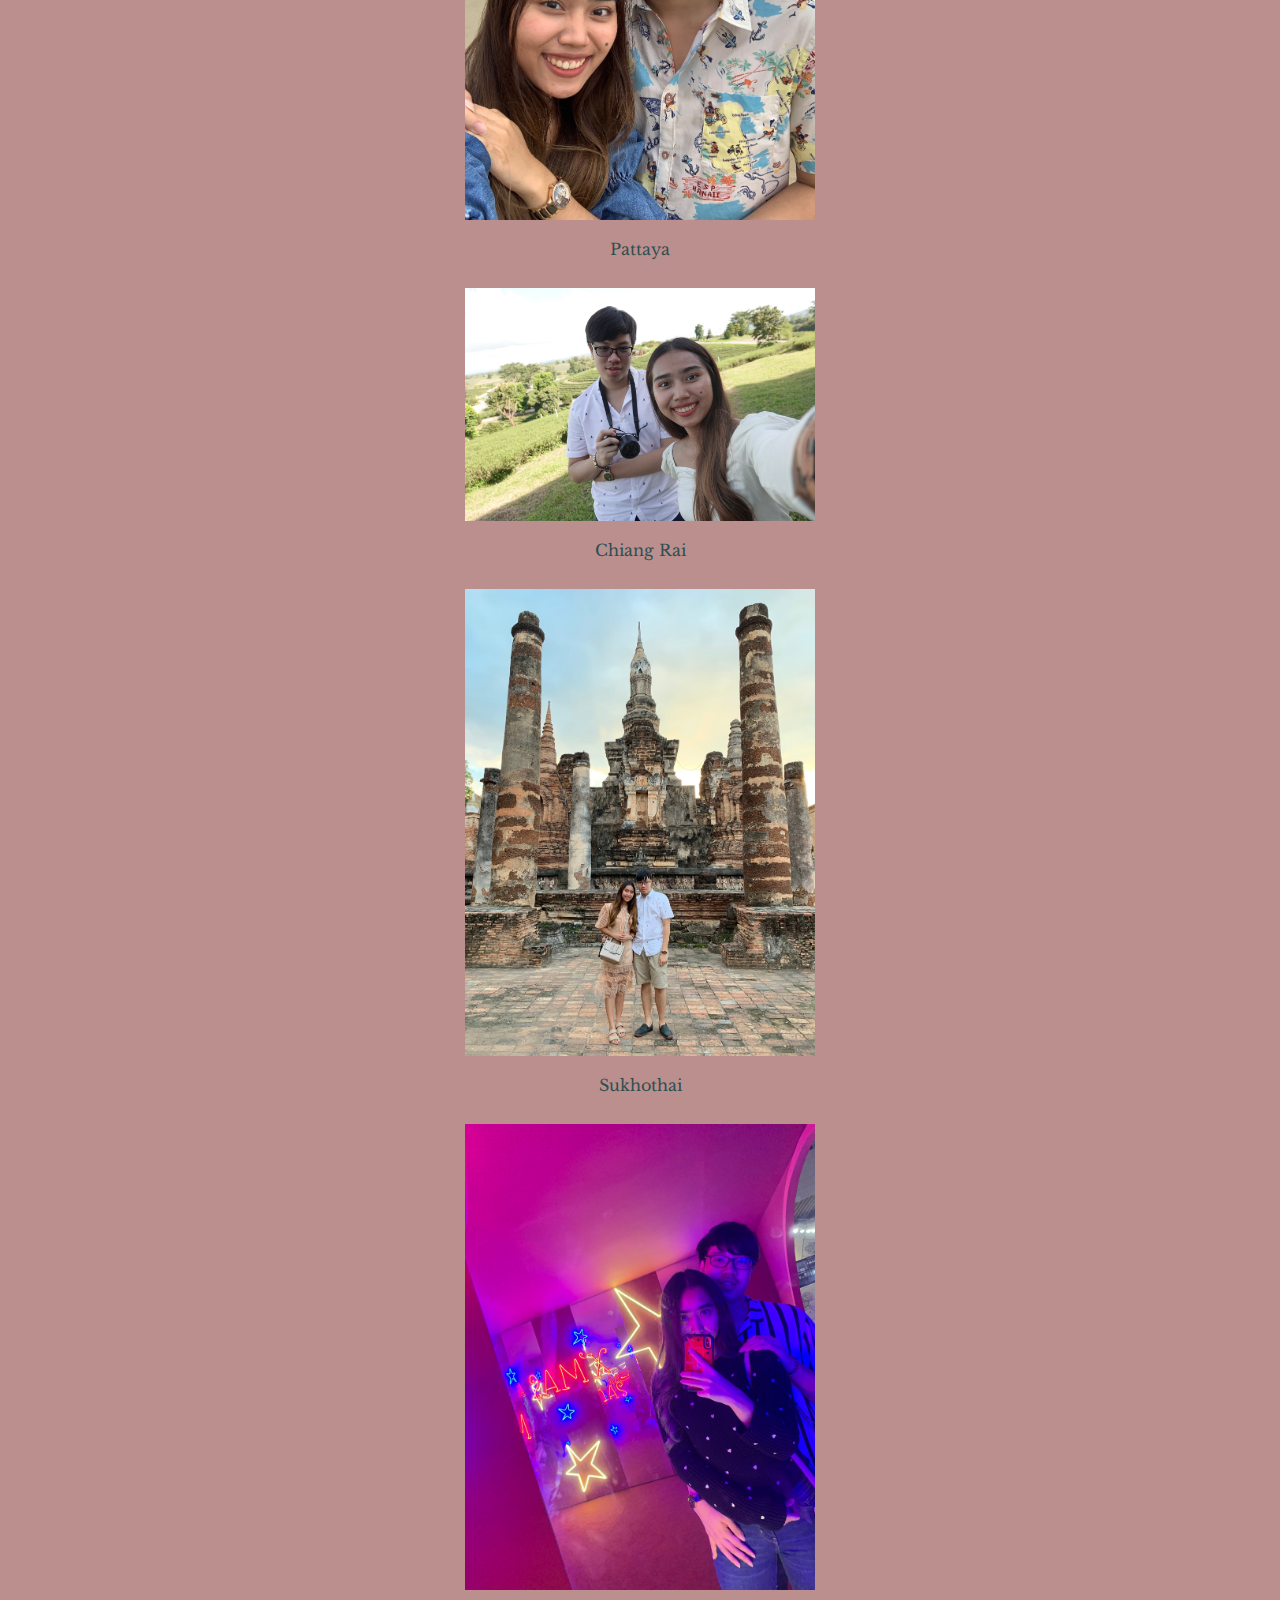
==== commit 42337a20: "Update index.html" ====
--- a/index.html
+++ b/index.html
@@ -9,6 +9,9 @@
     <link rel="stylesheet" href="https://cdnjs.cloudflare.com/ajax/libs/font-awesome/4.7.0/css/font-awesome.min.css">
   </head>
   <body> 
+    <!-- Background music -->
+    <embed src="audio_file" loop="true" autostart="true">
+    
     <!-- Navigation bar -->
     <ul class="topnav">
       <li><a href="#home">HOME</a></li>
@@ -34,7 +37,10 @@
       <br>
       <a class="story-head">OUR STORY</a>
       <br>
+      <a class="story-head2">1997</a>
       <a class="bold">Tonnam's Birthday: Aug 1, 1997</a>
+      <br>
+      <a class="story-head2">1998</a>
       <a class="bold">Phunn's Birthday: Nov 18, 1998</a>
       <br>
       <a class="story-head2">2017</a>
@@ -43,7 +49,7 @@
       <a class="story-head2">2018</a>
       <a>Tonnam came to met Phunn (it's Phunn's fault): Mar 17 - 18, 2018</a>
       <a class="bold">Our first met (DMK): Jun 13, 2018 10:55</a>
-      <a>Our first EmQuartier: July 19, 2018</a>
+      <a>Our first EmQuartier: Jul 19, 2018</a>
       <a>Our first Planetarium (Tonnam's Birthday): Aug 2, 2018 14:00</a>
       <a class="bold">Our first trip (Chiang Mai) [Panviman]: Aug 16 - 17, 2018</a>
       <a>Our first Tha Maharaj: Aug 21, 2018</a>
@@ -70,11 +76,11 @@
       <br>
       <a class="story-head2">2020</a>
       <a>Our first Phuket [The Naka Island]: Jan 10 - 13, 2020</a>
-      <a>Phitsanulok (COVID): Mar 19 - July 15, 2020</a>
+      <a>Phitsanulok (COVID): Mar 19 - Jul 15, 2020</a>
       <a>Phetchabun [The Sense Khaokho]: May 7 - 8, 2020</a>
       <a>Our first Nakhon Pathom [RK Riverside]: May 23 - 24, 2020</a>
       <a>Hua Hin [iSanook] / Bangkok [Mandarin]: May 29 - 31, 2020</a>
-      <a>Our first Uttaradit / Phrae / Lampang: July 11, 2020</a>
+      <a>Our first Uttaradit / Phrae / Lampang: Jul 11, 2020</a>
       <a>Phitsanulok (Tonnam's Birthday): Aug 1 - 3, 2020</a>
       <a>Our first Rooftop / Thai Traditional Costume [Mandarin]: Aug 14 - 16, 2020</a>
       <a>Phitsanulok (with Phunn's parents): Sep 4 - 6, 2020</a>
@@ -92,6 +98,8 @@
       <a>Bangkok (Wat Ratchabophit / the Giant Swing / Dragon Temple / True Digital Park): Feb 25 - 28, 2021</a>
       <a>Phang-Nga [Casa de La Flora] / Phuket [The Village Coconut Island] / Bangkok: Mar 30 - Apr 5, 2021</a>
       <a>Phitsanulok / Sukhothai (with Phunn's parents): Apr 20 - 24, 2021</a>
+      <a>Phitsanulok: Jun 11 - 13, 2021</a>
+      <a>Phitsanulok (COVID 2): Jul 11 - Aug 12, 2021</a>
       <br>
       <a class="story-head2">Coming soon ...</a>
       <a class="bold">Engagement day</a>
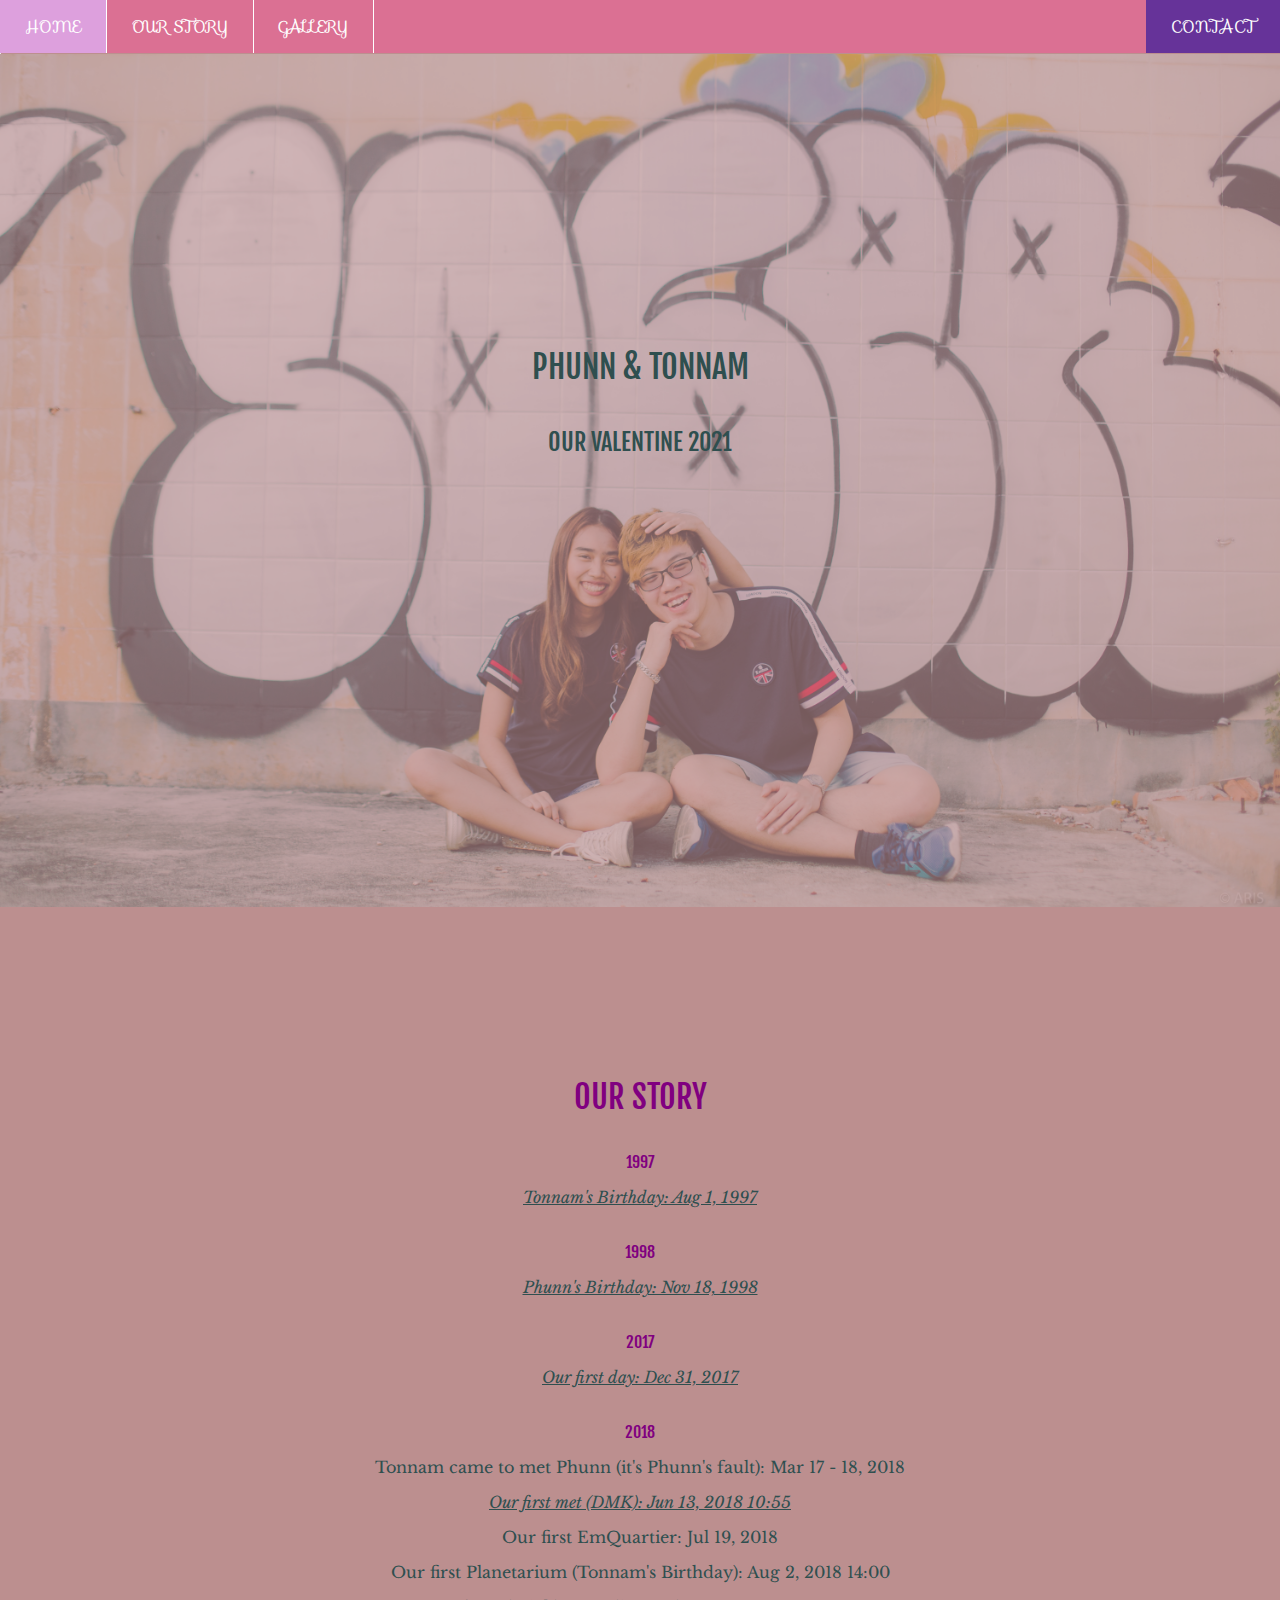
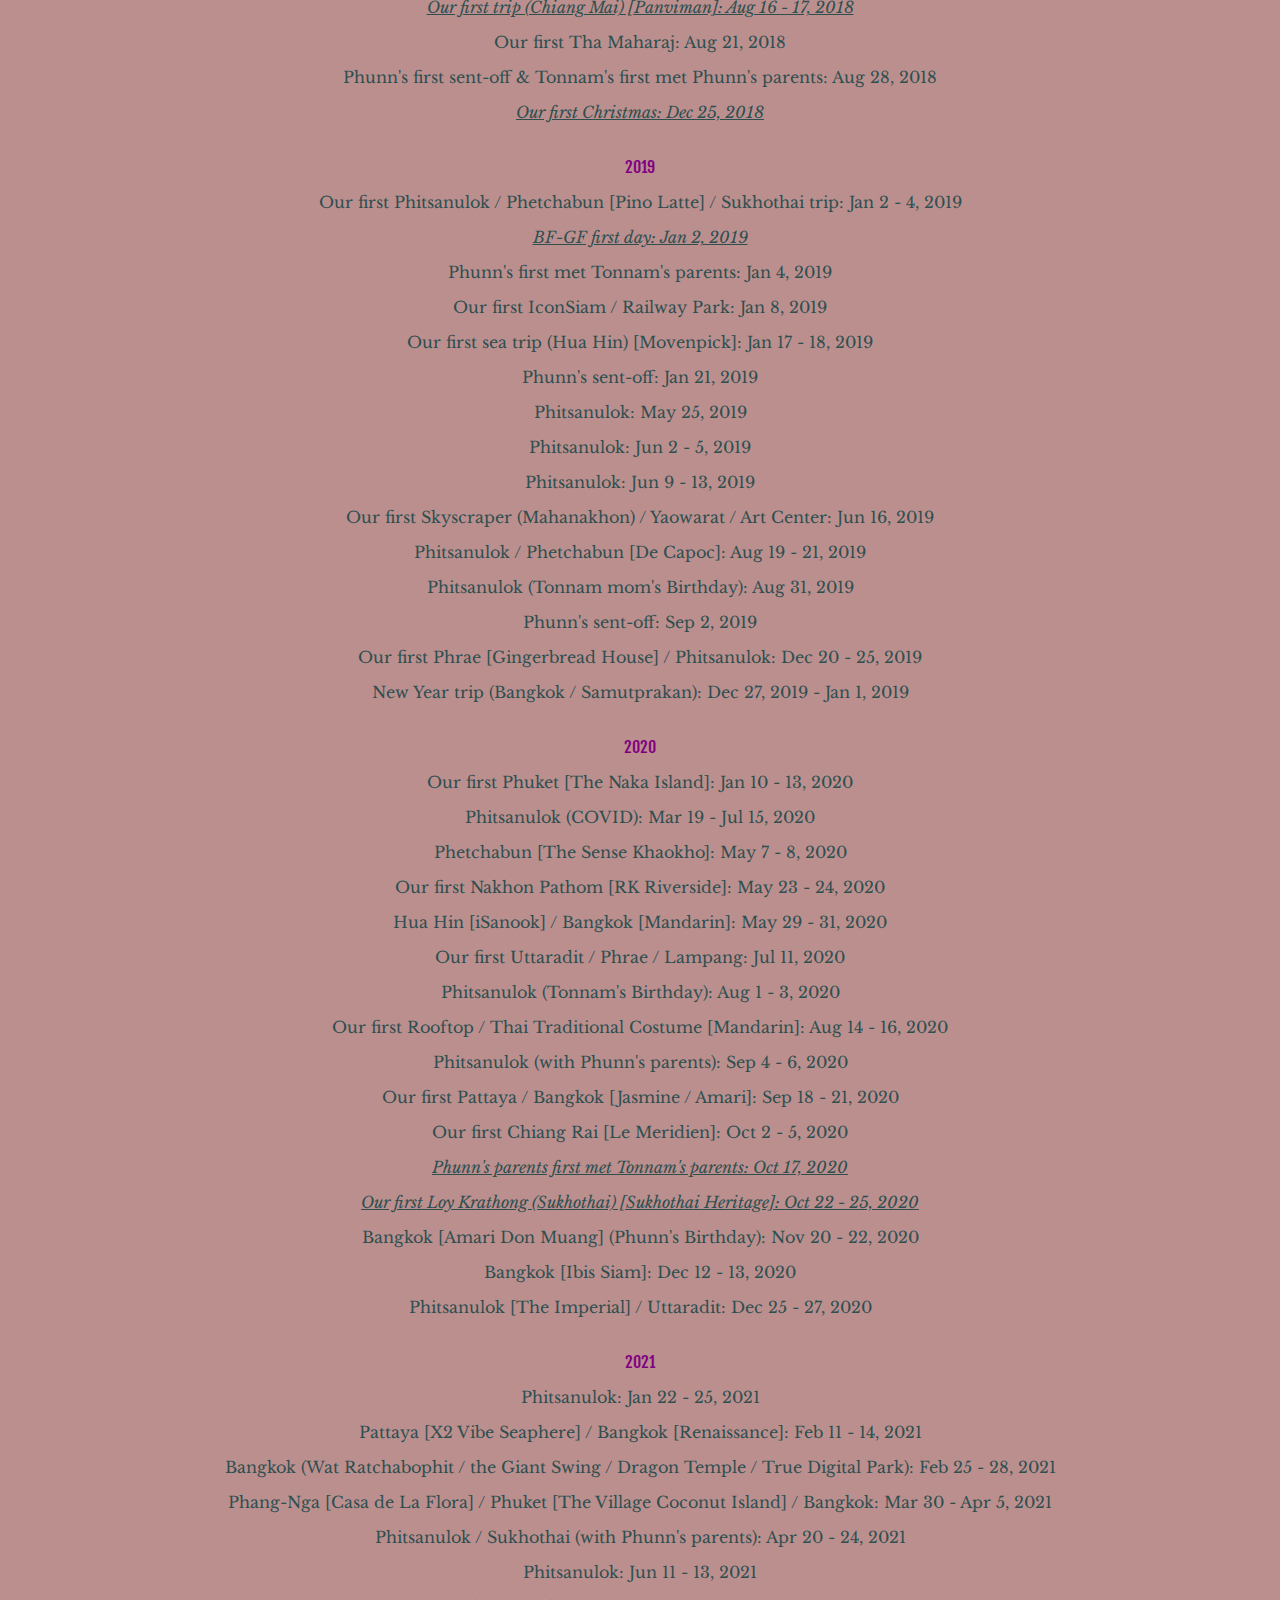
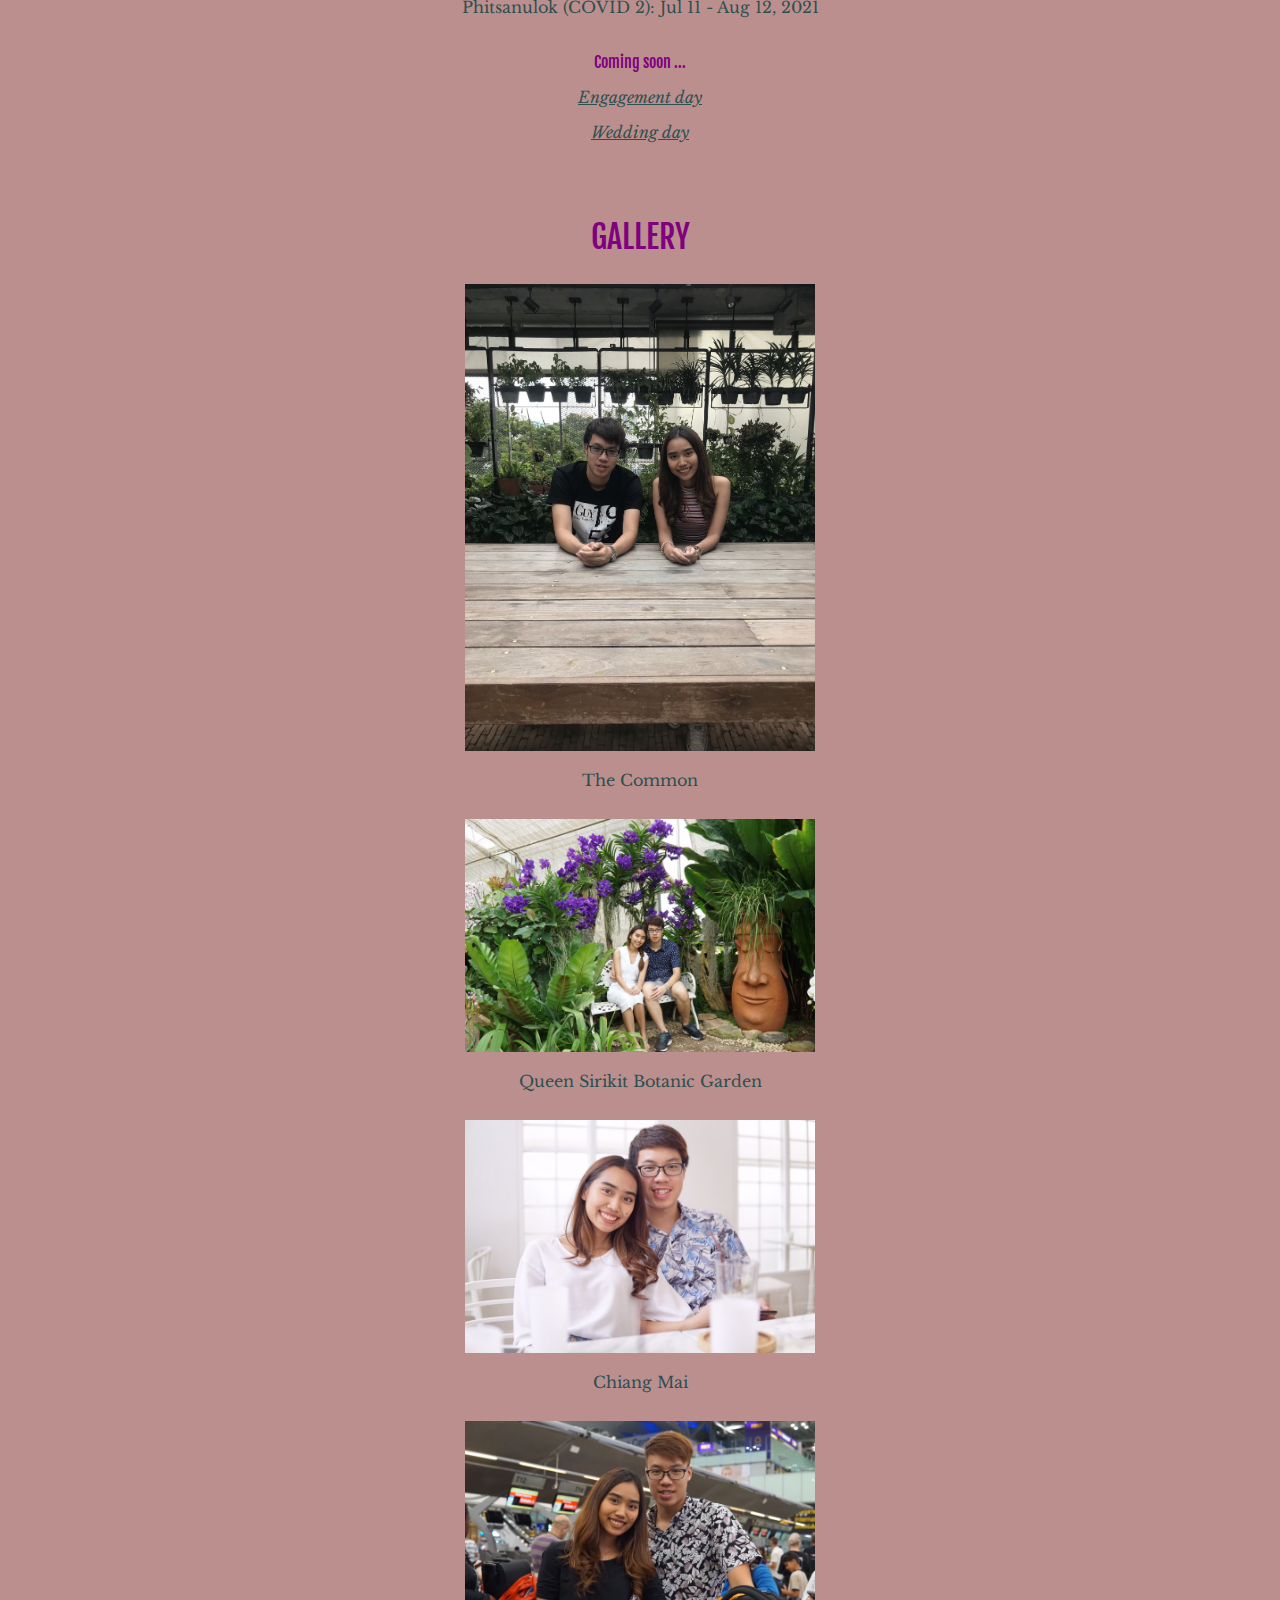
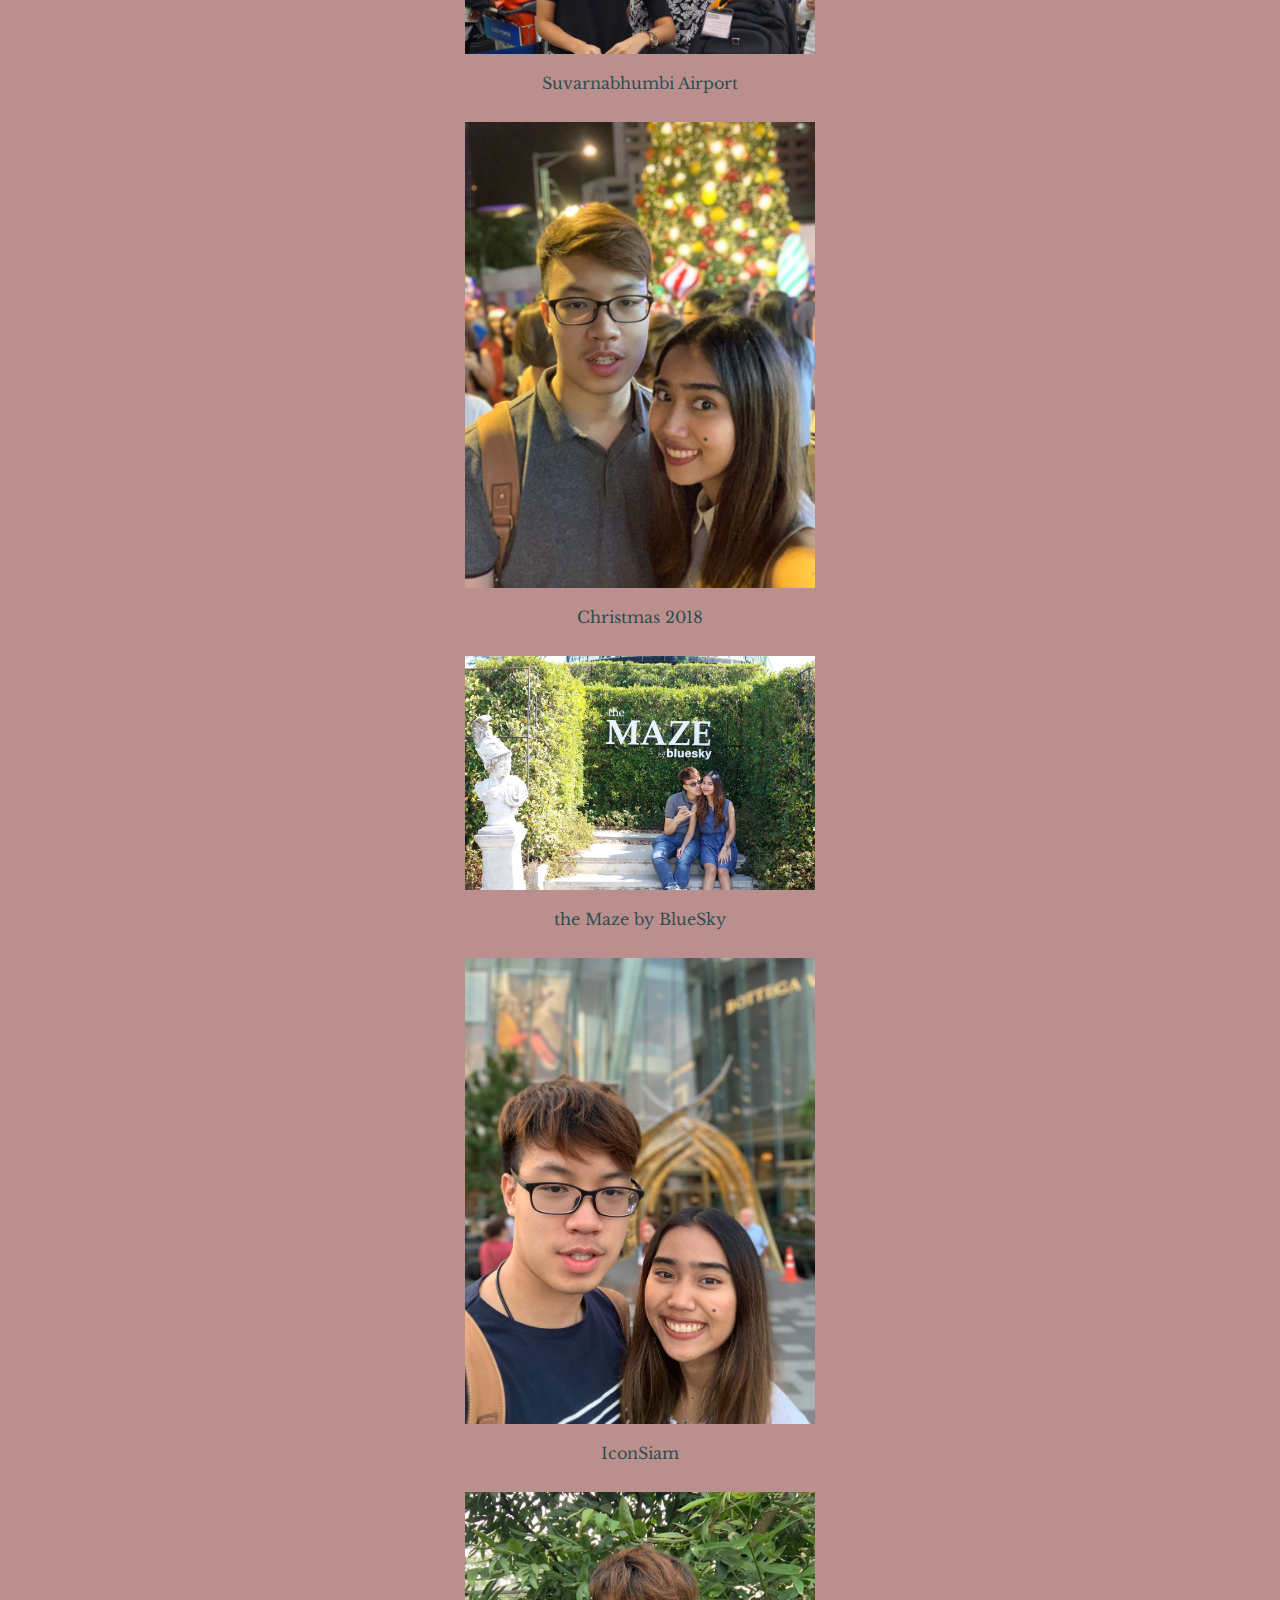
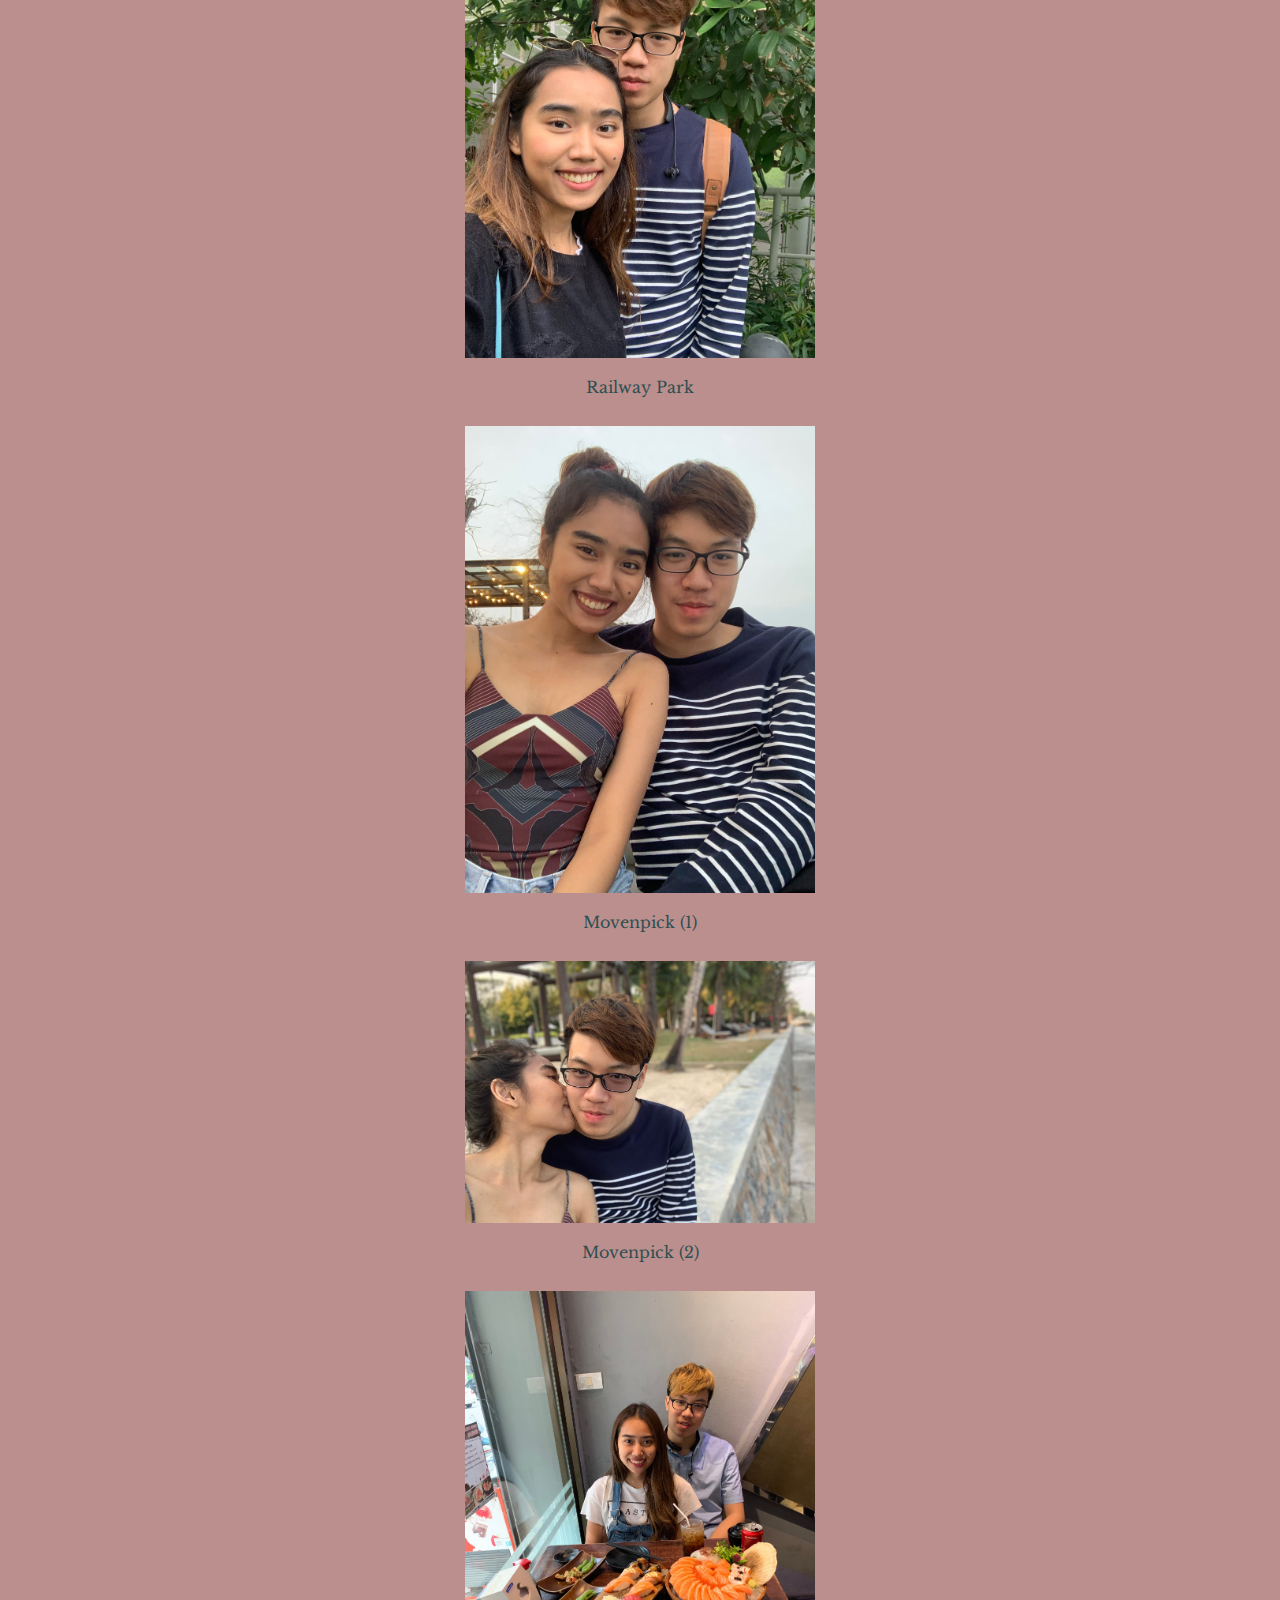
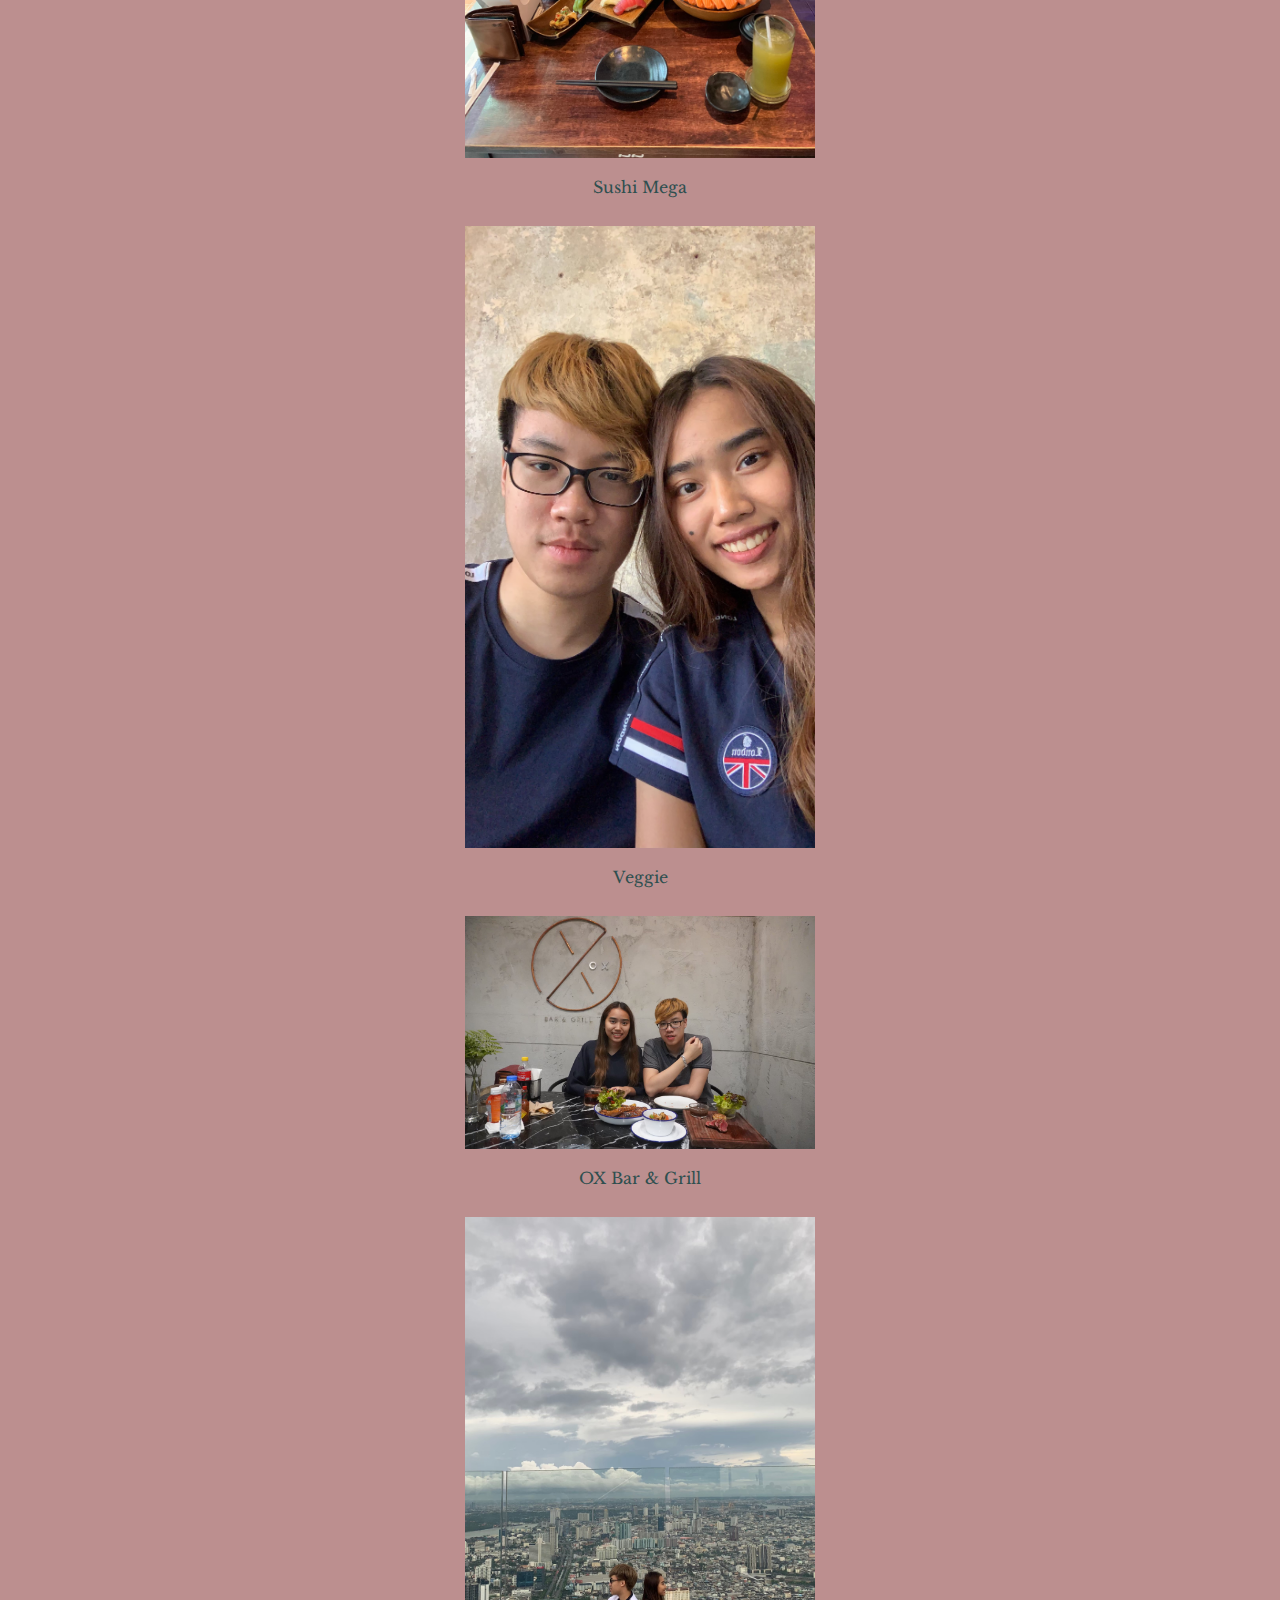
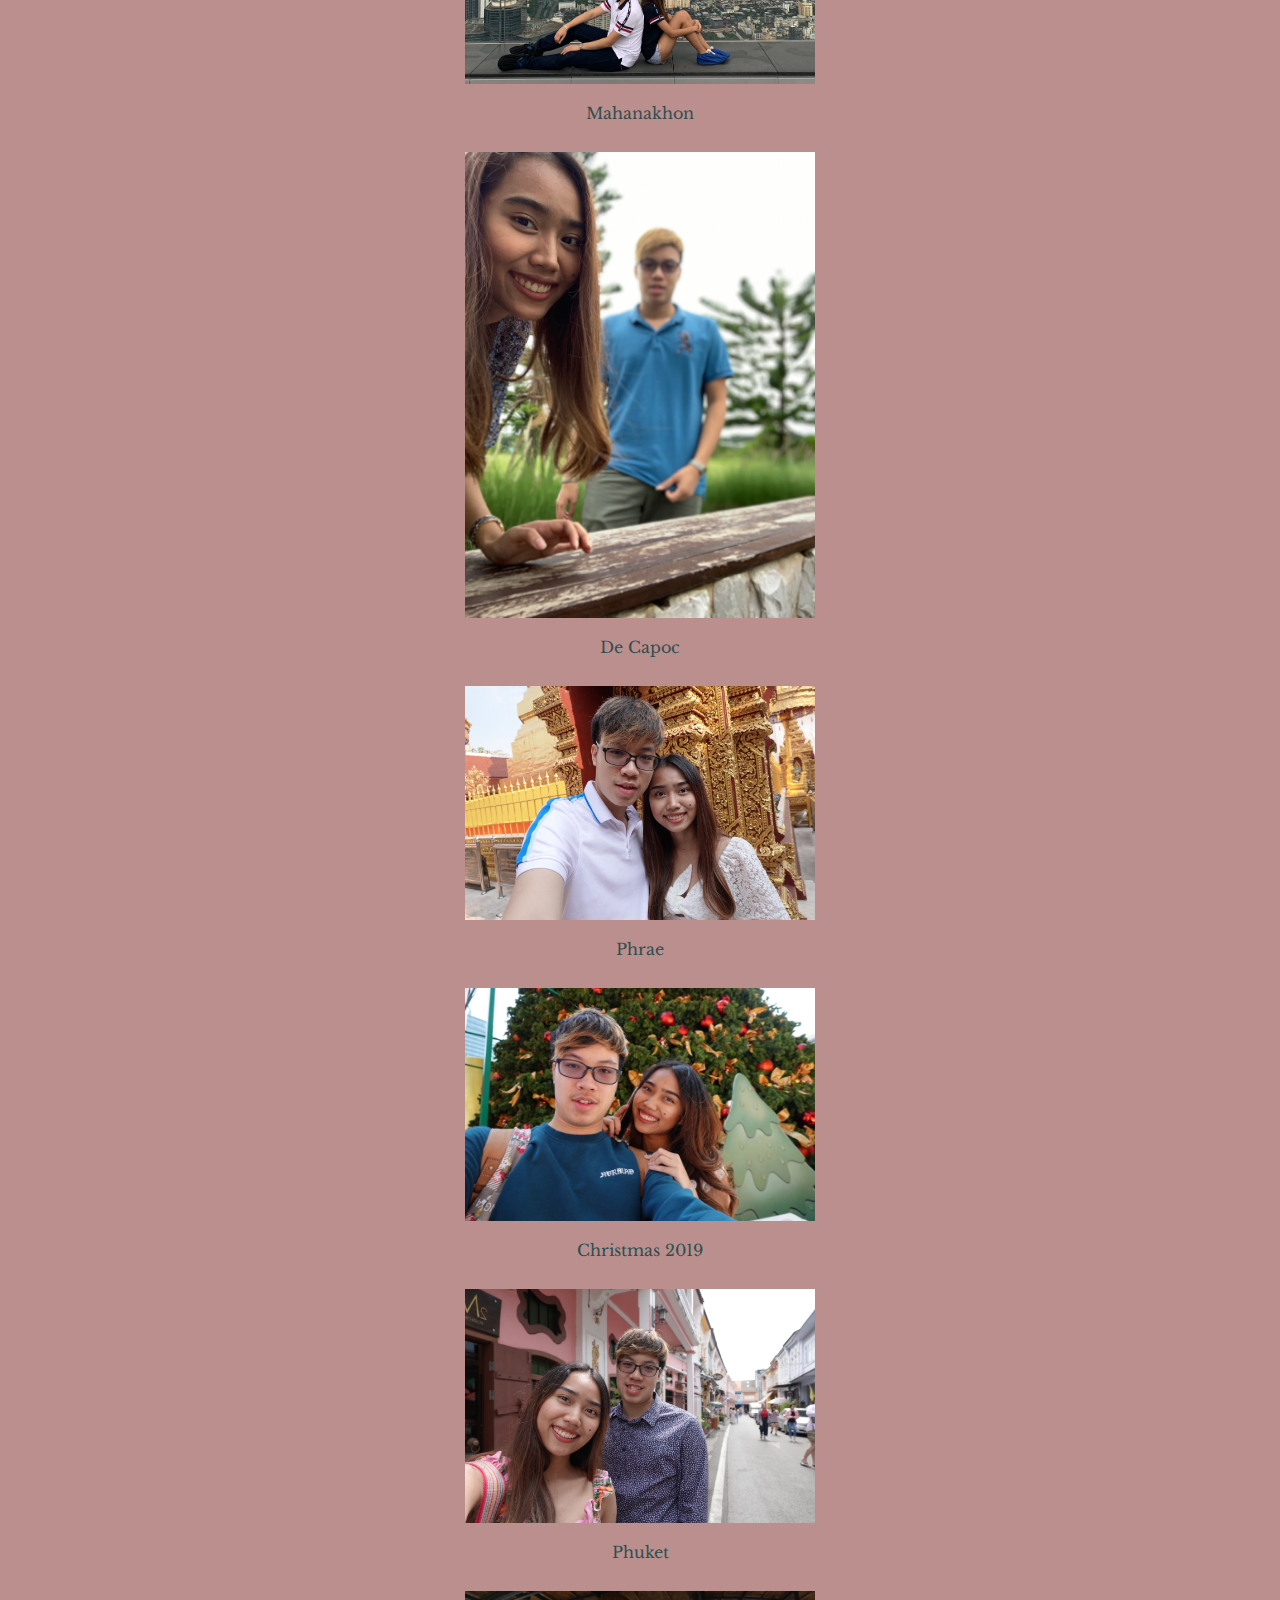
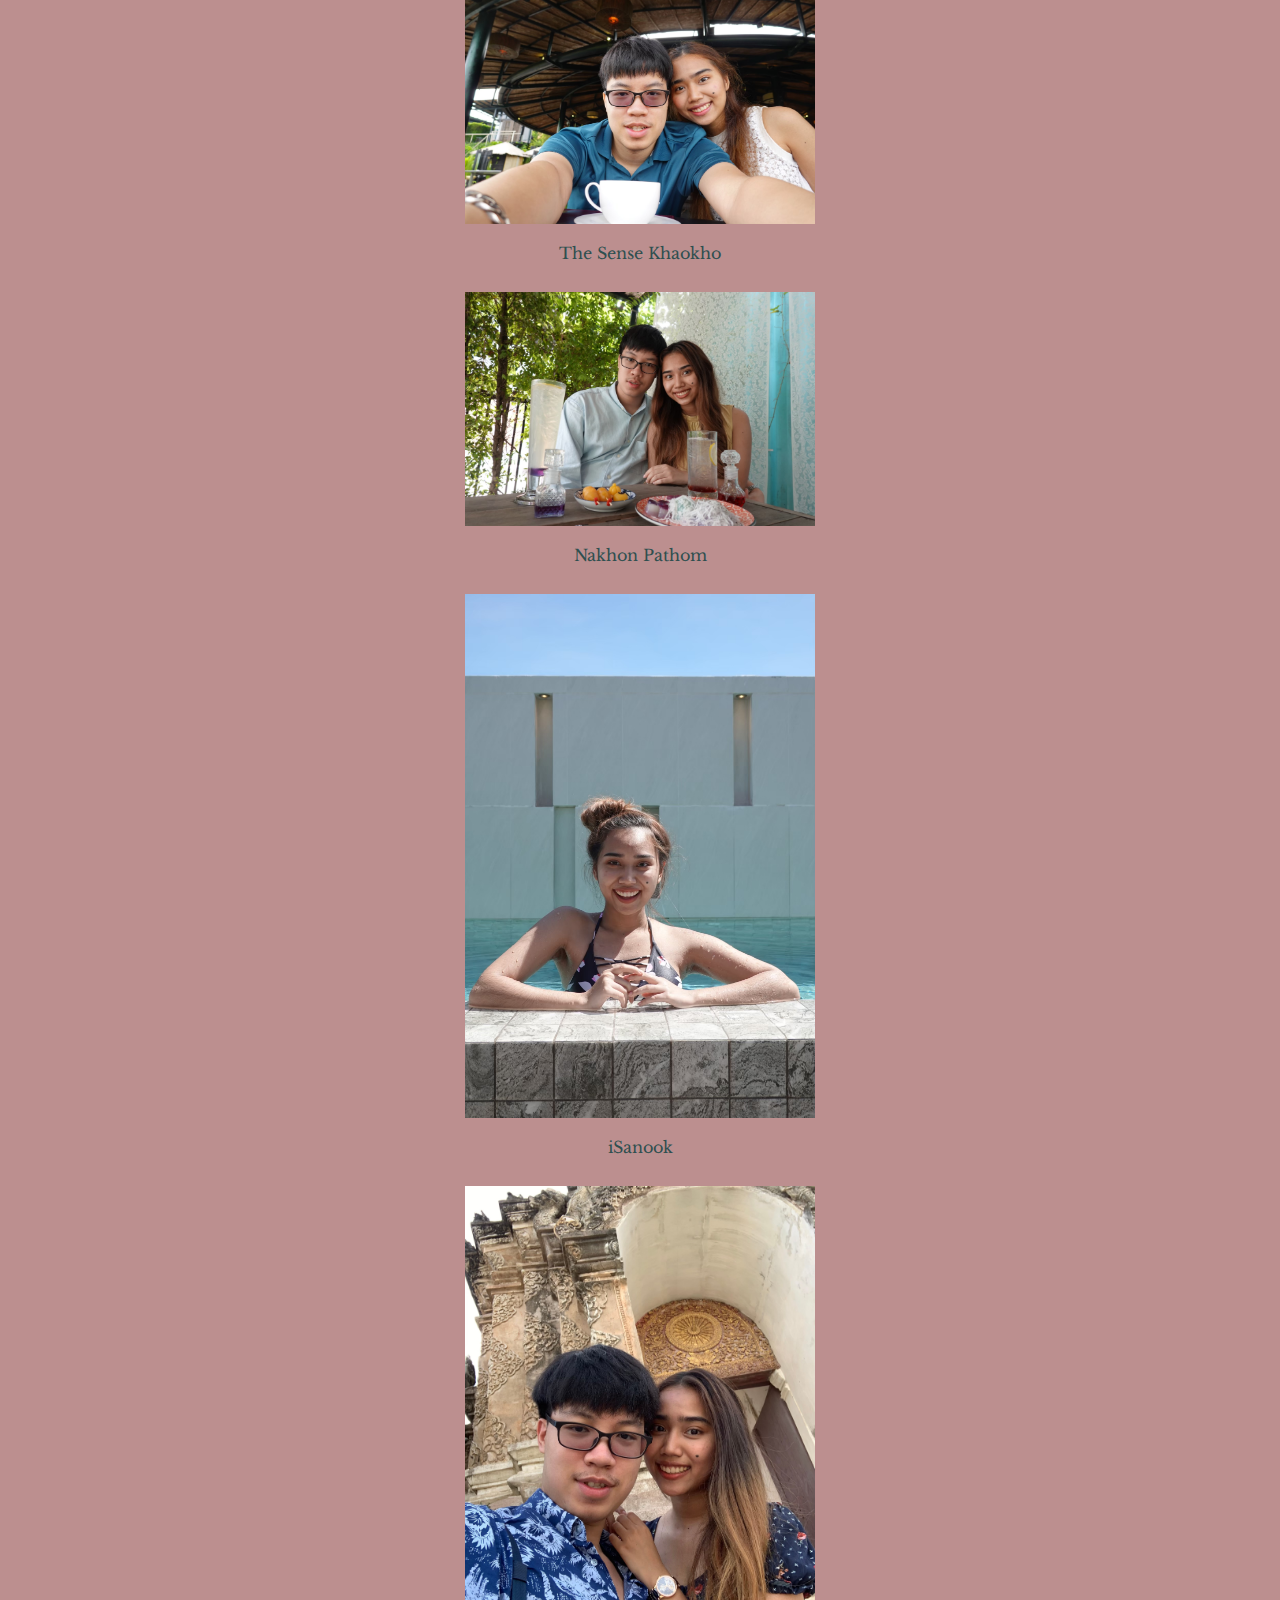
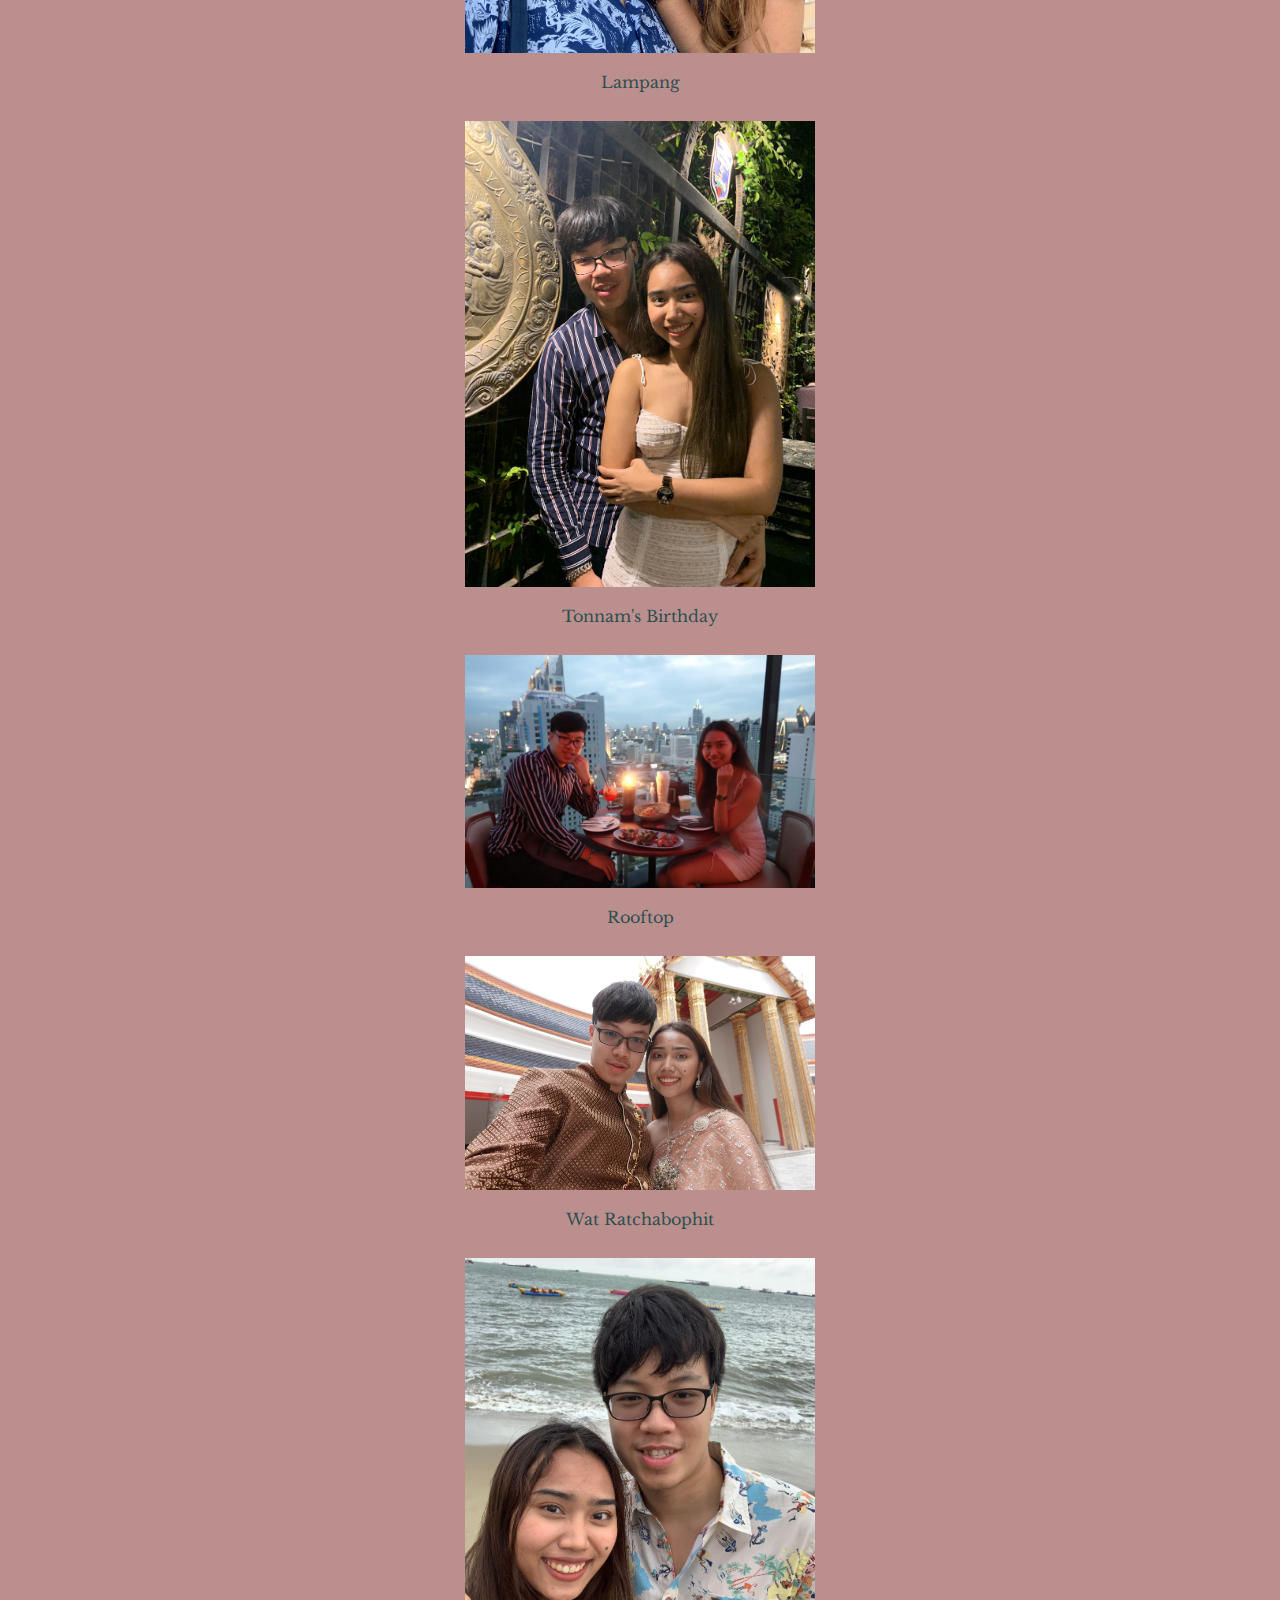
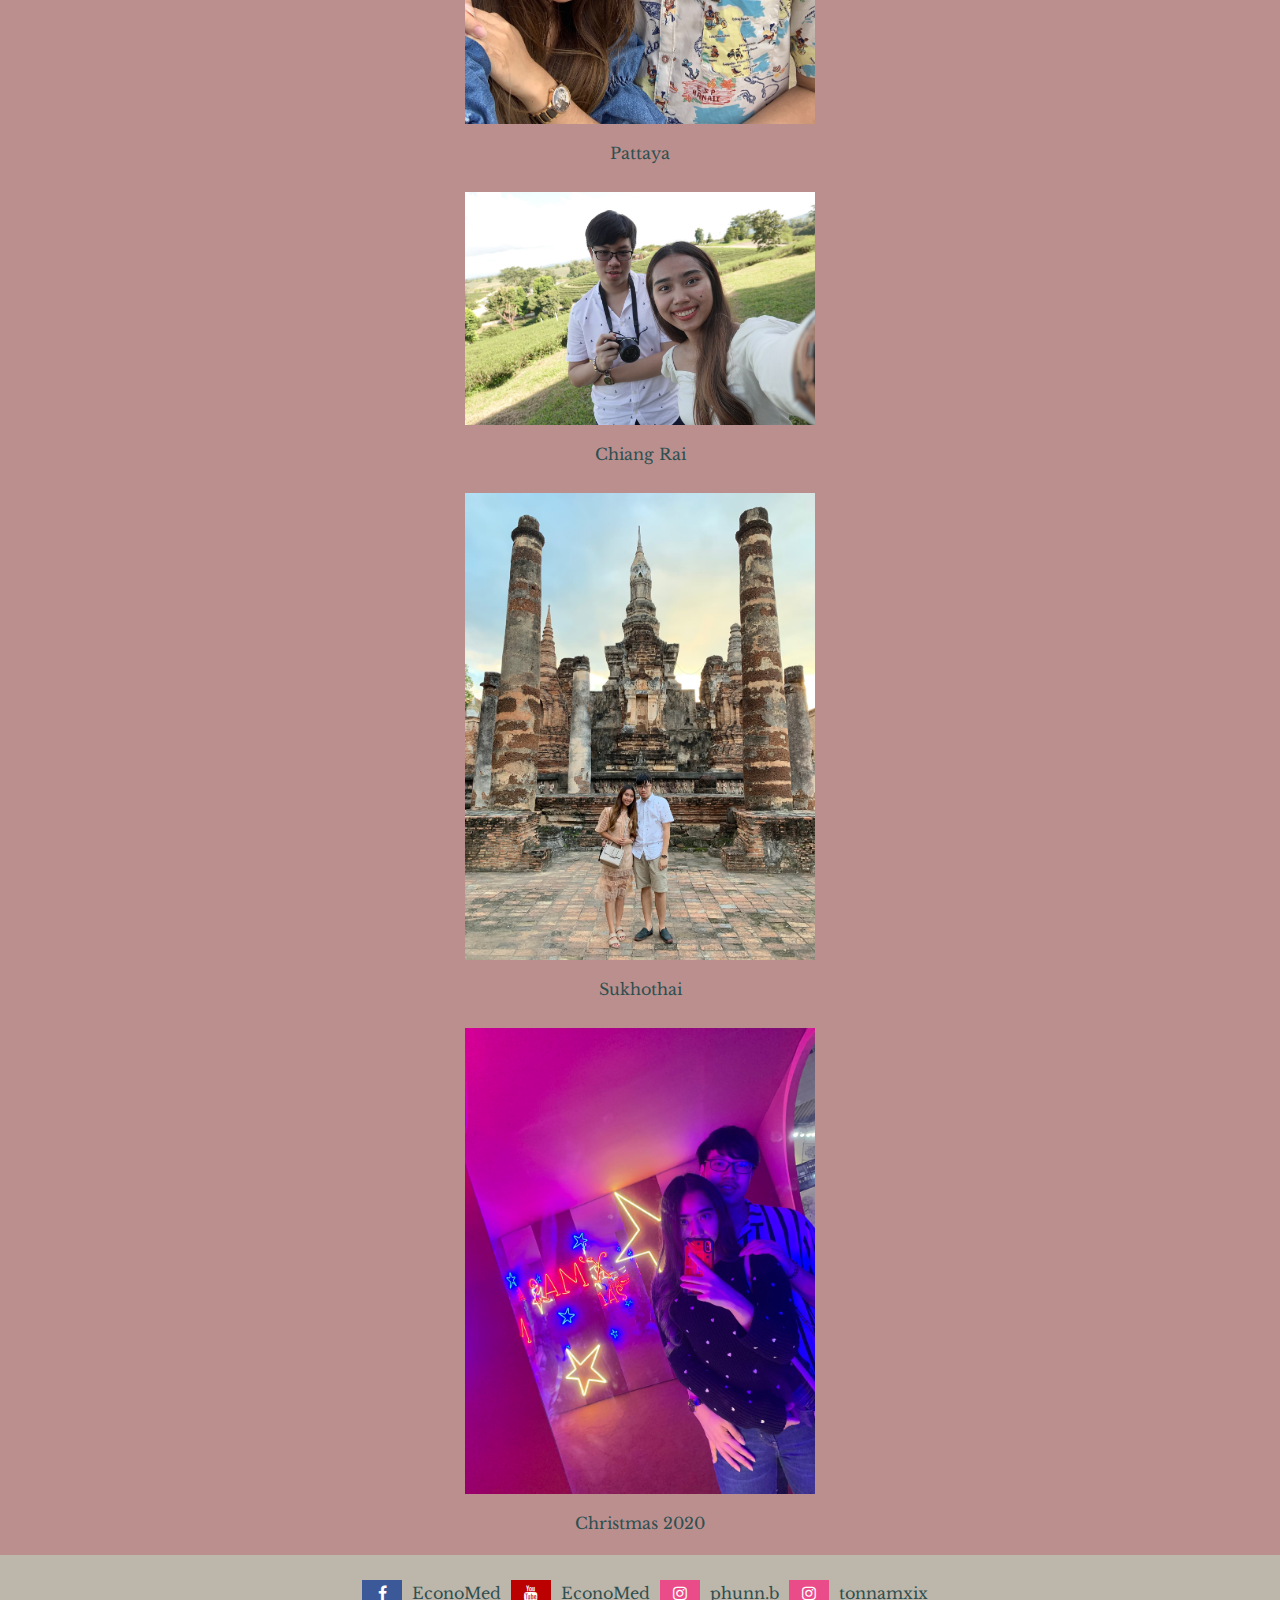
==== commit 940e734c: "Update index.html" ====
--- a/index.html
+++ b/index.html
@@ -10,7 +10,9 @@
   </head>
   <body> 
     <!-- Background music -->
-    <embed src="audio_file" loop="true" autostart="true">
+    <audio controls autoplay>
+      <source src="music.m4a" type="audio/mpeg">
+    </audio>
     
     <!-- Navigation bar -->
     <ul class="topnav">
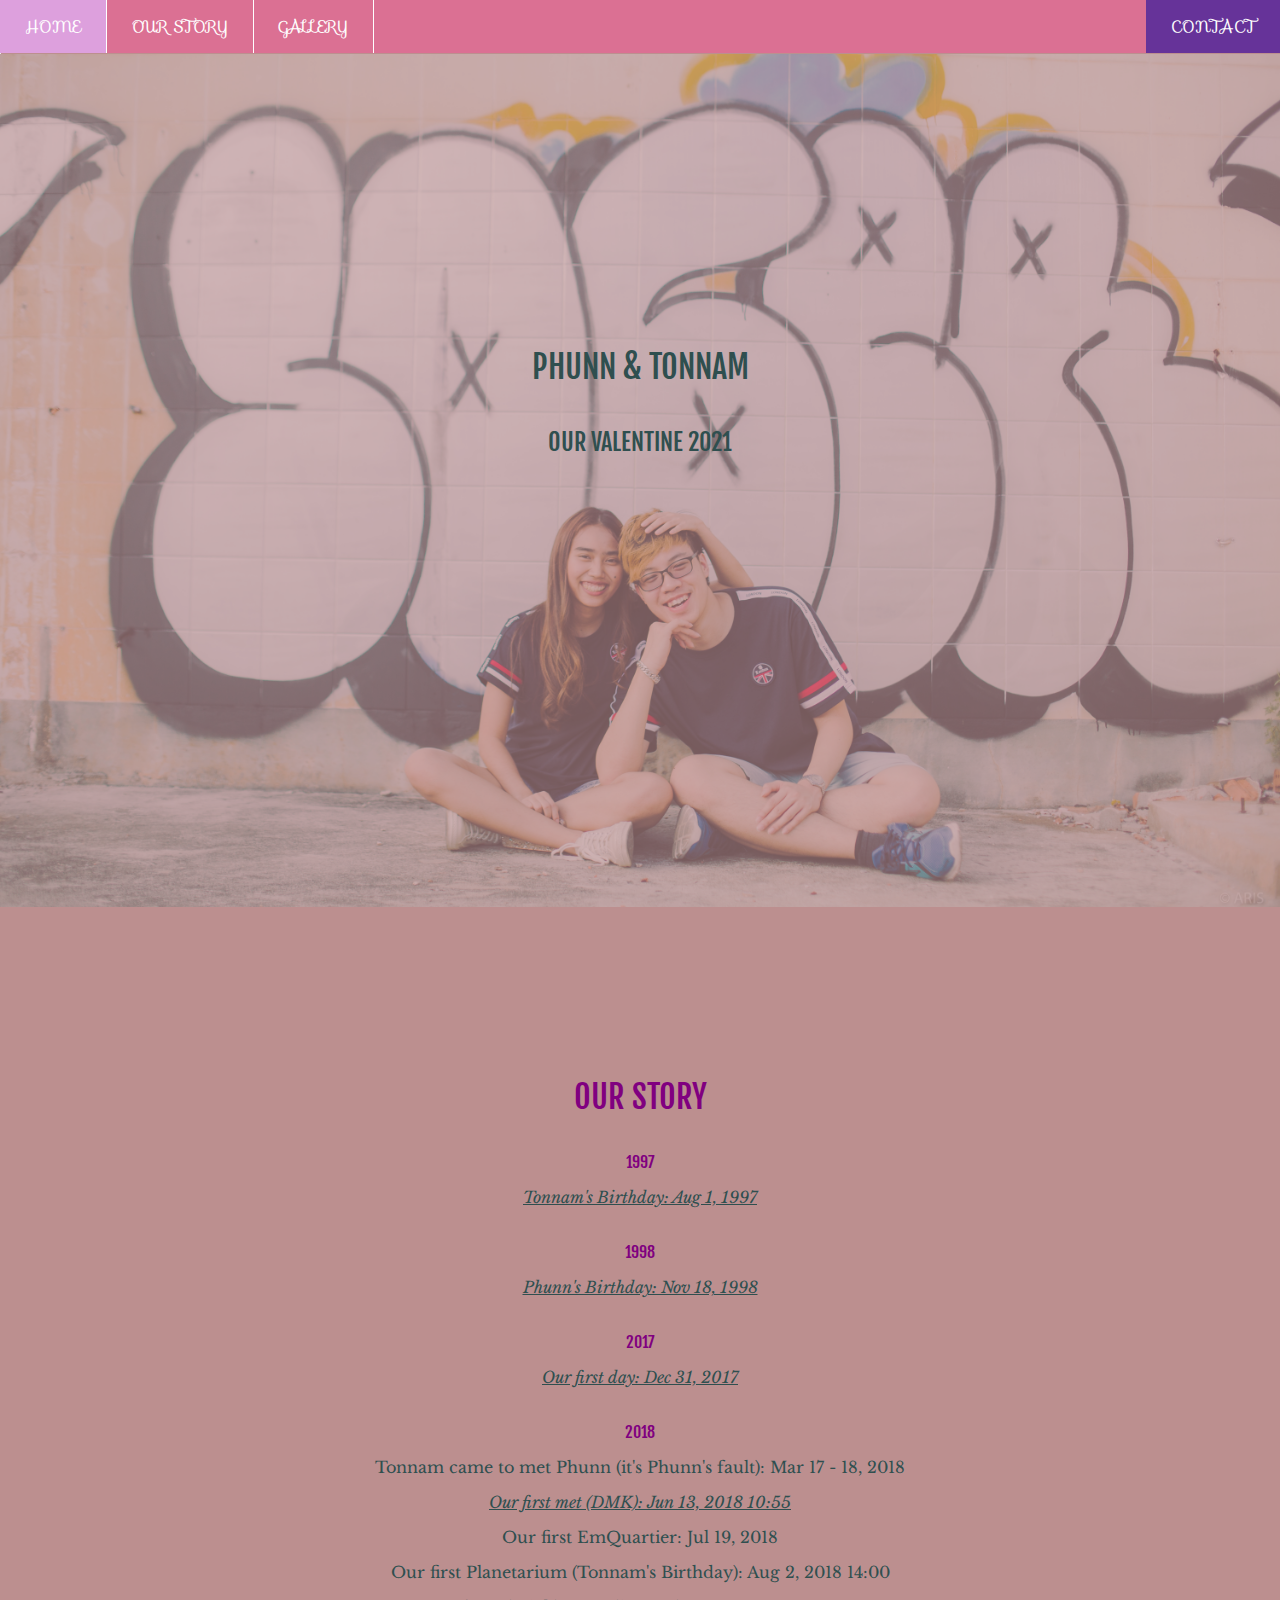
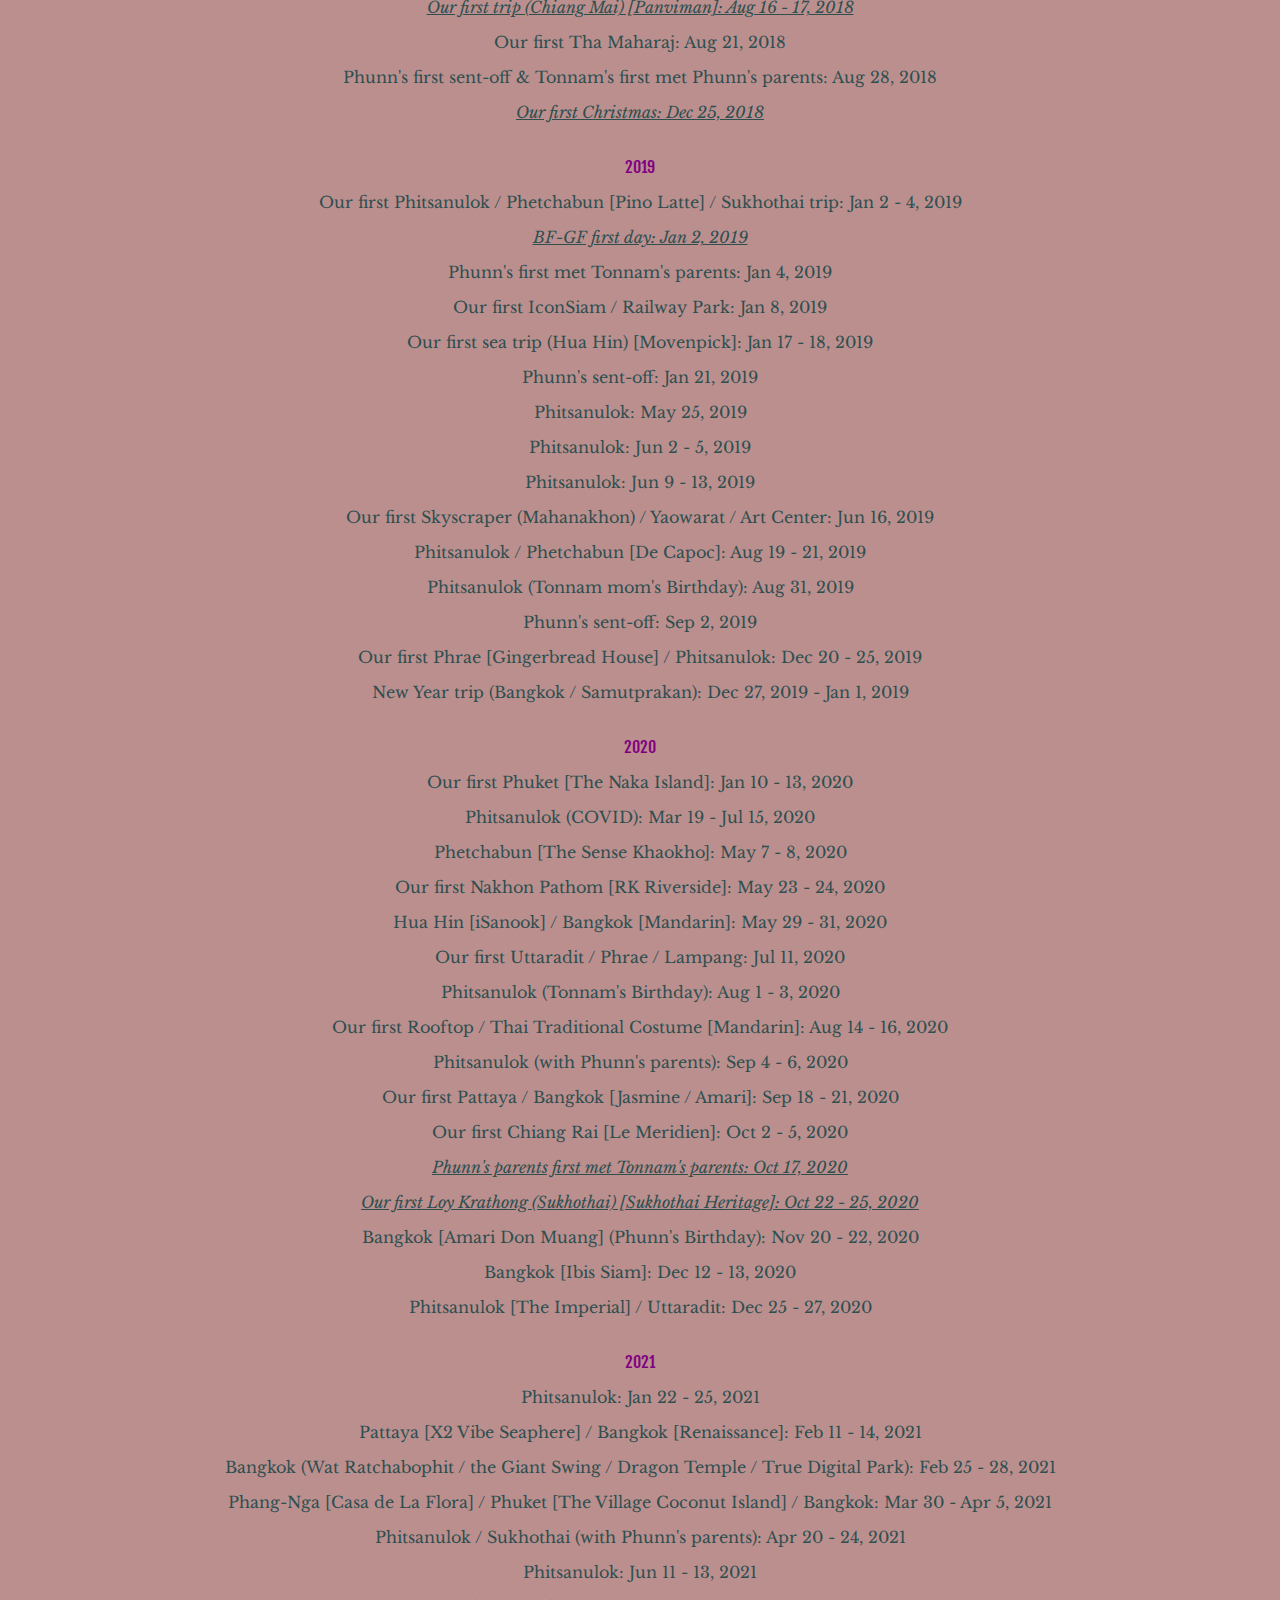
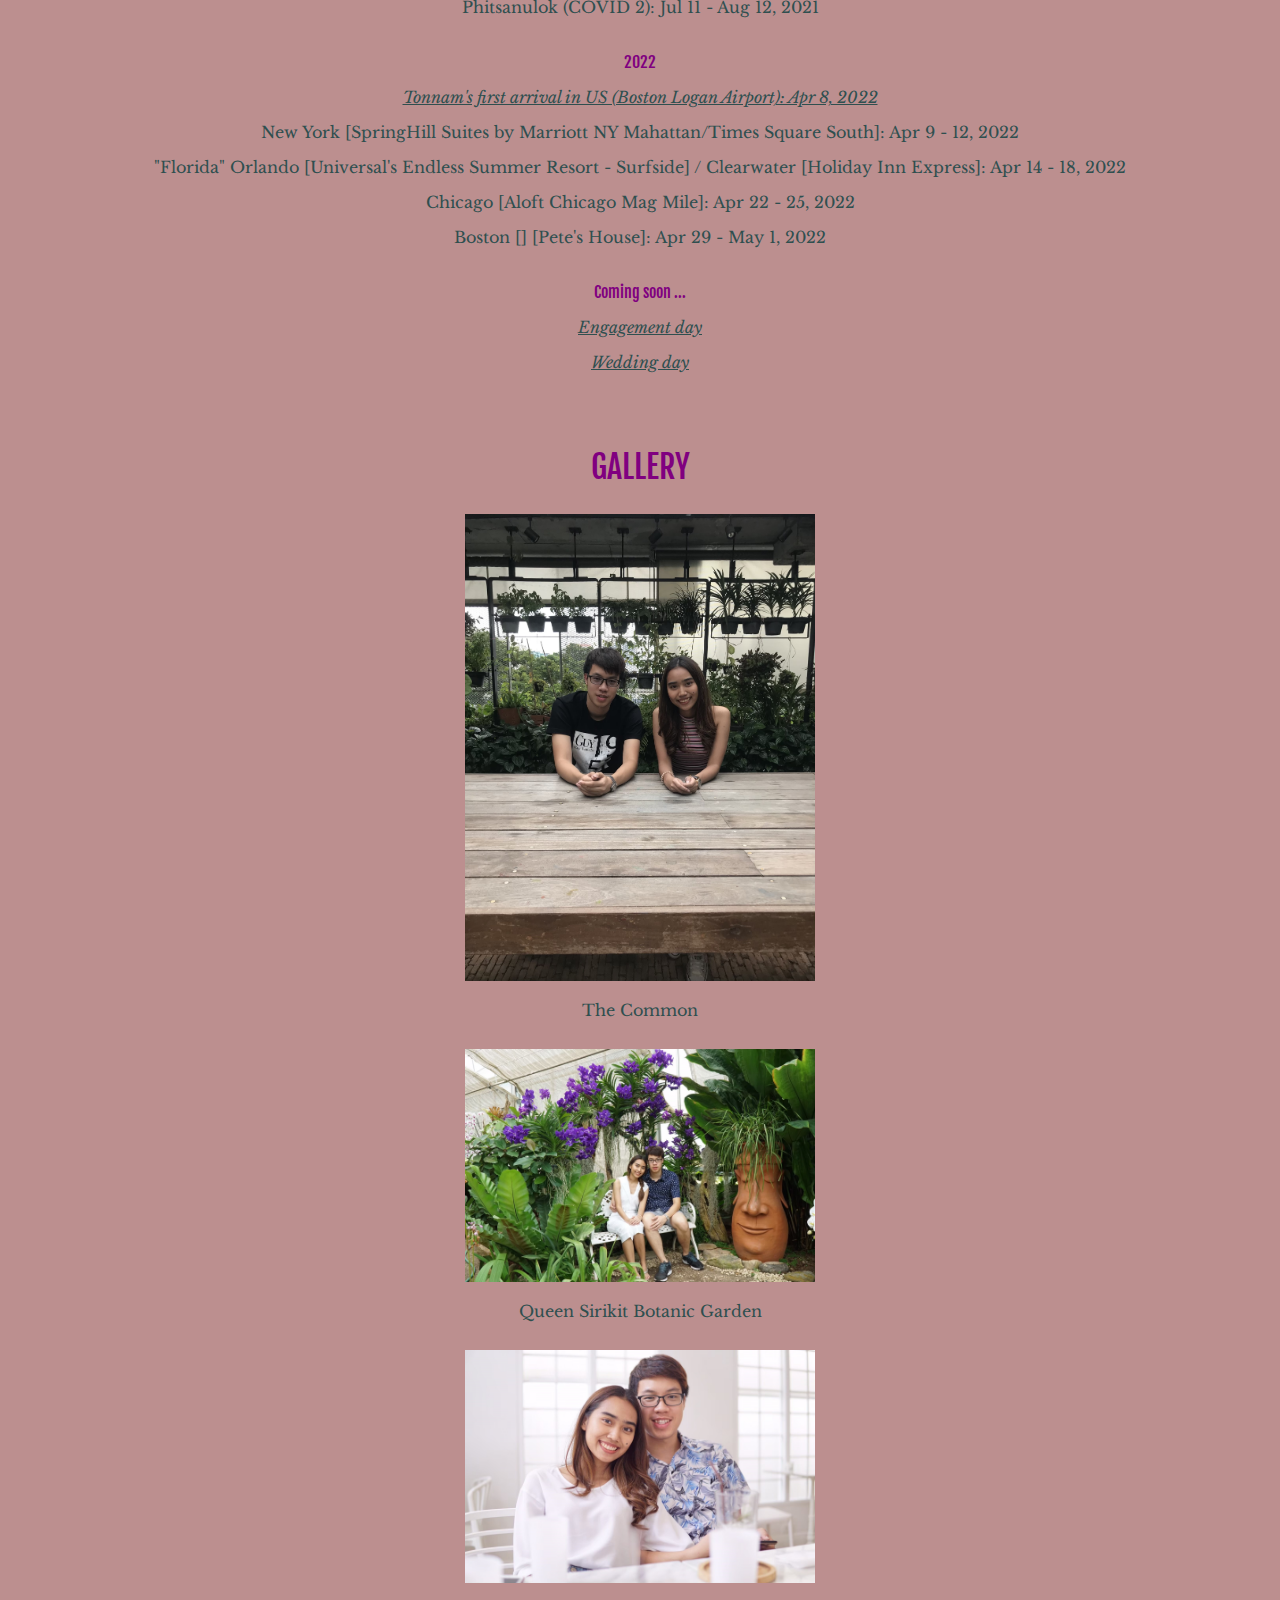
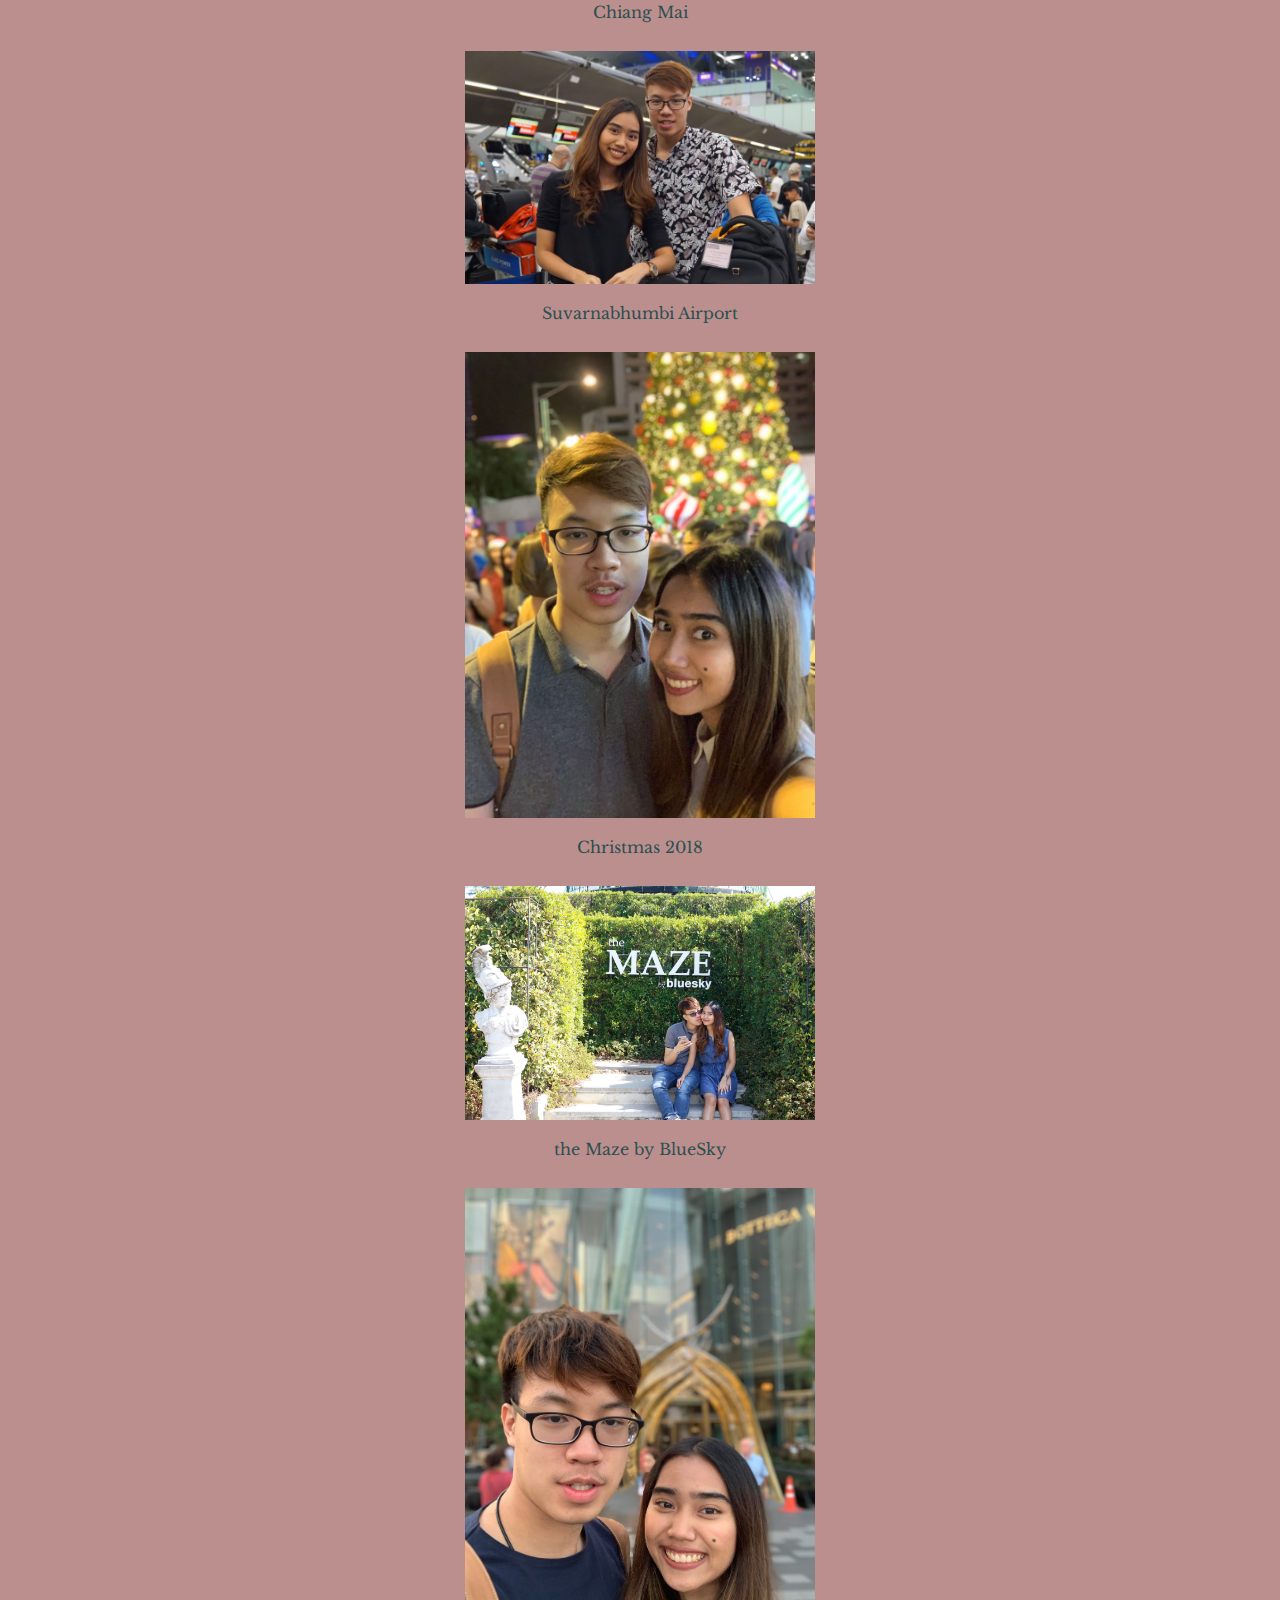
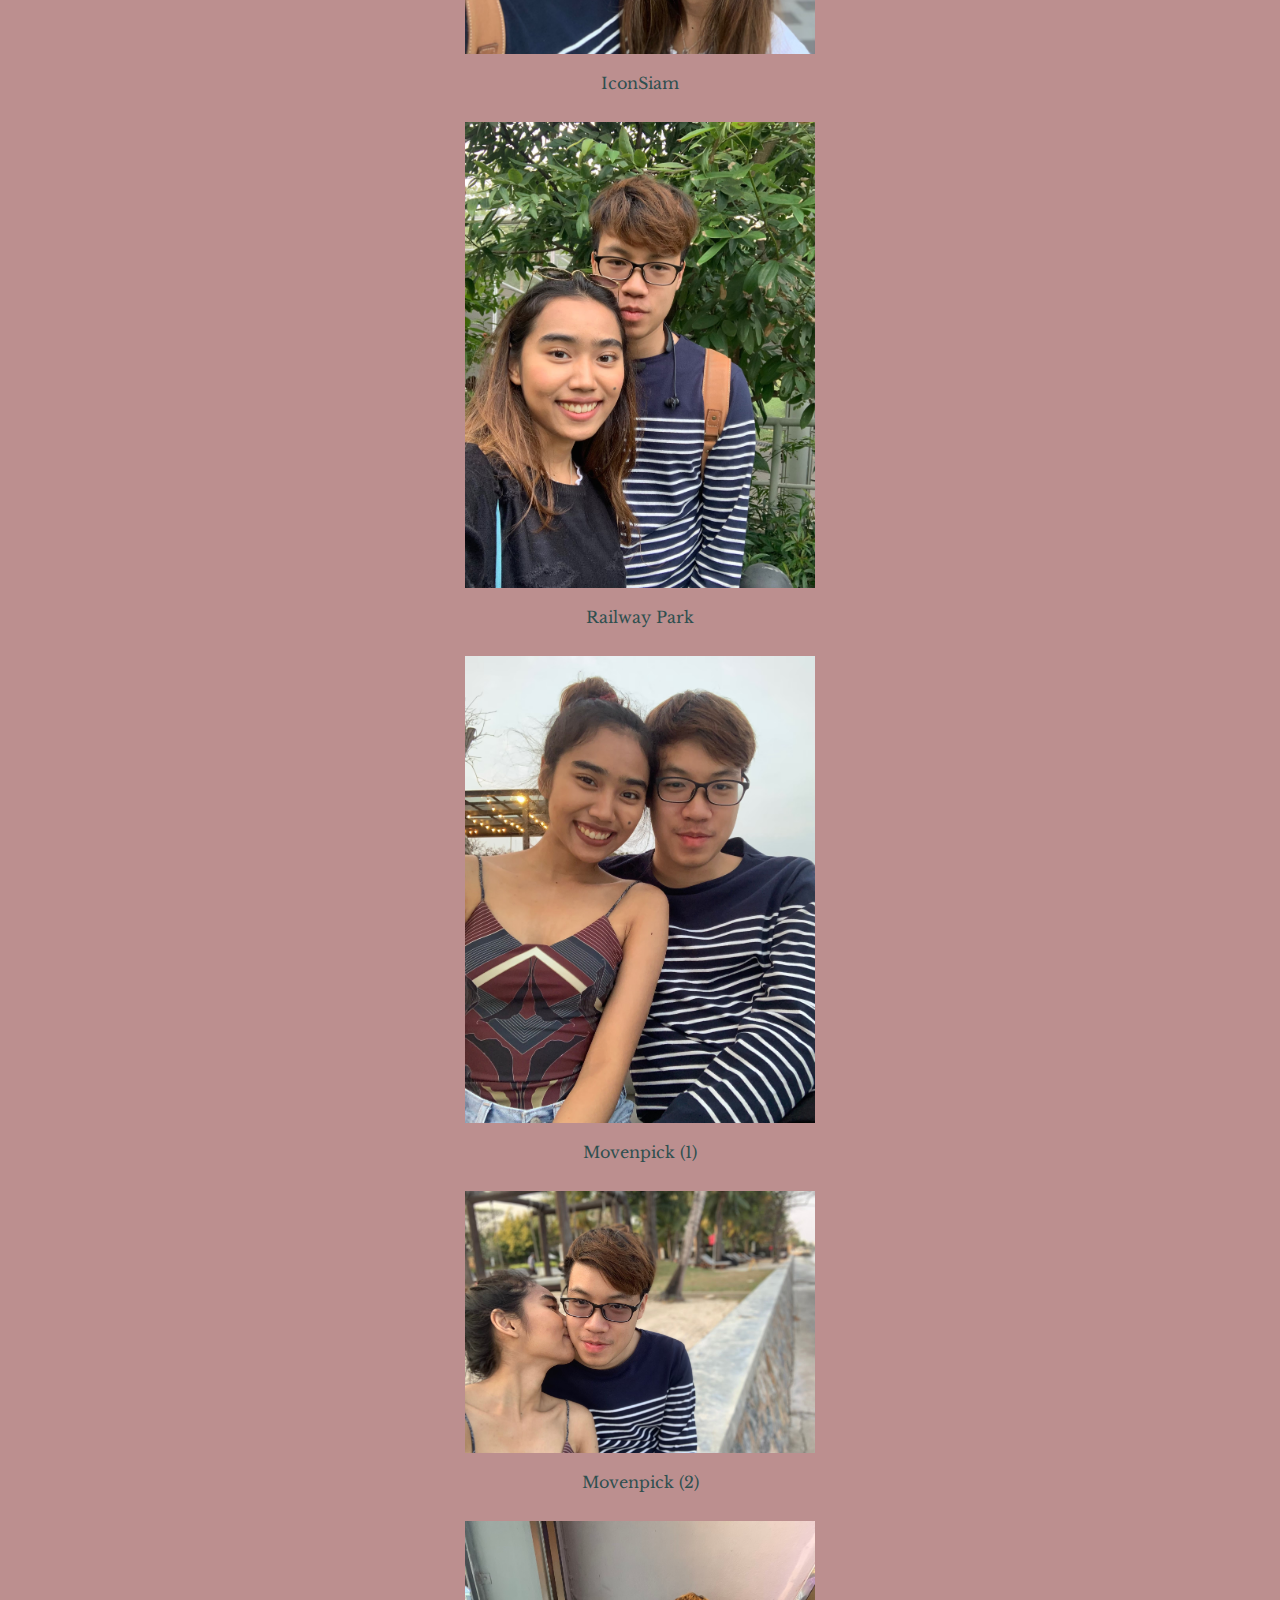
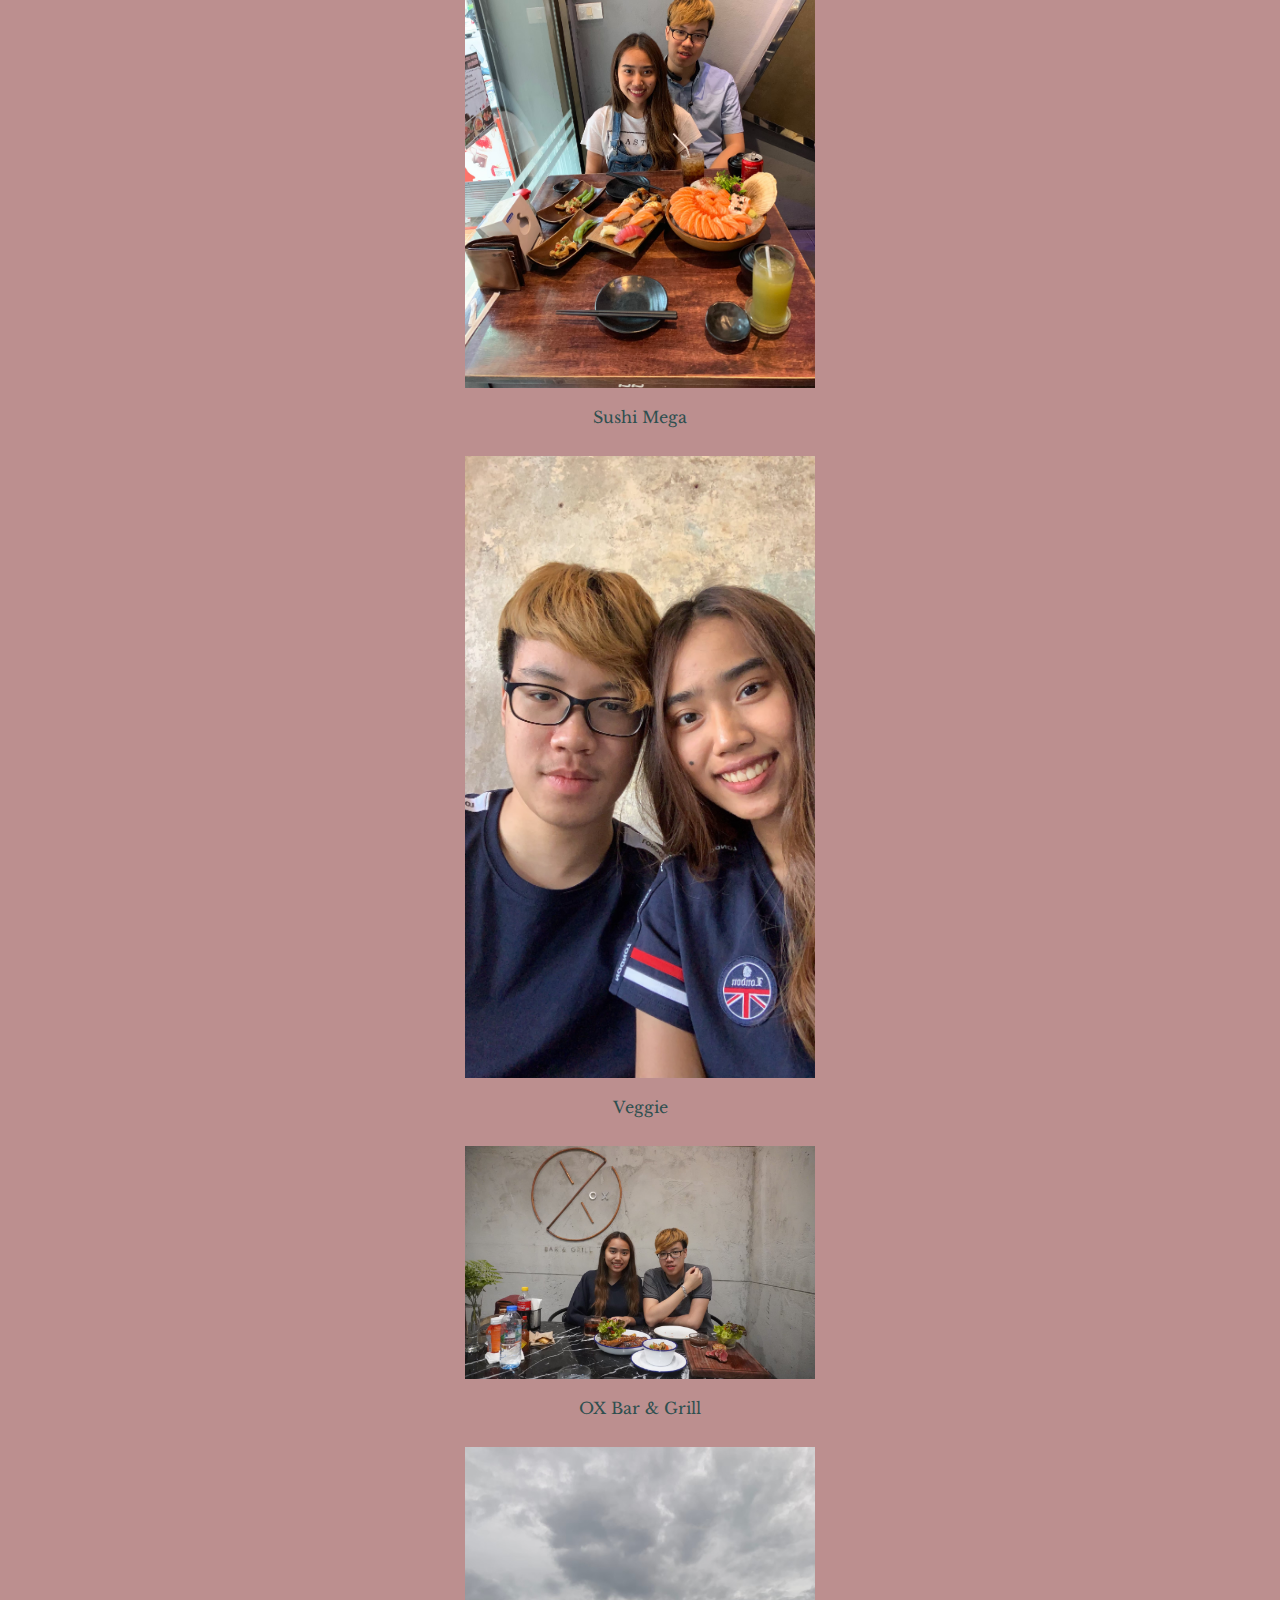
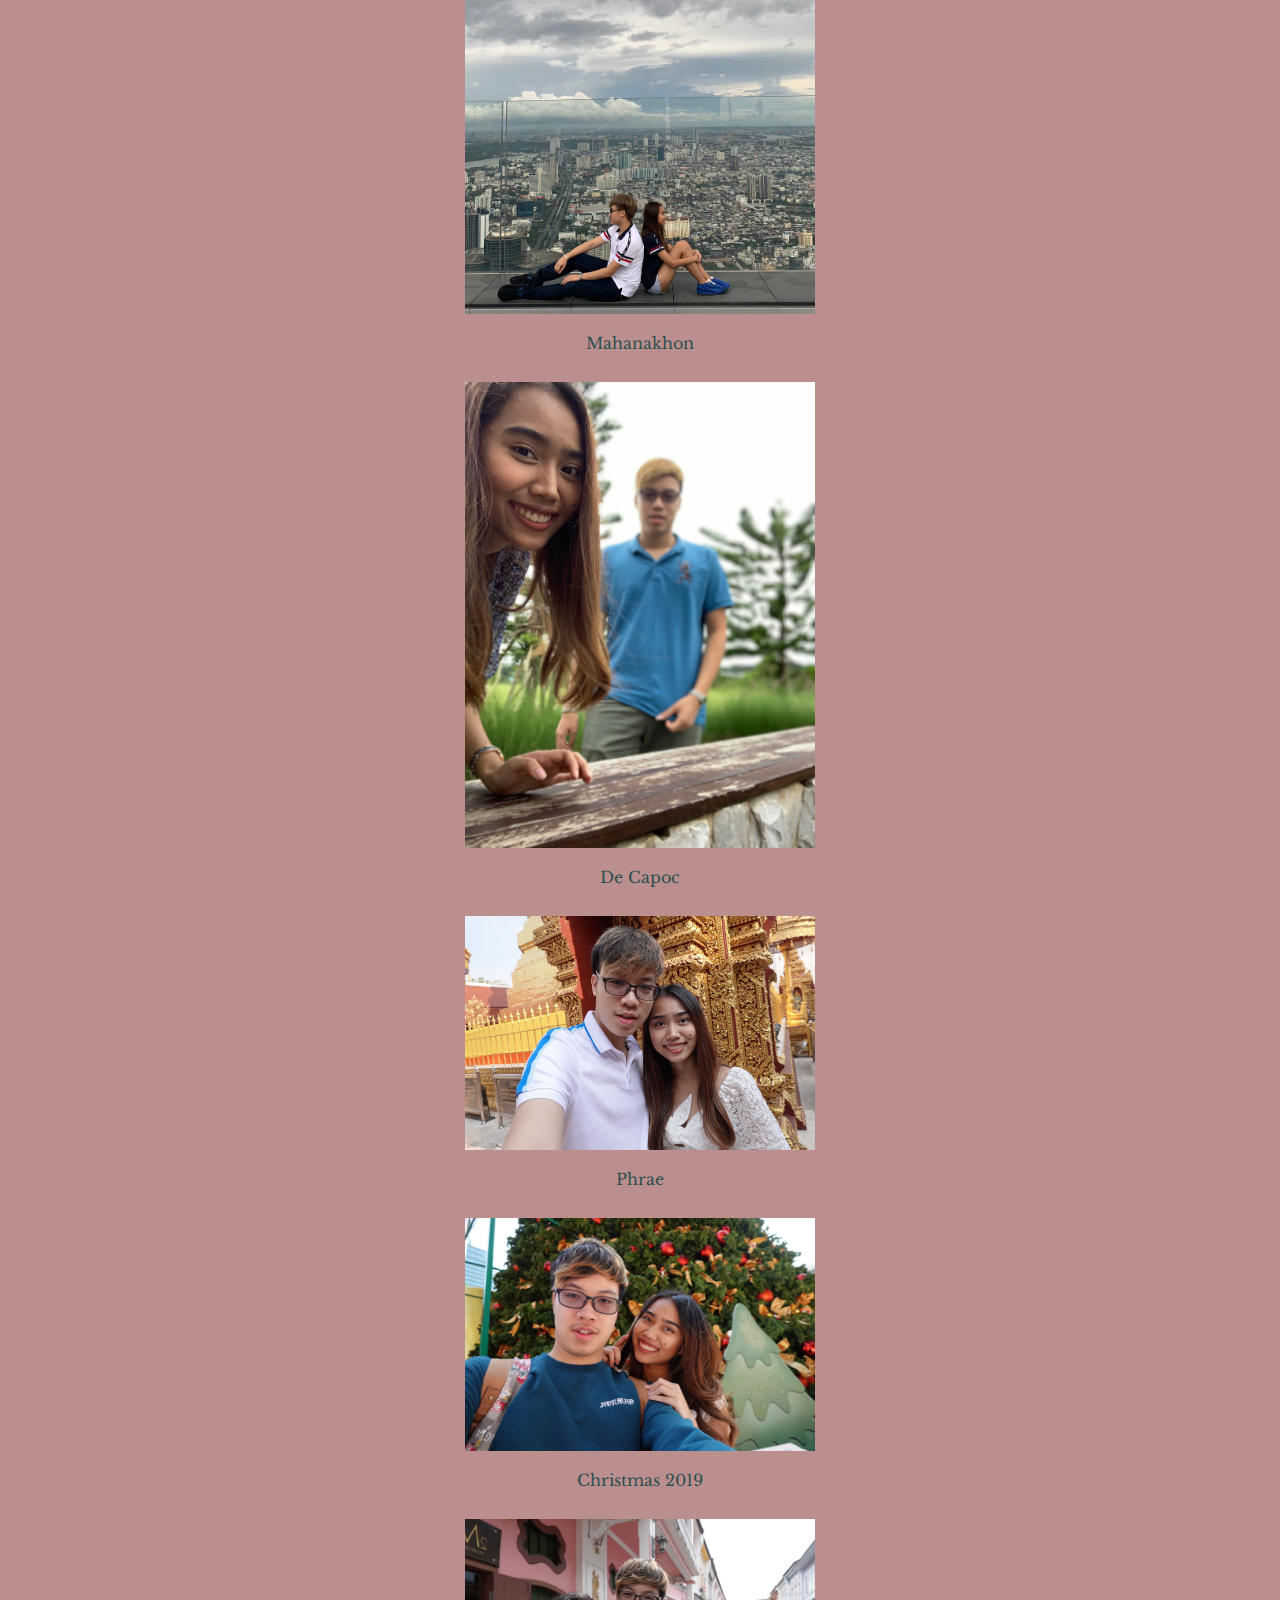
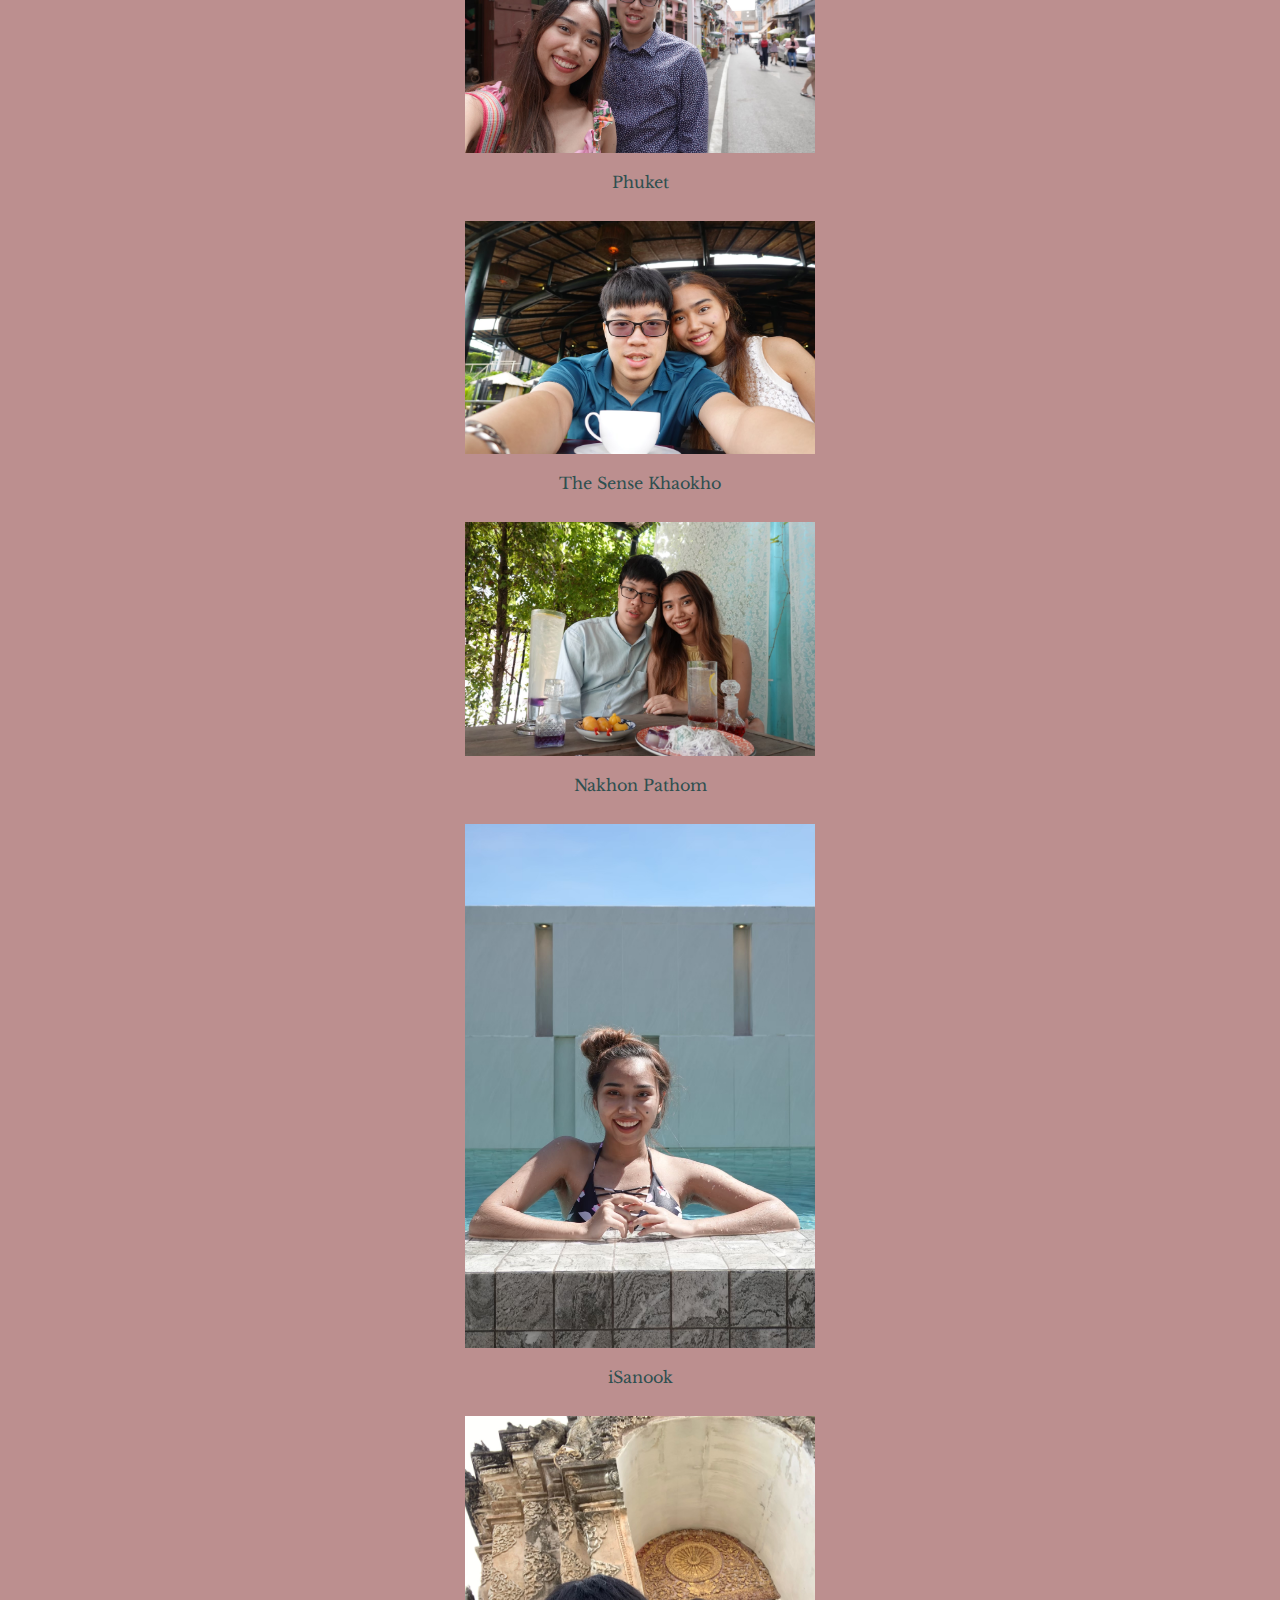
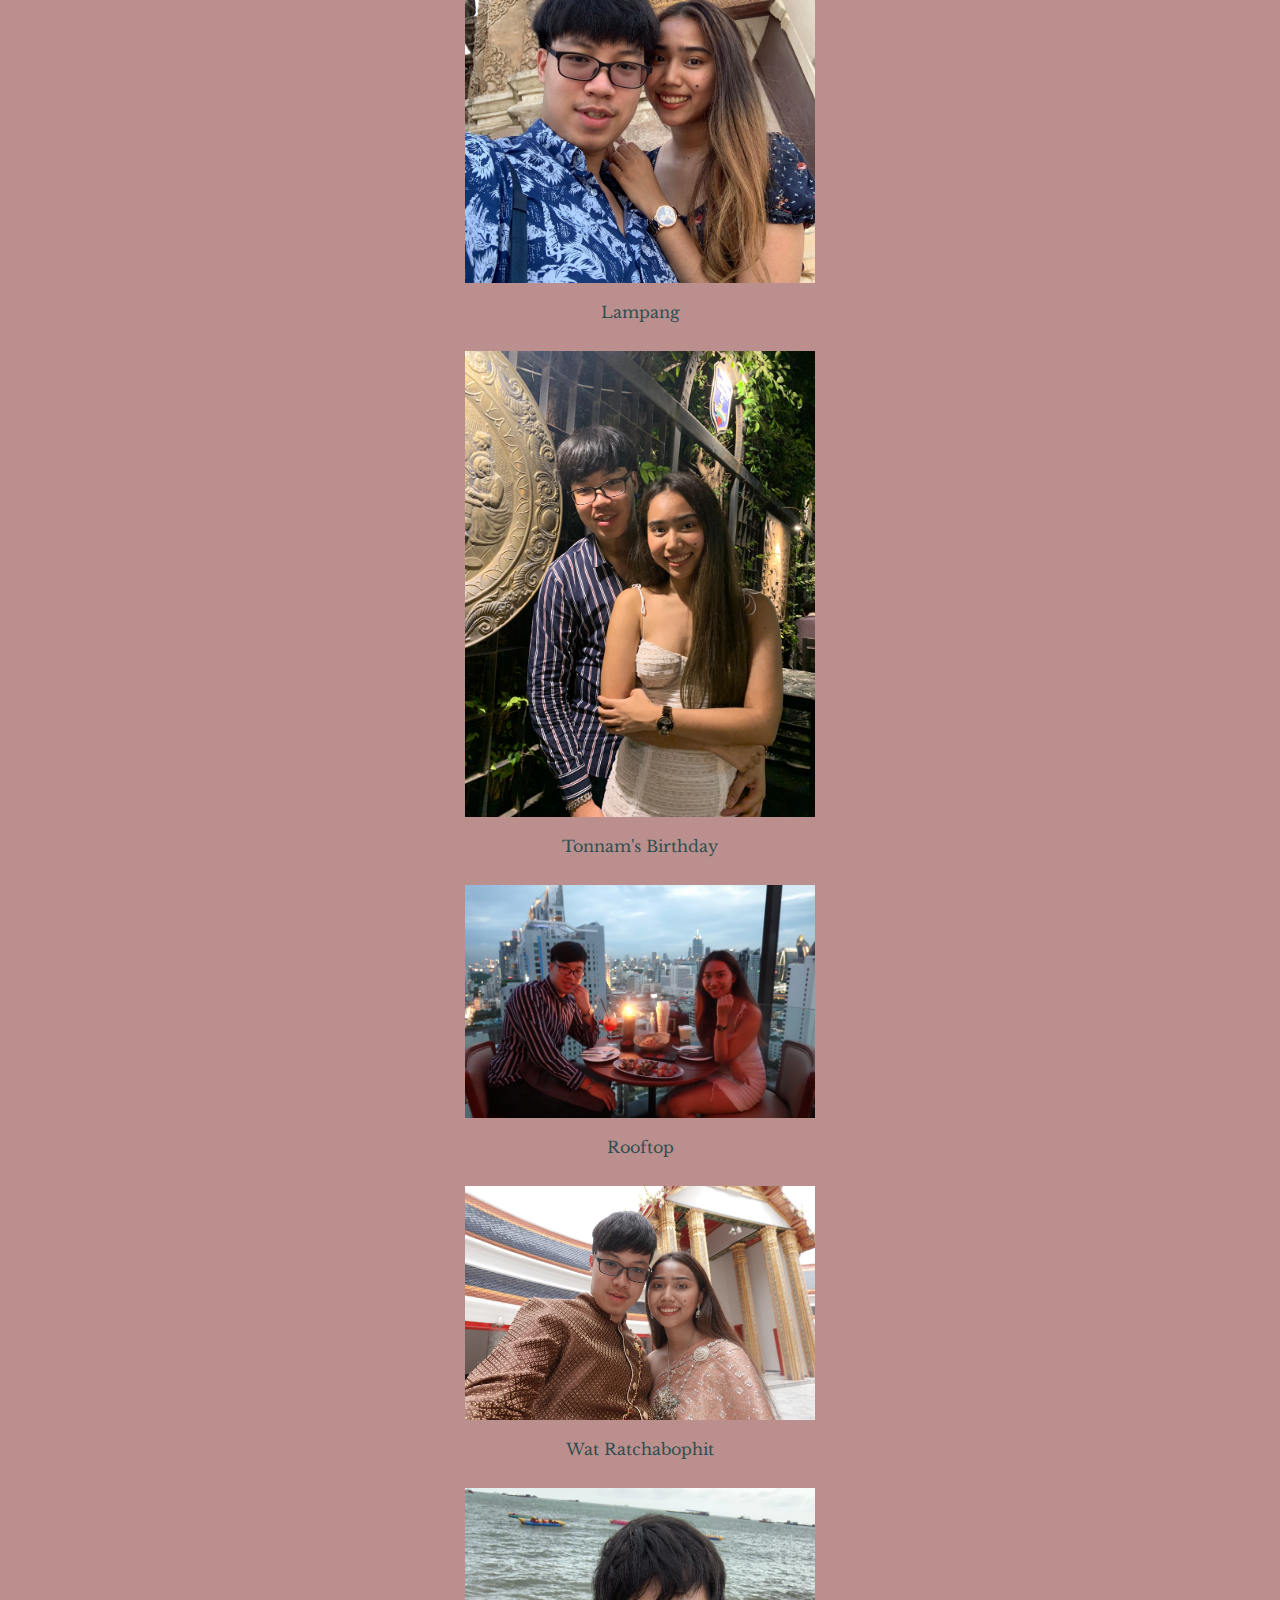
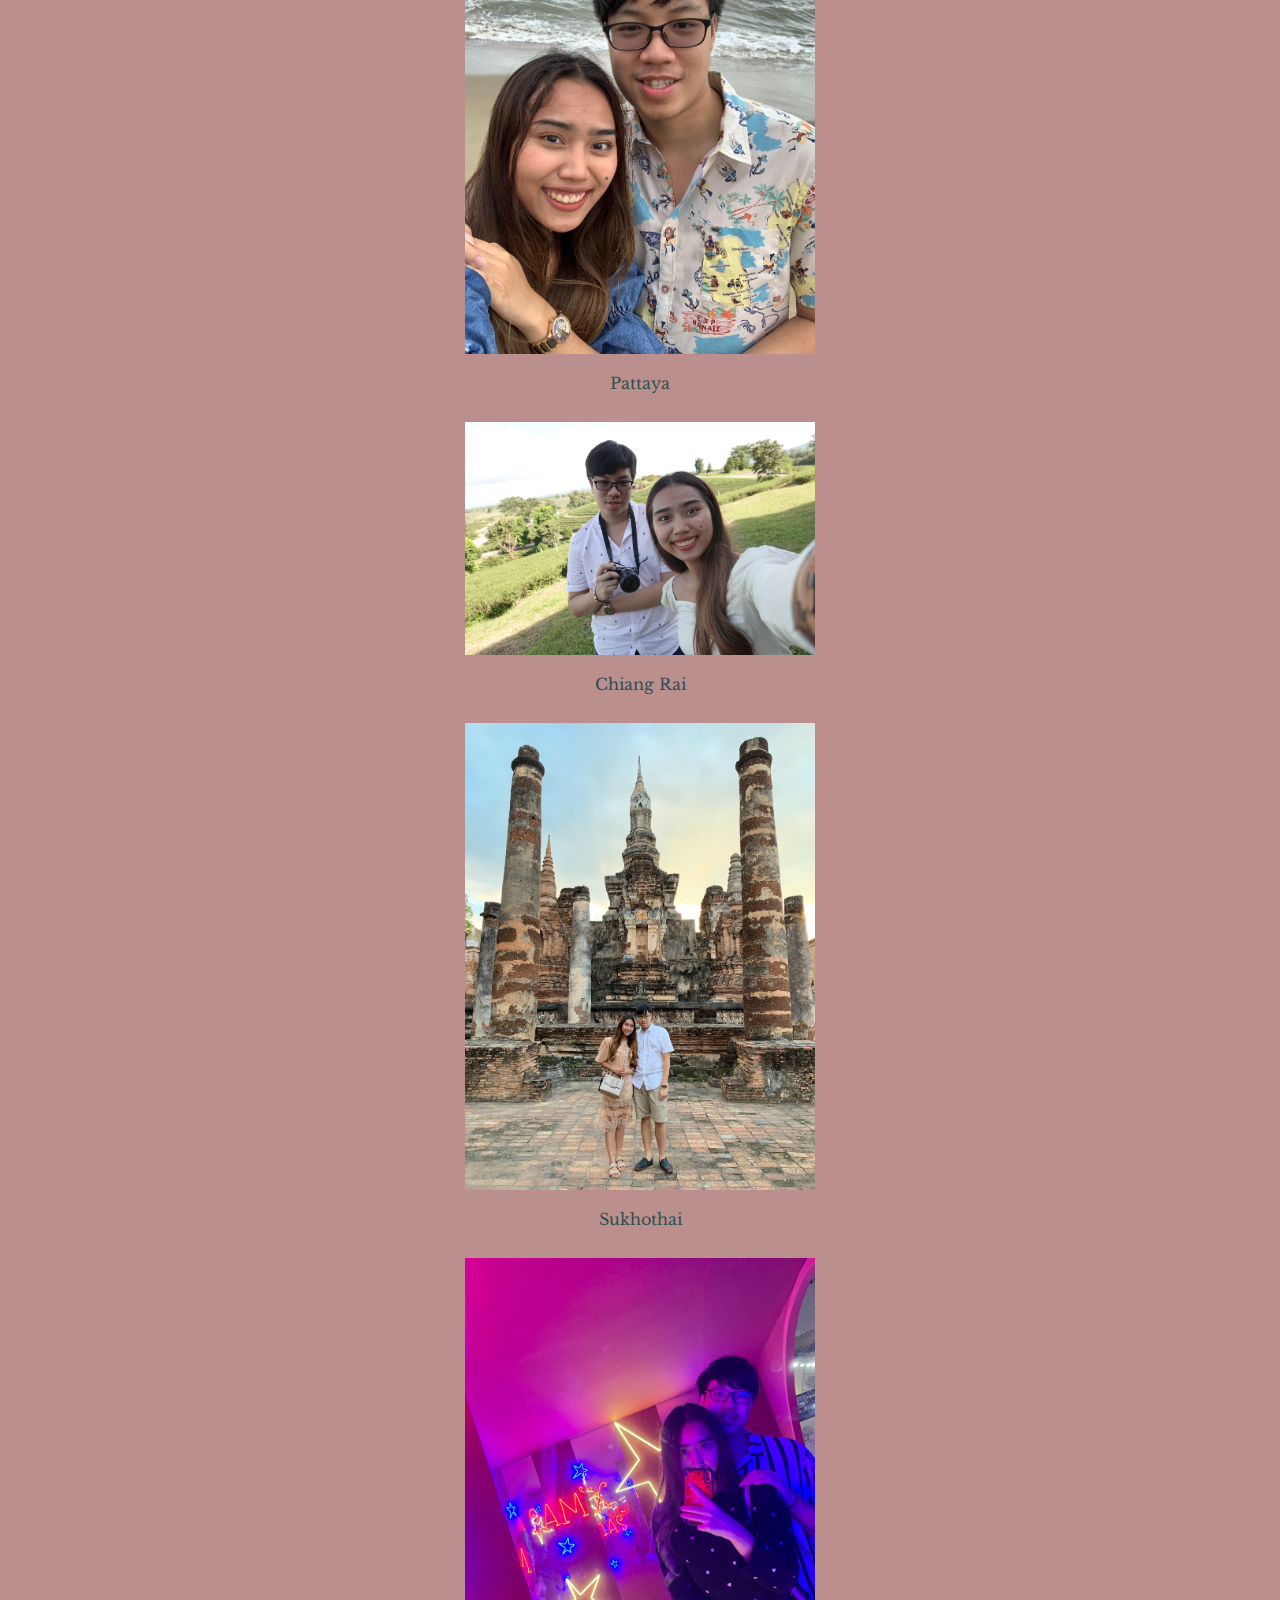
==== commit f829869e: "Update index.html" ====
--- a/index.html
+++ b/index.html
@@ -103,6 +103,13 @@
       <a>Phitsanulok: Jun 11 - 13, 2021</a>
       <a>Phitsanulok (COVID 2): Jul 11 - Aug 12, 2021</a>
       <br>
+      <a class="story-head2">2022</a>
+      <a class="bold">Tonnam's first arrival in US (Boston Logan Airport): Apr 8, 2022</a>
+      <a>New York [SpringHill Suites by Marriott NY Mahattan/Times Square South]: Apr 9 - 12, 2022</a>
+      <a>"Florida" Orlando [Universal's Endless Summer Resort - Surfside] / Clearwater [Holiday Inn Express]: Apr 14 - 18, 2022</a>
+      <a>Chicago [Aloft Chicago Mag Mile]: Apr 22 - 25, 2022</a>
+      <a>Boston [] [Pete's House]: Apr 29 - May 1, 2022</a>
+      <br>
       <a class="story-head2">Coming soon ...</a>
       <a class="bold">Engagement day</a>
       <a class="bold">Wedding day</a>
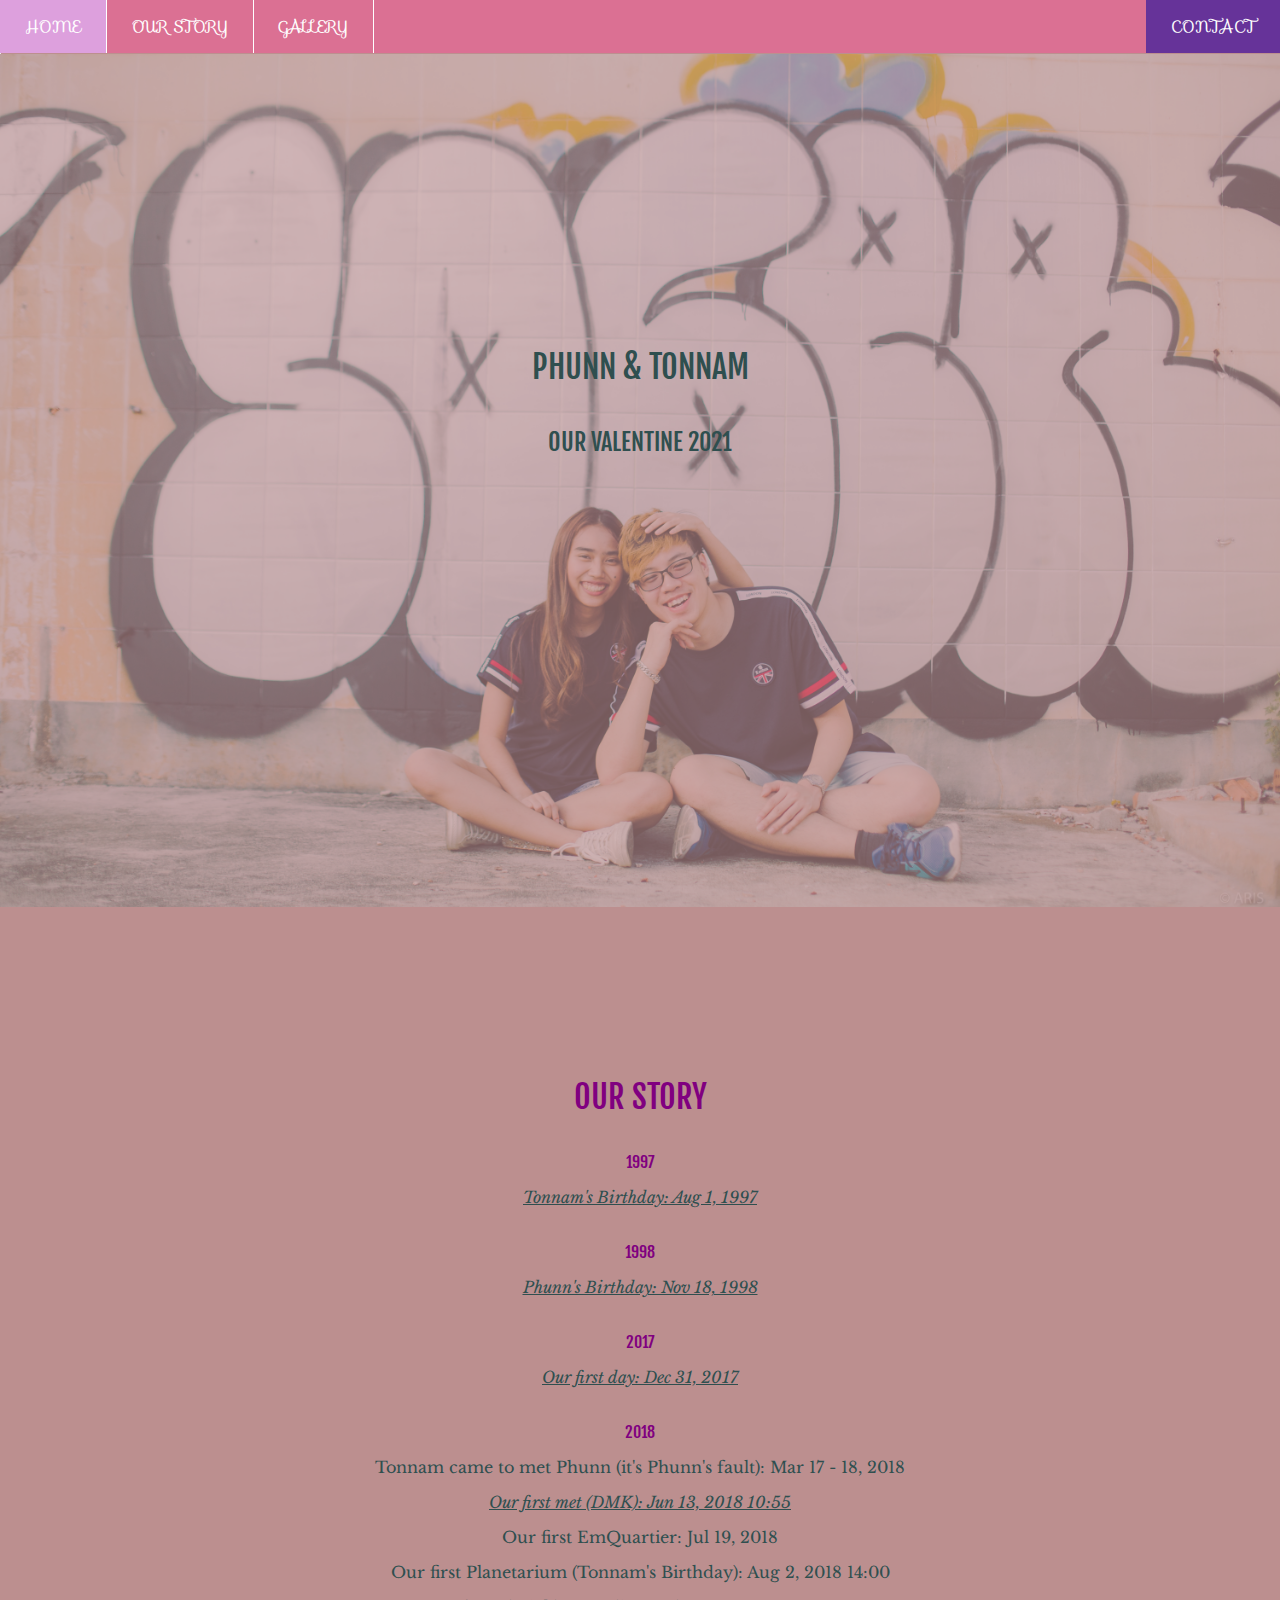
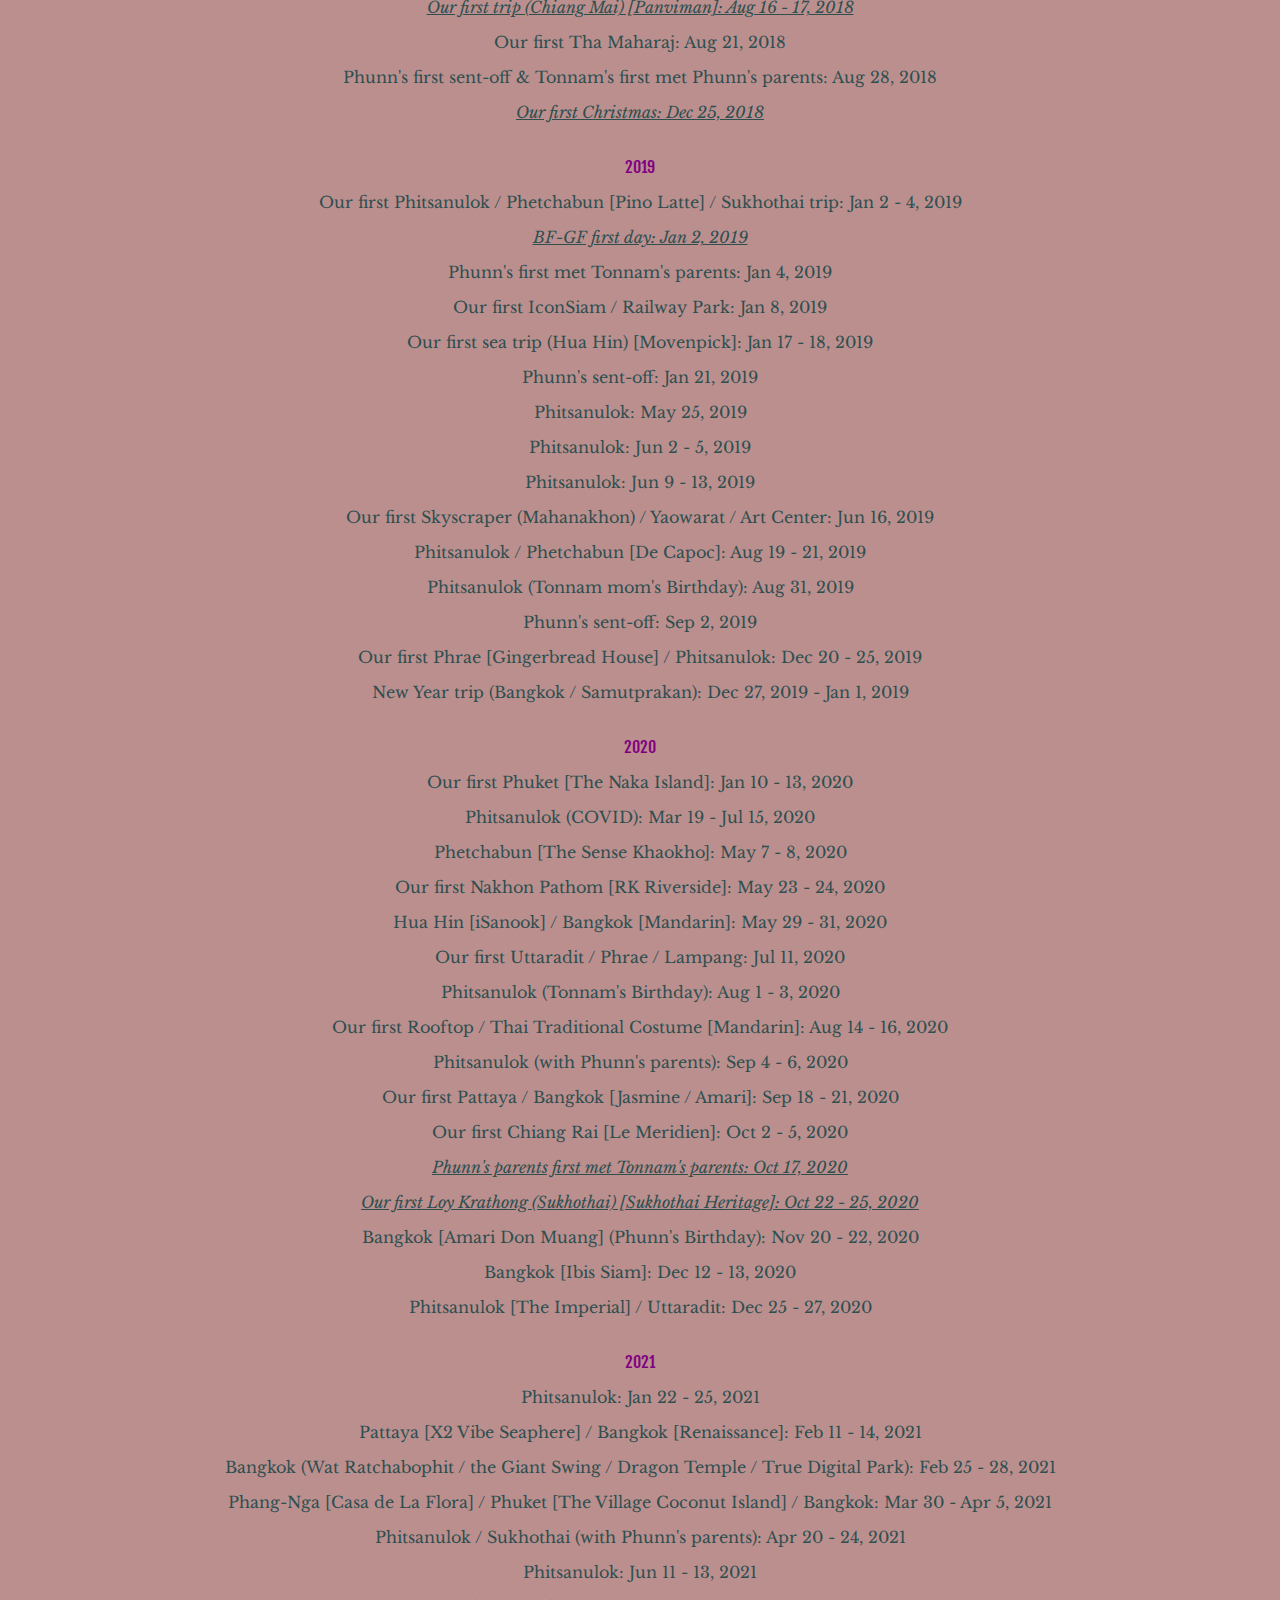
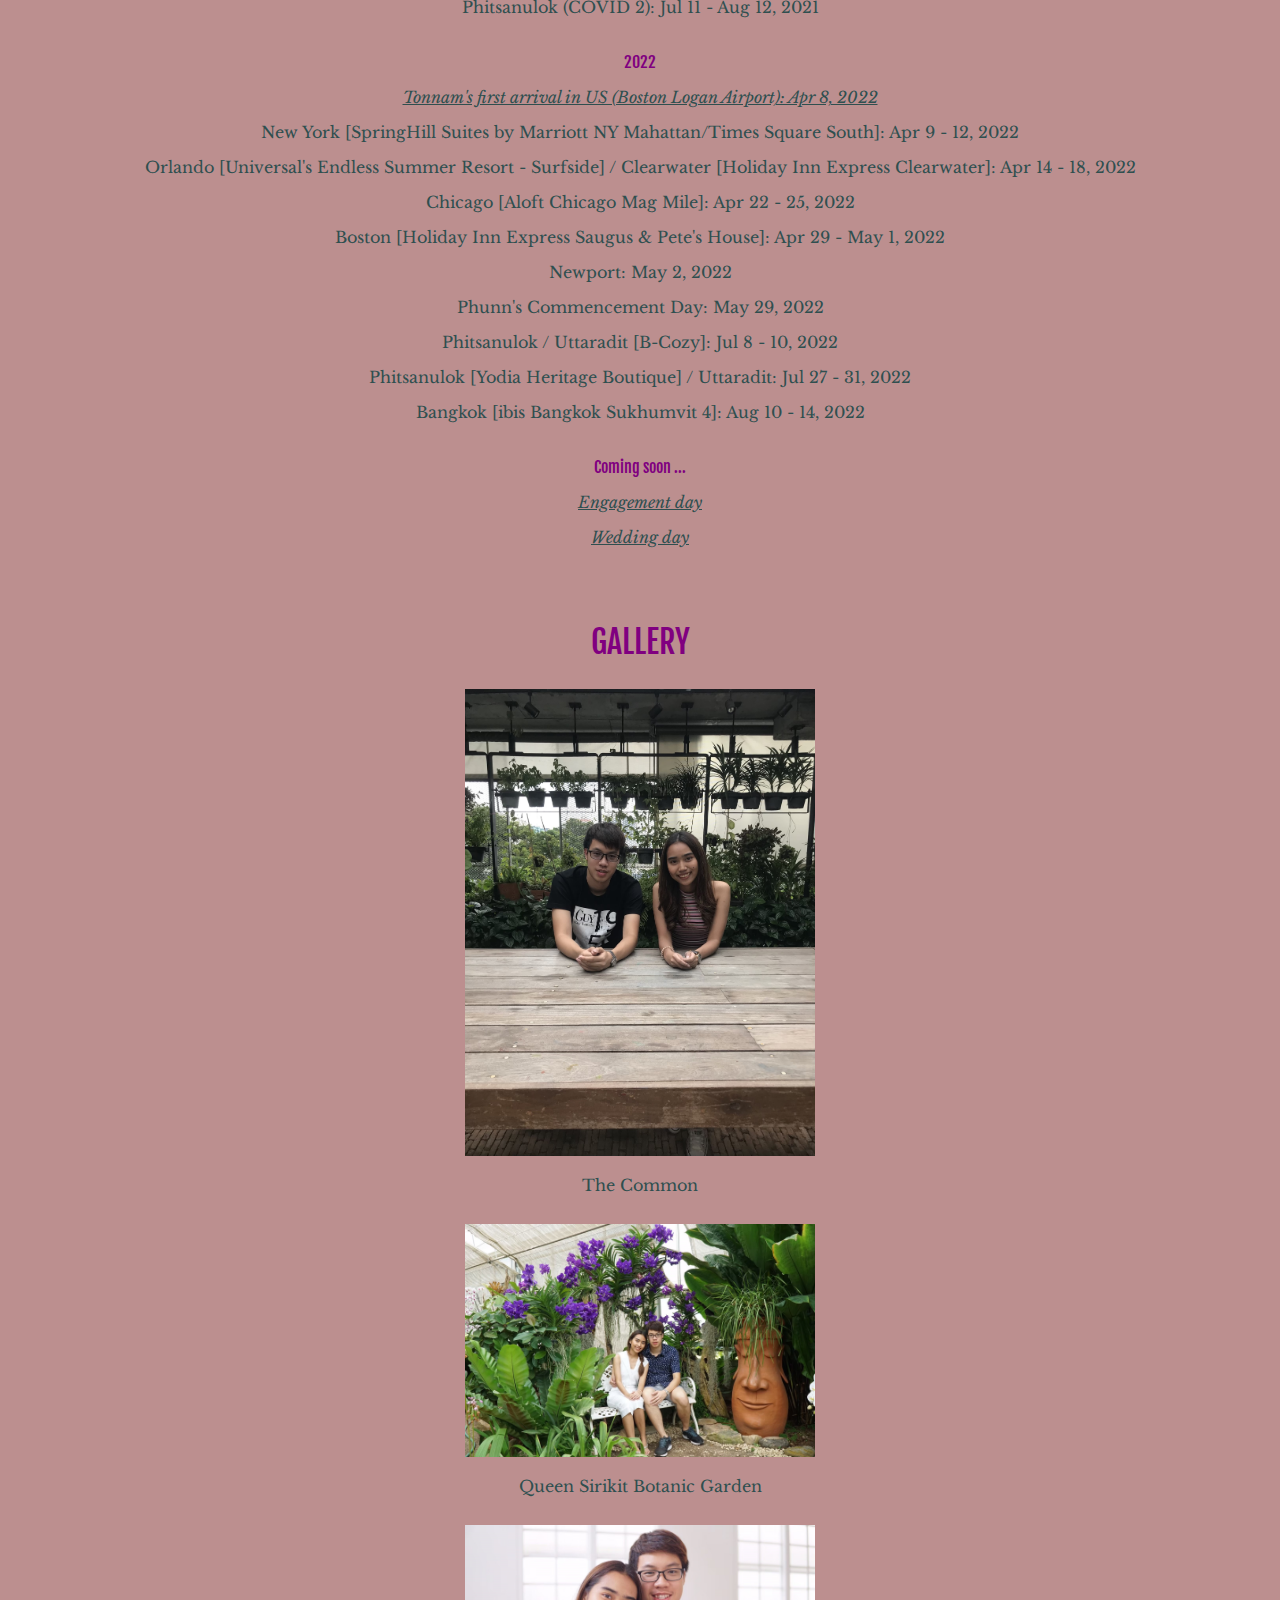
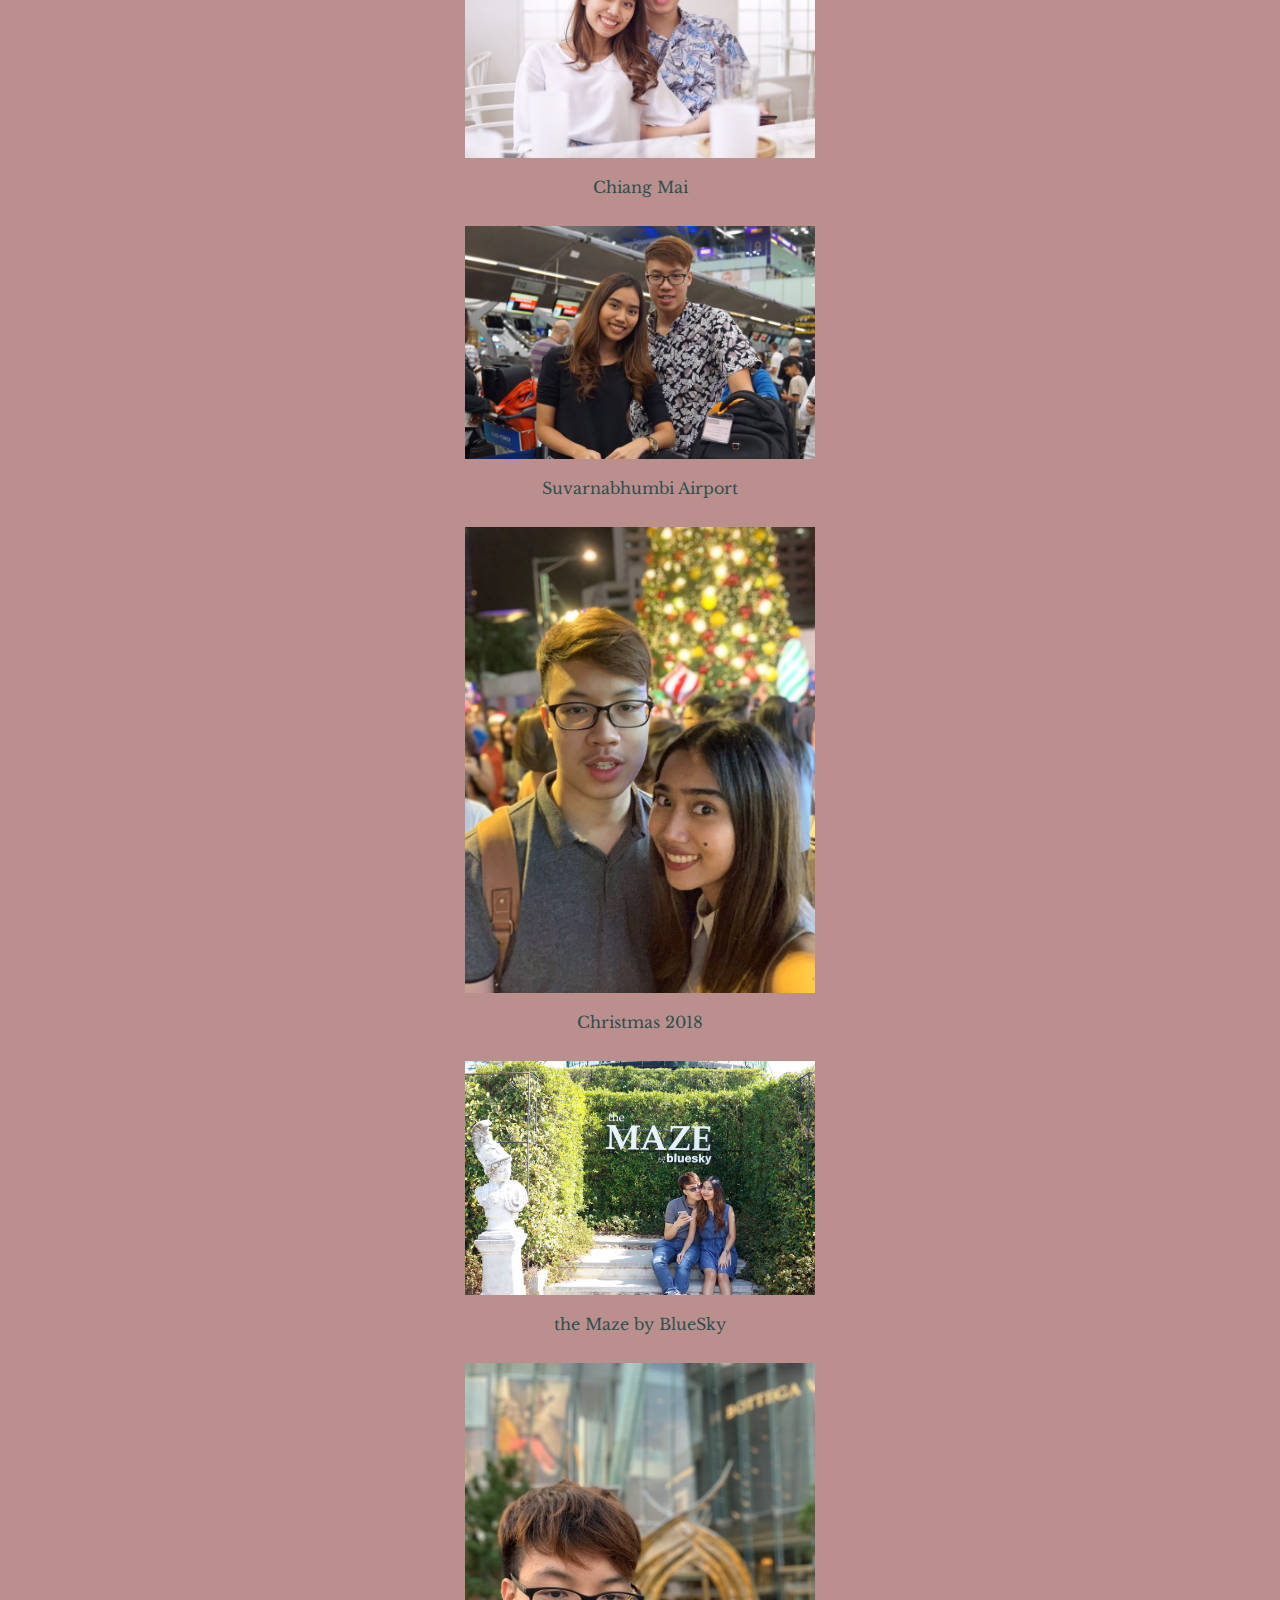
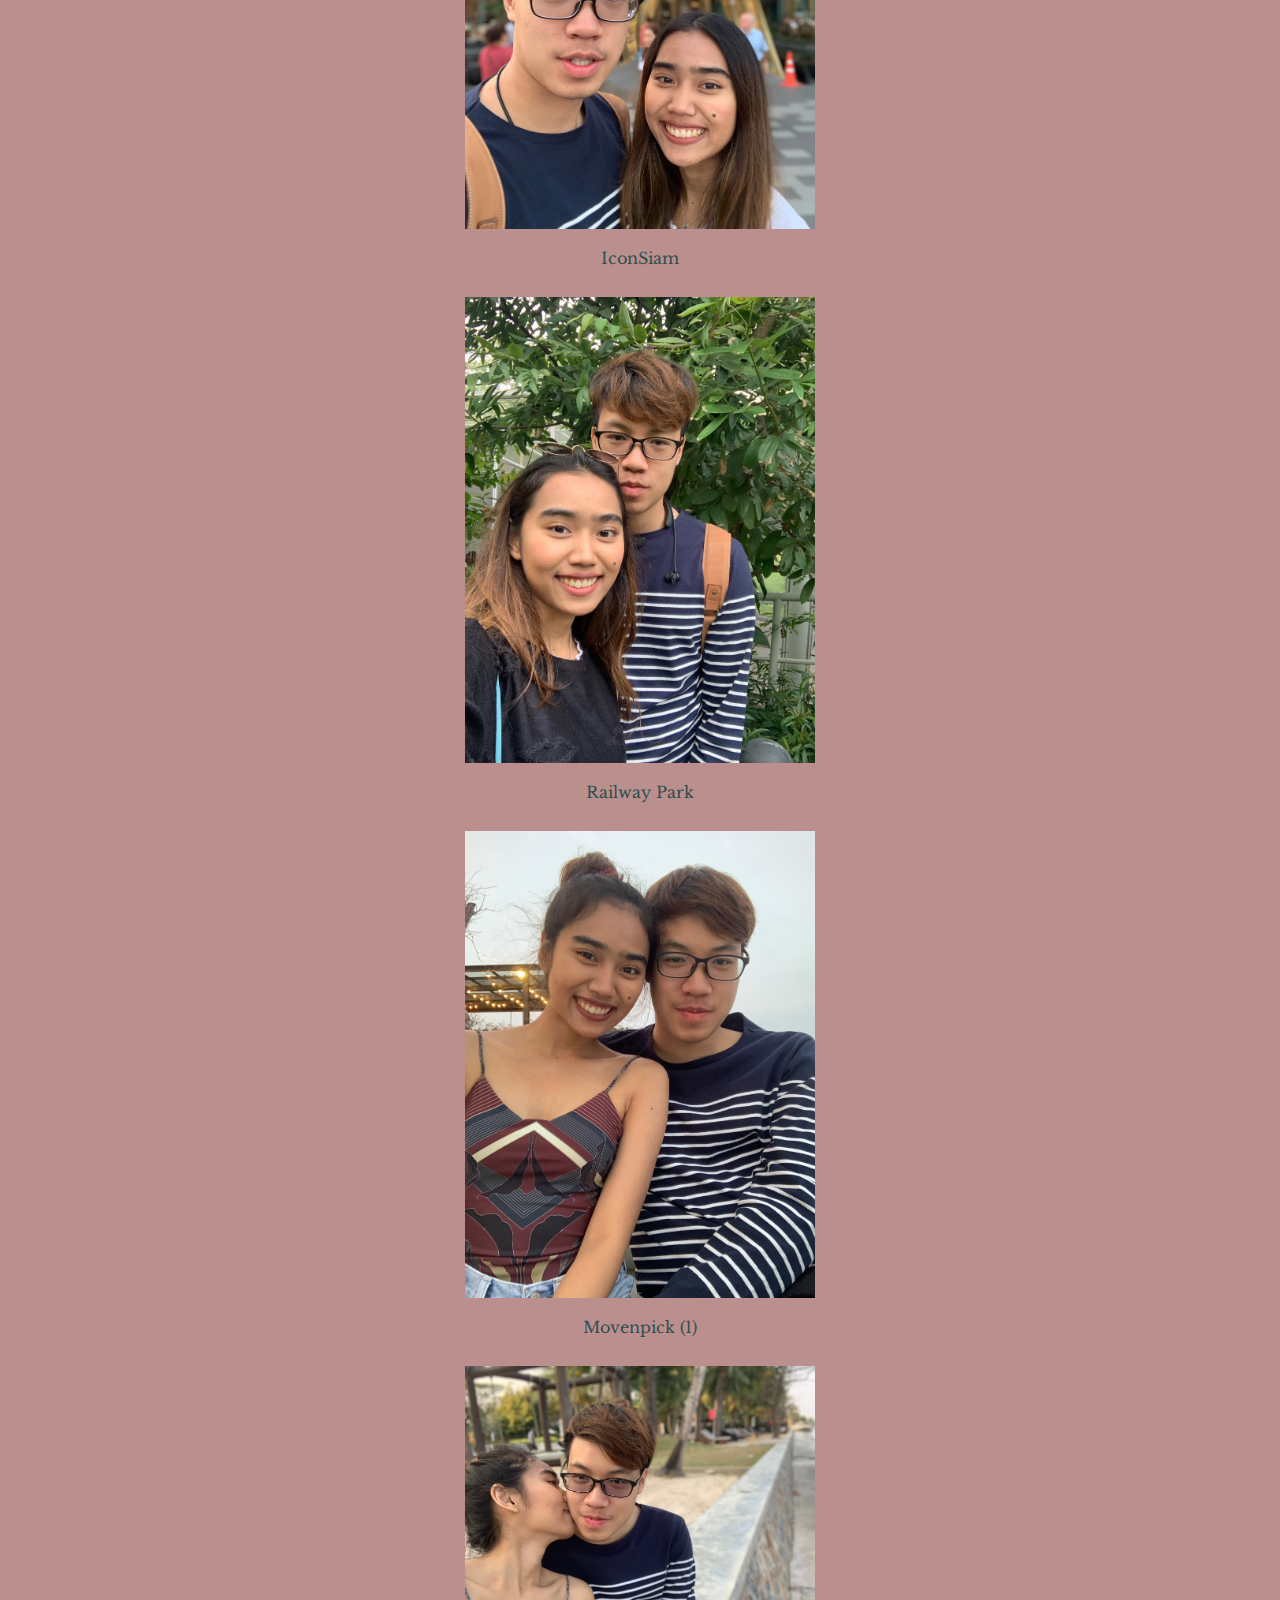
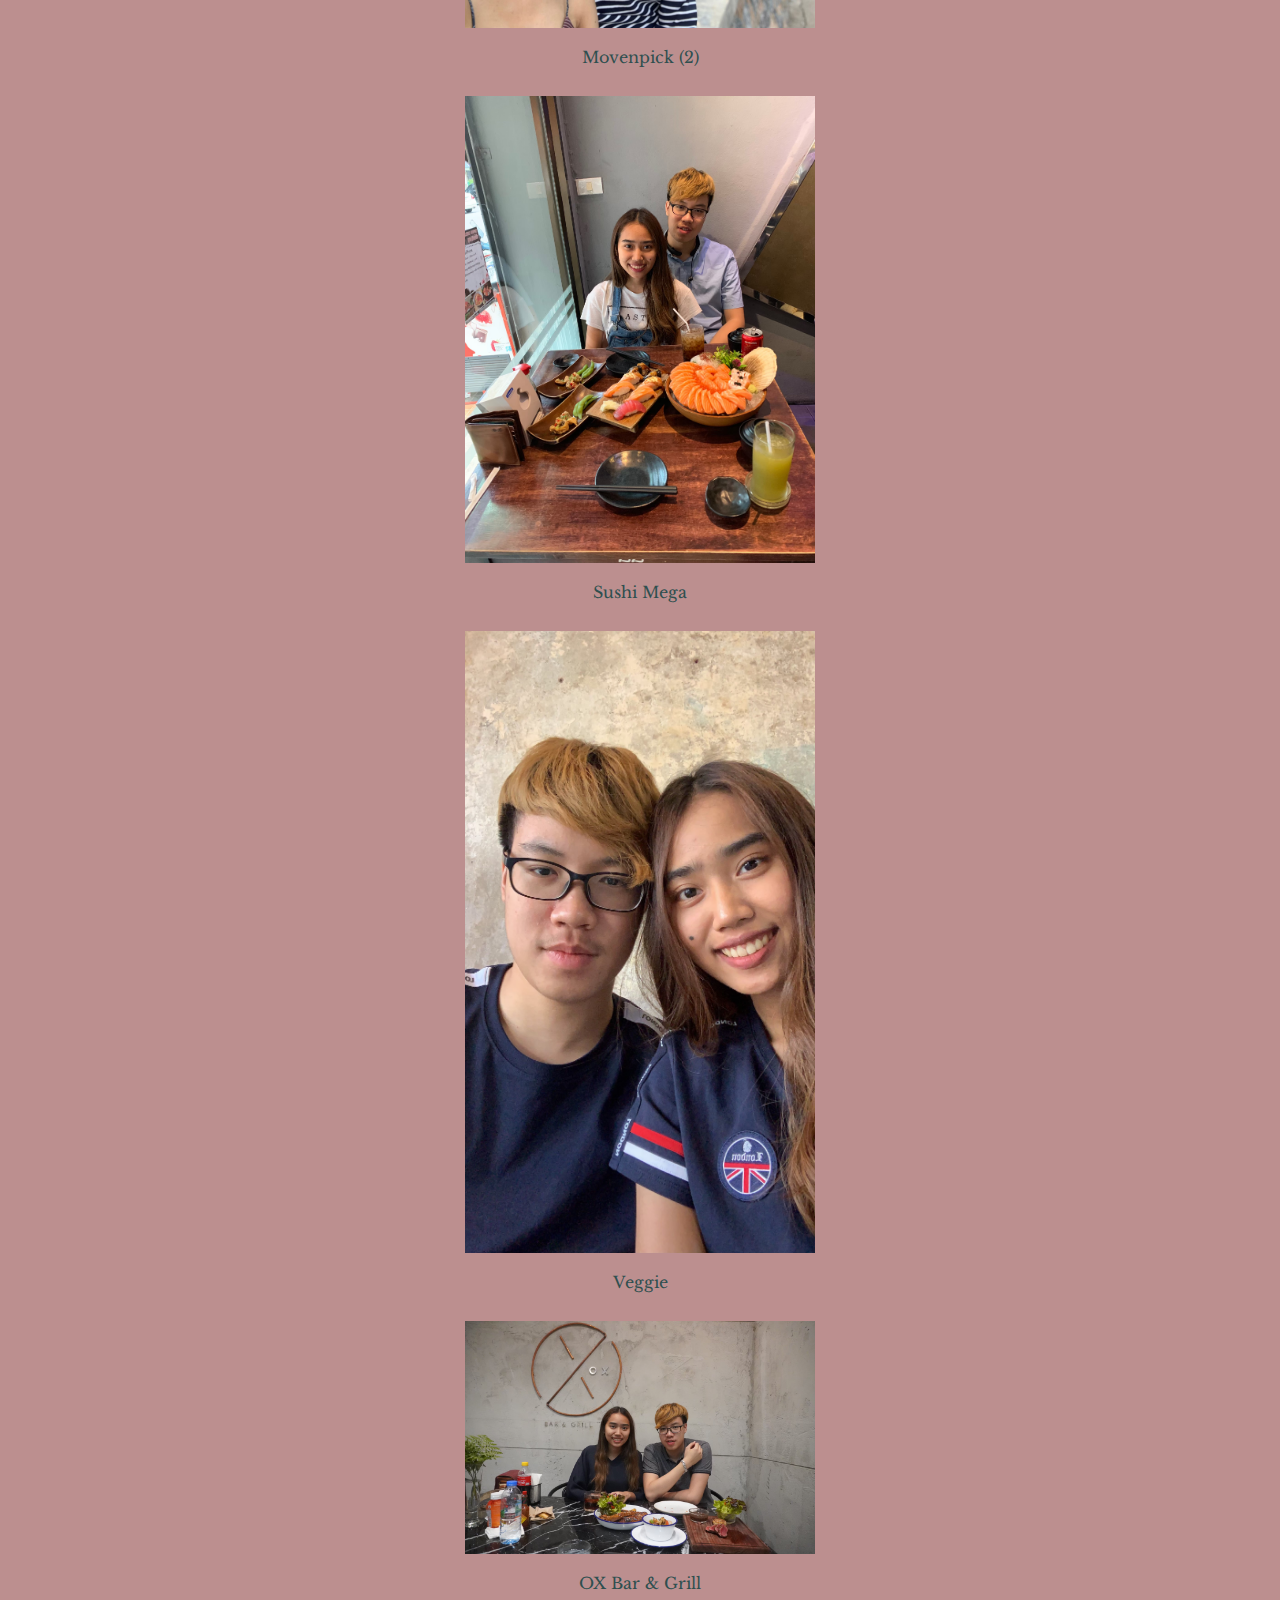
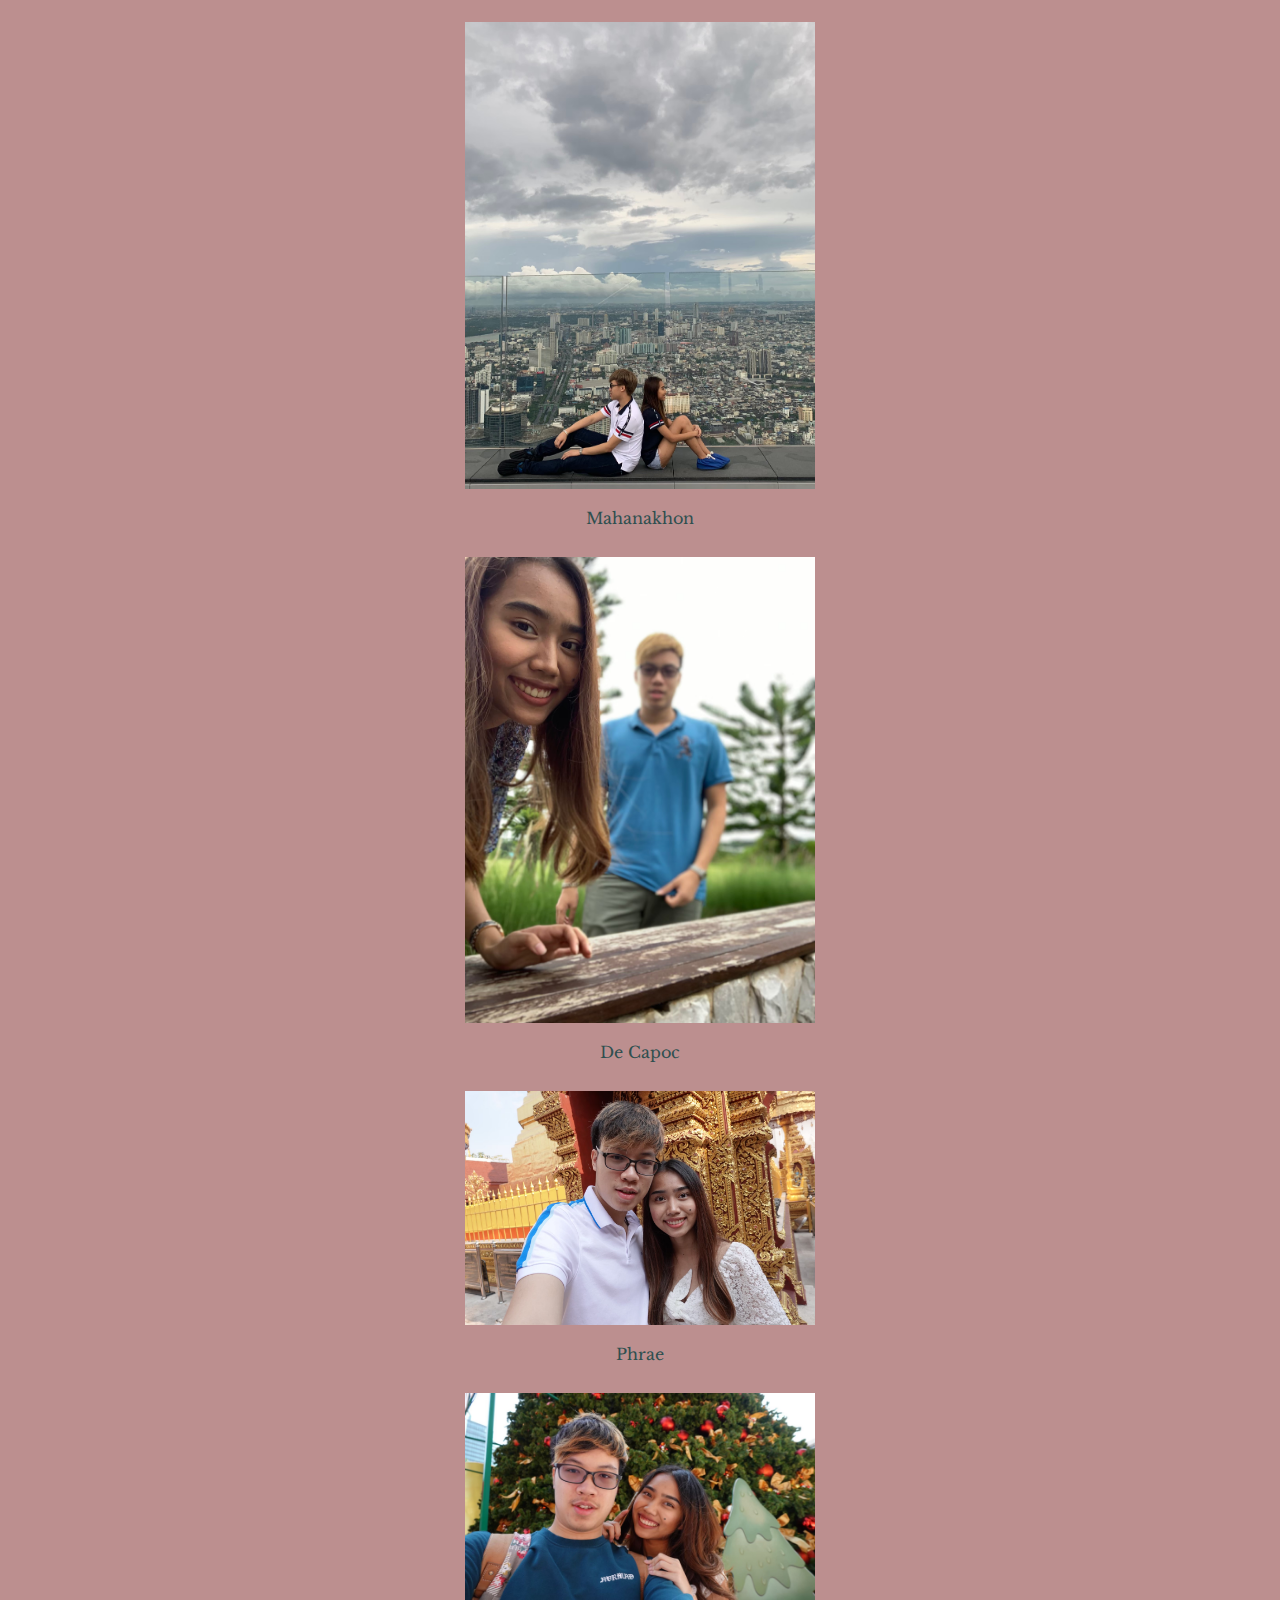
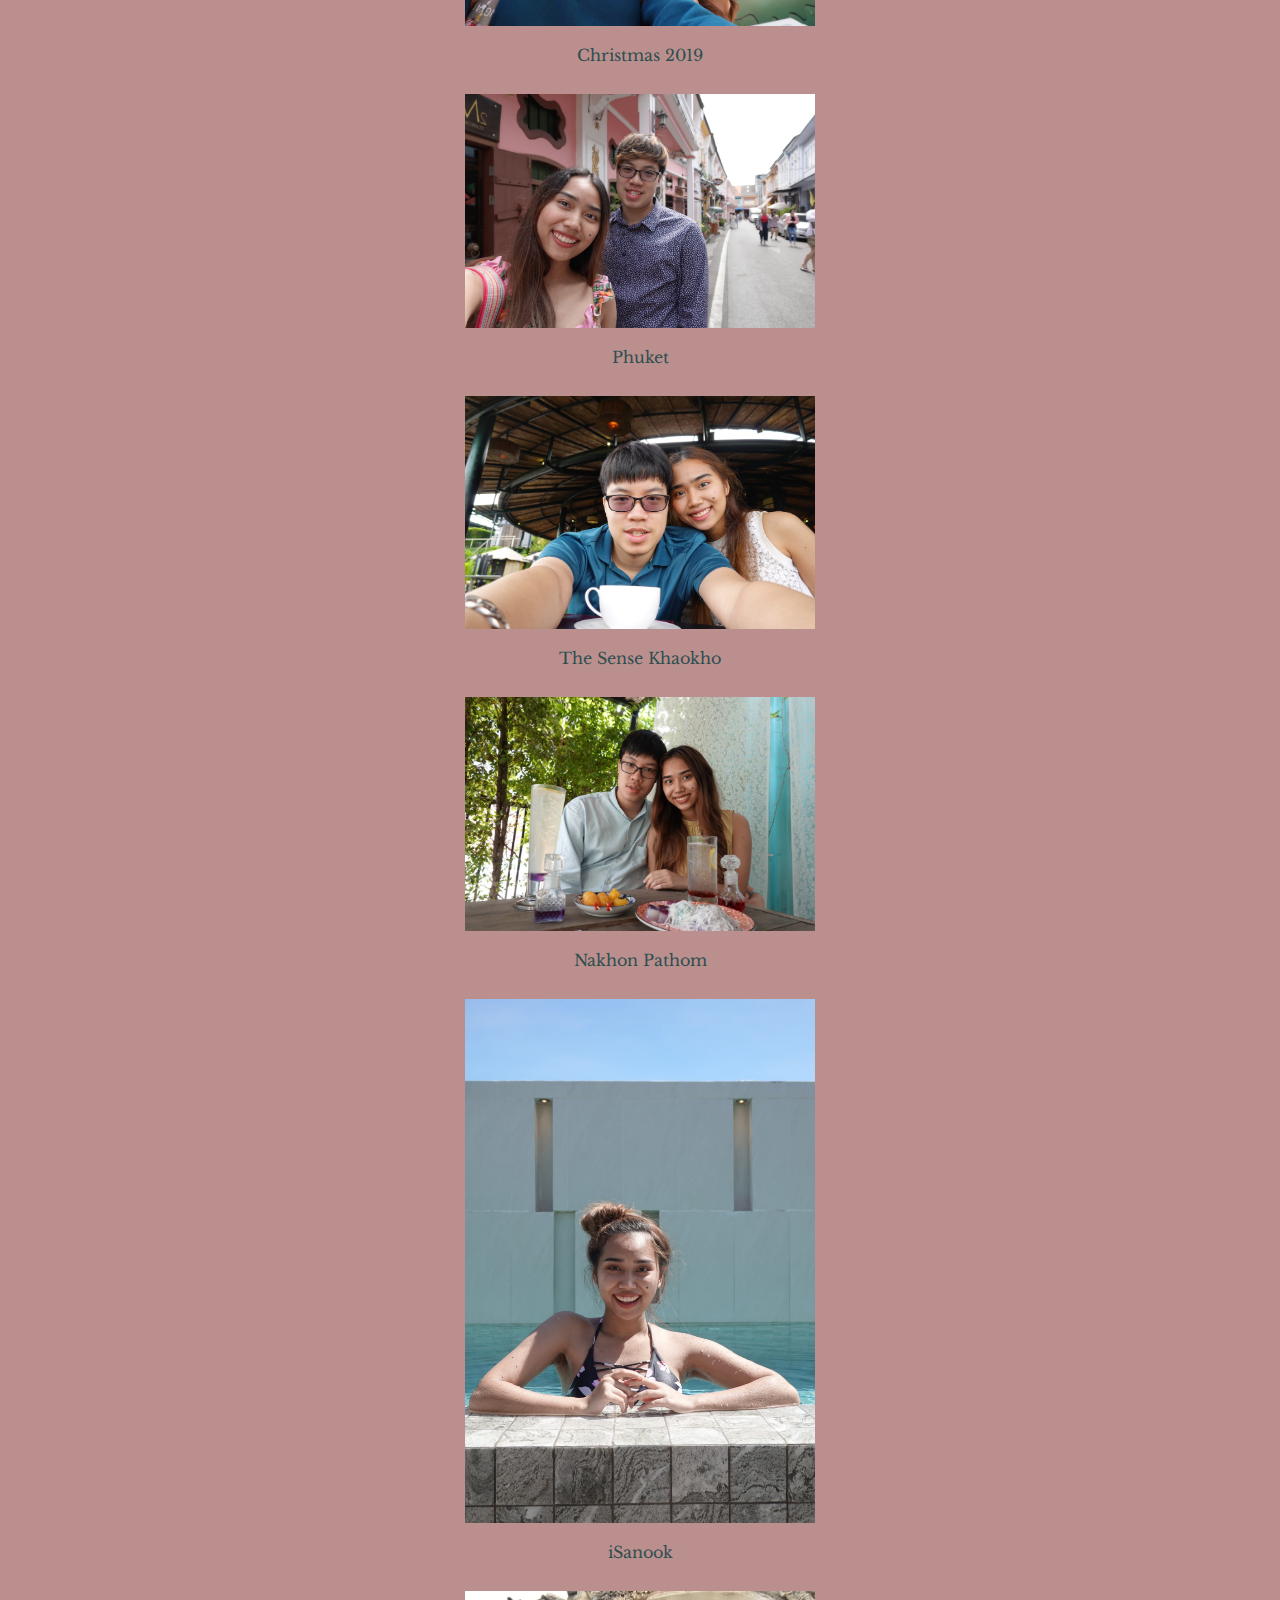
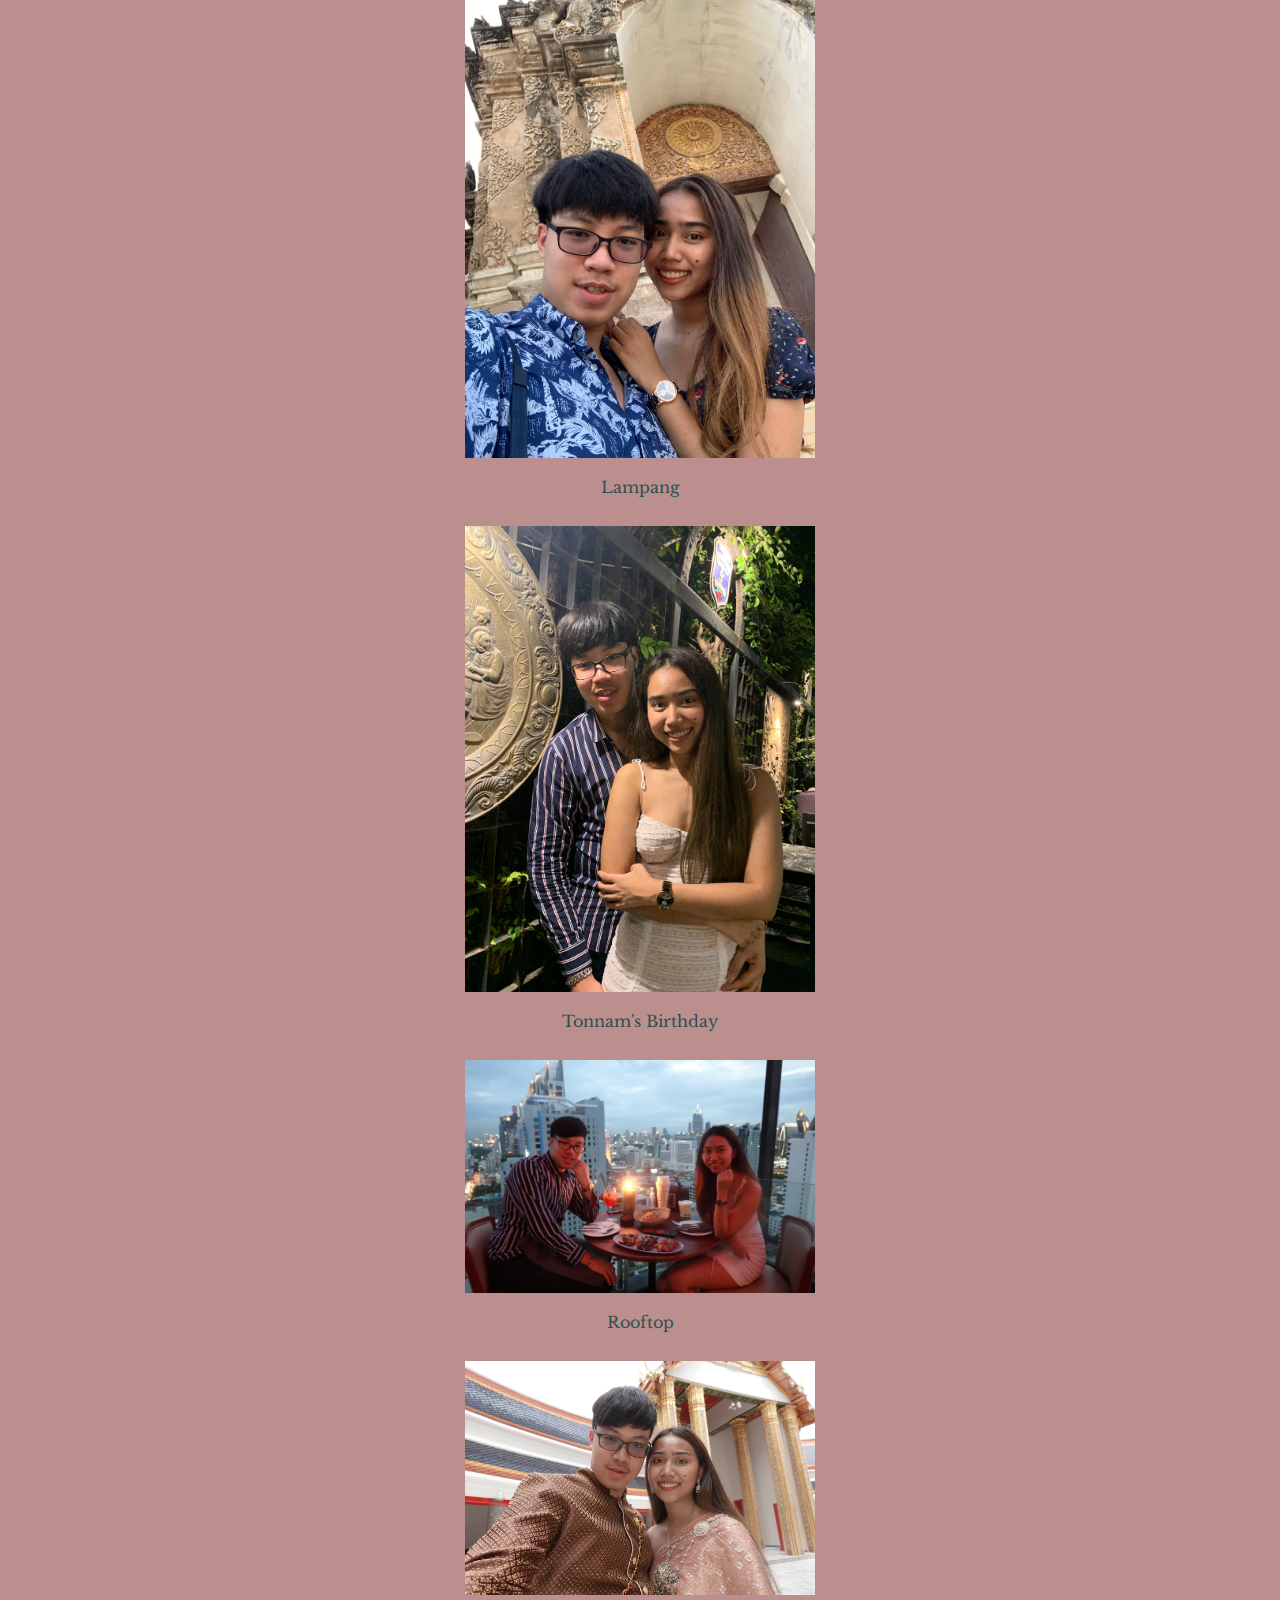
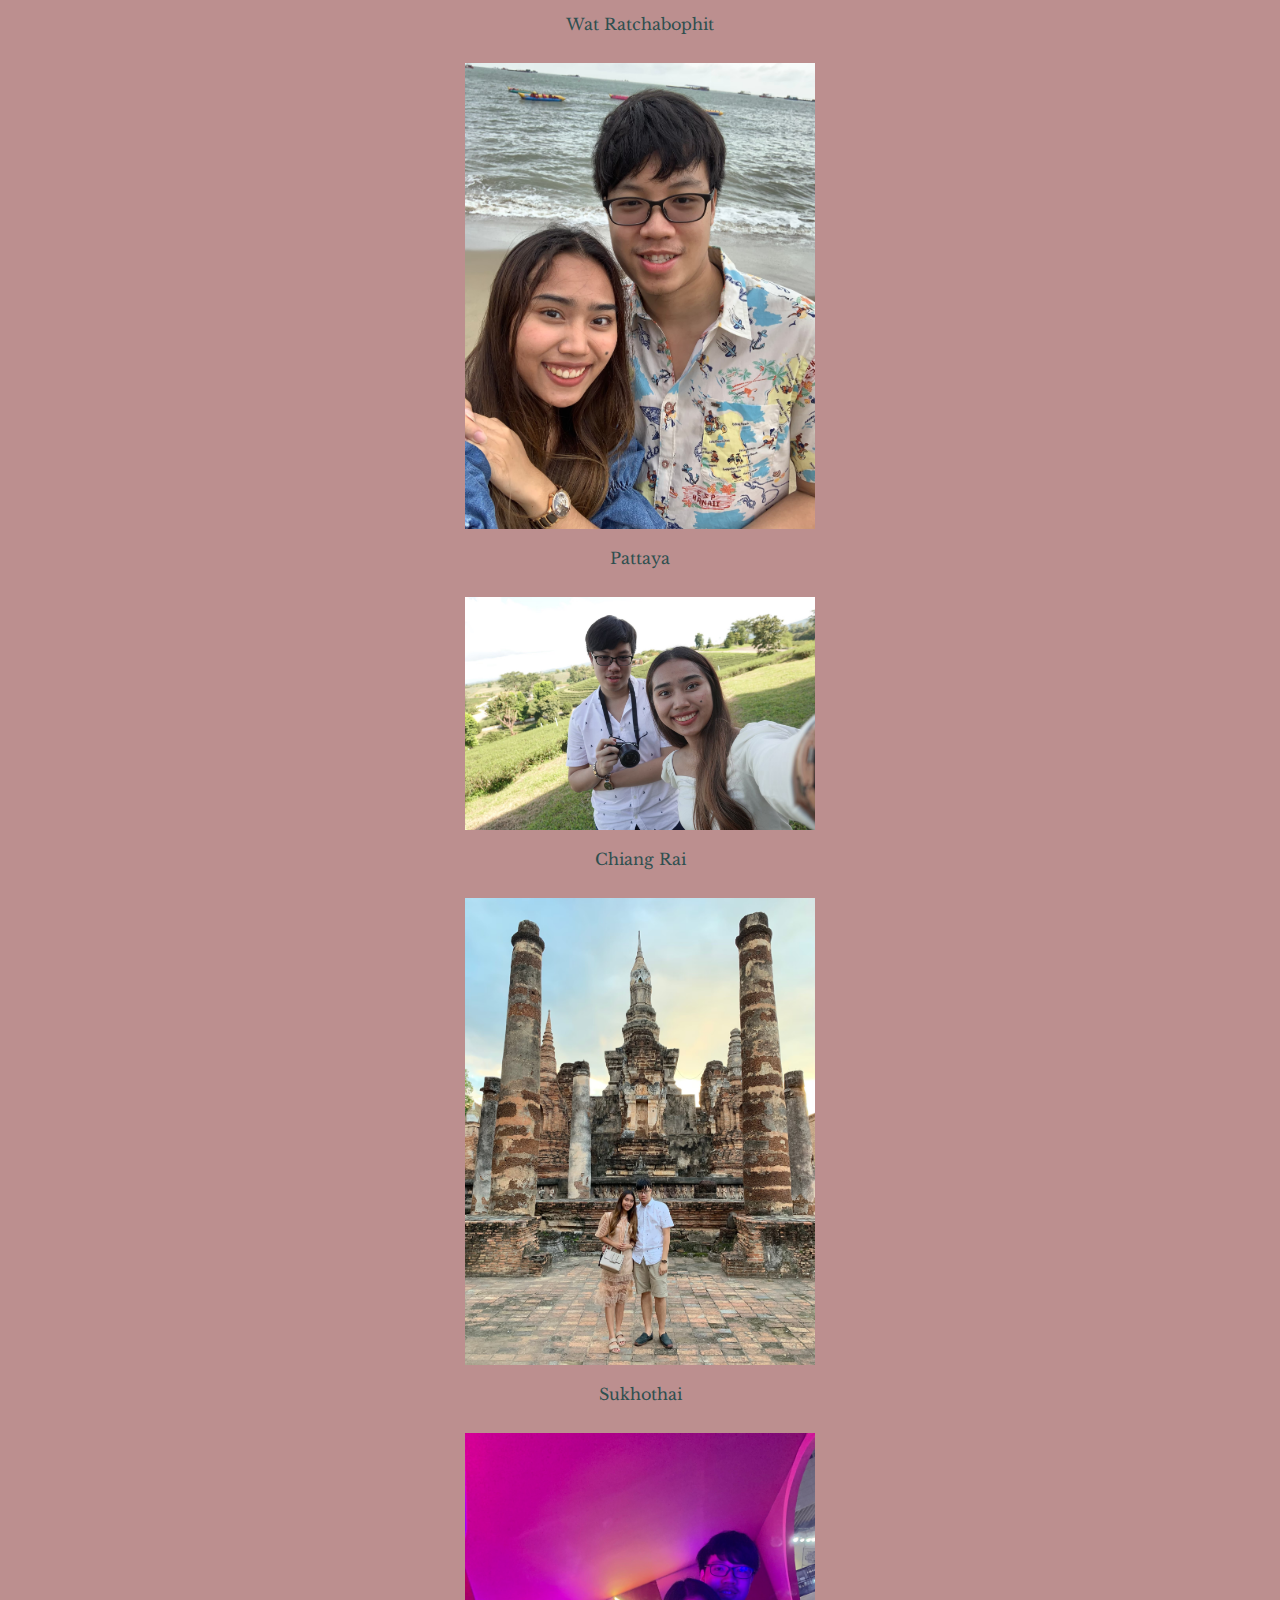
==== commit 56c68511: "Update index.html" ====
--- a/index.html
+++ b/index.html
@@ -106,9 +106,14 @@
       <a class="story-head2">2022</a>
       <a class="bold">Tonnam's first arrival in US (Boston Logan Airport): Apr 8, 2022</a>
       <a>New York [SpringHill Suites by Marriott NY Mahattan/Times Square South]: Apr 9 - 12, 2022</a>
-      <a>"Florida" Orlando [Universal's Endless Summer Resort - Surfside] / Clearwater [Holiday Inn Express]: Apr 14 - 18, 2022</a>
+      <a>Orlando [Universal's Endless Summer Resort - Surfside] / Clearwater [Holiday Inn Express Clearwater]: Apr 14 - 18, 2022</a>
       <a>Chicago [Aloft Chicago Mag Mile]: Apr 22 - 25, 2022</a>
-      <a>Boston [] [Pete's House]: Apr 29 - May 1, 2022</a>
+      <a>Boston [Holiday Inn Express Saugus & Pete's House]: Apr 29 - May 1, 2022</a>
+      <a>Newport: May 2, 2022</a>
+      <a>Phunn's Commencement Day: May 29, 2022</a>
+      <a>Phitsanulok / Uttaradit [B-Cozy]: Jul 8 - 10, 2022</a>
+      <a>Phitsanulok [Yodia Heritage Boutique] / Uttaradit: Jul 27 - 31, 2022</a>
+      <a>Bangkok [ibis Bangkok Sukhumvit 4]: Aug 10 - 14, 2022</a>
       <br>
       <a class="story-head2">Coming soon ...</a>
       <a class="bold">Engagement day</a>
